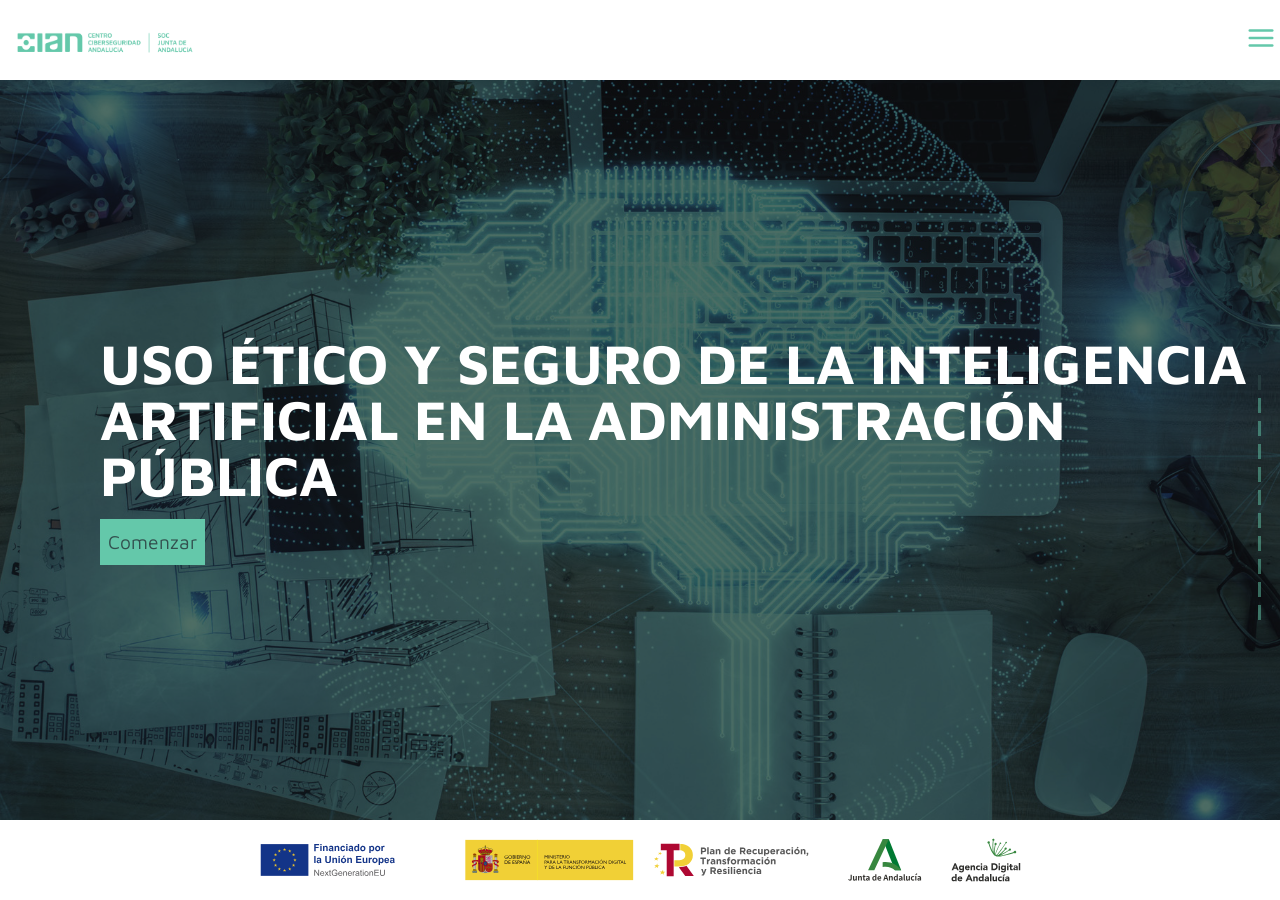
==== 01_uso_etico_y_seguro_de_la_ia/index.html @ 7dee73bc "Revision completa 01 y 02" ====
<!DOCTYPE html>
<html lang="es">

<head>
  <meta charset="UTF-8">
  <meta name="viewport" content="width=device-width, initial-scale=1.0">
  <title>Uso ético y seguro de la inteligencia artificial</title>
  <link rel="stylesheet" href="css/vendor/bootstrap.min.css">
  <link rel="stylesheet" href="css/vendor/animate.min.css" />
  <link rel="stylesheet" href="css/reset.css">
  <link rel="stylesheet" href="css/vertical-carousel.css">
  <link rel="stylesheet" href="css/estilos.css">
  <style>.landing { background-image: url('images/portada.jpg') !important; }</style>
</head>

<body>
  <nav class="navbar fixed-top">
    <a class="navbar-brand" href="#">
      <div class="logo"></div>
    </a>

    <div class="course-description">
    </div>

    <div class="ms-auto">
      <button class="navbar-toggler" type="button" data-bs-toggle="offcanvas" data-bs-target="#offcanvasMenu"
        aria-controls="offcanvasMenu" aria-label="Toggle navigation">
        <svg class="navbar-toggler-icon" xmlns="http://www.w3.org/2000/svg" width="28" height="28" viewBox="0 0 24 24" fill="none" stroke="#64C8AA" stroke-width="2" stroke-linecap="round" stroke-linejoin="round">
          <line x1="3" y1="6" x2="21" y2="6"/>
          <line x1="3" y1="12" x2="21" y2="12"/>
          <line x1="3" y1="18" x2="21" y2="18"/>
        </svg>
      </button>
    </div>
  </nav>

  <div class="offcanvas offcanvas-end" tabindex="-1" id="offcanvasMenu" aria-labelledby="offcanvasMenuLabel">
    <div class="offcanvas-header">
      <h5 class="offcanvas-title" id="offcanvasMenuLabel">Menú</h5>
      <button type="button" class="btn-close" data-bs-dismiss="offcanvas" aria-label="Close"><svg fill="none" height="24" viewBox="0 0 24 24" width="24" xmlns="http://www.w3.org/2000/svg"><path clip-rule="evenodd" d="m5.00073 17.5864c-.3905.3906-.39044 1.0237.00012 1.4142s1.02372.3905 1.41421-.0001l5.58524-5.5862 5.5857 5.5857c.3905.3905 1.0237.3905 1.4142 0s.3905-1.0237 0-1.4142l-5.5858-5.5858 5.5854-5.58638c.3904-.39056.3904-1.02372-.0002-1.41421-.3905-.3905-1.0237-.39044-1.4142.00012l-5.5853 5.58627-5.58572-5.58579c-.39052-.39052-1.02369-.39052-1.41421 0-.39053.39053-.39053 1.02369 0 1.41422l5.58593 5.58587z" fill="#64C8AA" fill-rule="evenodd"></path></svg></button>
    </div>
    <div class="offcanvas-body">
      <ul class="navbar-nav">
        <li class="nav-item"><a class="nav-link active" data-bs-target="#carousel" data-bs-slide-to="0">Inicio</a></li>
        <li class="nav-item"><a class="nav-link" data-bs-target="#carousel" data-bs-slide-to="1">Introducción</a></li>
        <li class="nav-item"><a class="nav-link" data-bs-target="#carousel" data-bs-slide-to="2">Objetivos</a></li>
        <li class="nav-item"><a class="nav-link" data-bs-target="#carousel" data-bs-slide-to="3">1. Fundamentos técnicos</a></li>
        <li class="nav-item"><a class="nav-link" data-bs-target="#carousel" data-bs-slide-to="4">2. Reglamento europeo</a></li>
        <li class="nav-item"><a class="nav-link" data-bs-target="#carousel" data-bs-slide-to="5">3. Ética y gobernanza</a></li>
        <li class="nav-item"><a class="nav-link" data-bs-target="#carousel" data-bs-slide-to="6">4. Modelos de lenguaje pequeños y amenazas</a></li>
        <li class="nav-item"><a class="nav-link" data-bs-target="#carousel" data-bs-slide-to="7">5. Defensa y ENS</a></li>
        <li class="nav-item"><a class="nav-link" data-bs-target="#carousel" data-bs-slide-to="8">6. Conclusiones</a></li>
        <li class="nav-item"><a class="nav-link" data-bs-target="#carousel" data-bs-slide-to="9">7. Webgrafía</a></li>
        <li class="nav-item"><a class="nav-link" data-bs-target="#carousel" data-bs-slide-to="10">Cierre</a></li>
      </ul>
    </div>
  </div>

  <div id="carousel" class="carousel slide vertical">
    <div class="carousel-indicators">
      <button type="button" data-bs-target="#carousel" data-bs-slide-to="0" class="active" aria-current="true" aria-label="Slide 0"></button>
      <button type="button" data-bs-target="#carousel" data-bs-slide-to="1" aria-label="Slide 1"></button>
      <button type="button" data-bs-target="#carousel" data-bs-slide-to="2" aria-label="Slide 2"></button>
      <button type="button" data-bs-target="#carousel" data-bs-slide-to="3" aria-label="Slide 3"></button>
      <button type="button" data-bs-target="#carousel" data-bs-slide-to="4" aria-label="Slide 4"></button>
      <button type="button" data-bs-target="#carousel" data-bs-slide-to="5" aria-label="Slide 5"></button>
      <button type="button" data-bs-target="#carousel" data-bs-slide-to="6" aria-label="Slide 6"></button>
      <button type="button" data-bs-target="#carousel" data-bs-slide-to="7" aria-label="Slide 7"></button>
      <button type="button" data-bs-target="#carousel" data-bs-slide-to="8" aria-label="Slide 8"></button>
      <button type="button" data-bs-target="#carousel" data-bs-slide-to="9" aria-label="Slide 9"></button>
      <button type="button" data-bs-target="#carousel" data-bs-slide-to="10" aria-label="Slide 10"></button>
    </div>
    <div class="carousel-inner">
      <div data-section="0" class="landing carousel-item active">
        <div class="slide-container">
          <div class="overlay" style="
    position: absolute;
    top: 0;
    left: 0;
    background: rgba(0,0,0,.5);
    height: 100%;
    width: 100%;
">
          <div class="animate__animated animate__fadeInRight">
            <p class="landing_title">Uso ético y seguro de la inteligencia artificial en la administración pública</p>
          </div>
          <button class="landing_btn animate__animated animate__fadeInUp" data-bs-target="#carousel"
            data-bs-slide-to="1">Comenzar</button>
        </div>
      </div></div>

      <div data-section="1" class="carousel-item">
        <div class="title-section">
          <h1>Introducción</h1>
        </div>
        <div class="slide-container">
          <div class="row row-cols-1 row-cols-md-2 align-items-stretch">
            <div class="col justify-content-md-center">
              <p>La administración pública se encuentra en un momento de <strong>transición tecnológica</strong> fundamental, donde la integración de la inteligencia artificial no constituye únicamente una mejora de las herramientas informáticas, sino un cambio en el paradigma de la prestación de servicios a la ciudadanía.</p>
              <p>Esta píldora formativa, diseñada desde la perspectiva de la <strong>ciberseguridad</strong>, analiza la convergencia entre la innovación algorítmica y la seguridad, estableciendo las bases para que los profesionales del sector público comprendan, utilicen y protejan estos sistemas bajo un marco de excelencia ética y operativa.</p>
            </div>
            <div class="col d-flex flex-column">
              <img src="images/content/img001.jpg" alt="Introducción a la IA en la administración pública">
            </div>
          </div>
        </div>
      </div>

      <div data-section="2" class="carousel-item">
        <div class="title-section">
          <h1>Objetivos</h1>
        </div>
        <div class="slide-container">
          <div class="row row-cols-1 row-cols-md-2 align-items-stretch">
            <div class="col mb-0 col-img-objetivos">
              <img src="images/content/objetivos.png" alt="Objetivos" class="img-objetivos">
            </div>
            <div class="col objetivos">
              <p>Los objetivos formativos son:</p>
              <ul>
                <li>Identificar qué es la <strong>inteligencia artificial</strong> y diferenciar entre sus ramas principales, como el <strong>aprendizaje automático</strong>, el <strong>aprendizaje profundo</strong> y las capacidades específicas de los sistemas generativos frente a los predictivos.</li>
                <li>Interiorizar los pilares de una inteligencia artificial fiable, que incluyen el <strong>respeto a la autonomía humana</strong>, la prevención de sesgos discriminatorios y la <strong>exigencia de transparencia</strong> y explicabilidad en cualquier actuación administrativa.</li>
                <li>Ser capaz de <strong>detectar riesgos específicos del entorno algorítmico</strong>, como la inyección de instrucciones maliciosas, el envenenamiento de datos y el uso de contenidos ultrafalsos para la suplantación de identidad.</li>
                <li>Adquirir habilidades para el <strong>uso responsable de modelos de lenguaje</strong>, aplicando protocolos que incluyan la <strong>anonimización de información confidencial</strong>, la formulación de comandos precisos y la validación crítica de los resultados para evitar alucinaciones.</li>
              </ul>
            </div>
          </div>
          
        </div>
      </div>

      <div data-section="3" class="carousel-item">
        <div class="title-section">
          <h1>1. Fundamentos técnicos y conceptuales de la inteligencia artificial</h1>
        </div>
        <div class="slide-container">
                <div class="destacado destacado-amarillo p-0">
                <img src="images/vuela_icon_informacion.svg" alt="Información">
                <div class="destacado-contenido">
                  <p class="destacado-titulo">Concepto</p>
                  <p class="destacado-texto">La IA es un conjunto de tecnologías que permiten a los sistemas informáticos analizar información, aprender de patrones de datos y realizar tareas que requerían capacidades cognitivas humanas (interpretación del lenguaje, toma de decisiones, reconocimiento visual).</p>
                </div>
              </div>
          <div class="row">
            <div class="col d-flex flex-column">
              <p>Para una interacción segura con la IA, es clave entender que no es una entidad única, sino una <strong>familia de disciplinas técnicas</strong>. El aprendizaje automático es central, permitiendo que los algoritmos mejoren con la exposición a datos, hallando correlaciones estadísticas más allá de la programación lógica.</p>
            </div>
          </div>
          <div class="row row-cols-1 row-cols-md-2 g-4 align-items-start mt-1">
            <div class="col d-flex flex-column">
              <h2>Taxonomía del aprendizaje algorítmico</h2>
              <p>El entrenamiento de los modelos se divide en diversas modalidades según la naturaleza del conjunto de datos y el objetivo de la intervención. En el sector público, cada modalidad encuentra un nicho específico de utilidad:</p>
              <div class="accordion" id="acordeonTaxonomia">
                <div class="accordion-item">
                  <h2 class="accordion-header">
                    <button class="accordion-button" type="button" data-bs-toggle="collapse" data-bs-target="#tax1" aria-expanded="true" aria-controls="tax1">Aprendizaje supervisado</button>
                  </h2>
                  <div id="tax1" class="accordion-collapse collapse show" data-bs-parent="#acordeonTaxonomia">
                    <div class="accordion-body">Utiliza datos etiquetados para tareas como la detección de fraude fiscal, la clasificación de expedientes y el diagnóstico médico asistido.</div>
                  </div>
                </div>
                <div class="accordion-item">
                  <h2 class="accordion-header">
                    <button class="accordion-button collapsed" type="button" data-bs-toggle="collapse" data-bs-target="#tax2" aria-expanded="false" aria-controls="tax2">Aprendizaje no supervisado</button>
                  </h2>
                  <div id="tax2" class="accordion-collapse collapse" data-bs-parent="#acordeonTaxonomia">
                    <div class="accordion-body">Busca estructuras en datos sin etiquetas, útil para la segmentación de beneficiarios de ayudas, la detección de anomalías y el descubrimiento de patrones de gasto público.</div>
                  </div>
                </div>
                <div class="accordion-item">
                  <h2 class="accordion-header">
                    <button class="accordion-button collapsed" type="button" data-bs-toggle="collapse" data-bs-target="#tax3" aria-expanded="false" aria-controls="tax3">Aprendizaje por refuerzo</button>
                  </h2>
                  <div id="tax3" class="accordion-collapse collapse" data-bs-parent="#acordeonTaxonomia">
                    <div class="accordion-body">El sistema aprende mediante prueba y error (estímulos positivos/negativos), aplicable a la optimización de semáforos, la gestión de redes eléctricas y la coordinación de flotas de transporte público.</div>
                  </div>
                </div>
                <div class="accordion-item">
                  <h2 class="accordion-header">
                    <button class="accordion-button collapsed" type="button" data-bs-toggle="collapse" data-bs-target="#tax4" aria-expanded="false" aria-controls="tax4">Aprendizaje profundo</button>
                  </h2>
                  <div id="tax4" class="accordion-collapse collapse" data-bs-parent="#acordeonTaxonomia">
                    <div class="accordion-body">Emplea redes neuronales multicapa para procesar datos complejos no estructurados, usándose en el reconocimiento de voz, el análisis de imágenes satelitales (urbanismo) y la traducción automática de documentos oficiales.</div>
                  </div>
                </div>
              </div>
              <p class="click mt-3">Pulsa en los botones para ver el contenido.</p>
            </div>
            <div class="col">
              <h2>IA predictiva, IA generativa y modelos de lenguaje</h2>
              <p>Otro concepto clave se basa en distinguir entre la inteligencia artificial (IA) predictiva, la IA generativa y modelos de lenguaje:</p>
              <div class="d-sm-flex align-items-start">
                <div class="nav flex-sm-column me-sm-3 col-sm-4" id="v-pills-tab" role="tablist" aria-orientation="vertical">
                  <button class="tab-link active" id="tab-1" data-bs-toggle="pill" data-bs-target="#tab-1-cont" type="button" role="tab" aria-selected="true">IA predictiva</button>
                  <button class="tab-link" id="tab-2" data-bs-toggle="pill" data-bs-target="#tab-2-cont" type="button" role="tab" aria-selected="false">IA generativa</button>
                  <button class="tab-link" id="tab-3" data-bs-toggle="pill" data-bs-target="#tab-3-cont" type="button" role="tab" aria-selected="false">Modelos de lenguaje</button>
                </div>
                <div class="tab-content" id="v-pills-tabContent">
                  <div class="tab-pane fade show active" id="tab-1-cont" role="tabpanel" tabindex="0">
                    <span class="tab-title">IA predictiva</span><br>
                    <p>Se centra en <strong>clasificar o pronosticar resultados</strong> basándose en datos históricos. Un ejemplo de su aplicación es el cálculo de la <strong>probabilidad</strong> de propagación de un incendio forestal bajo ciertas condiciones meteorológicas.</p>
                  </div>
                  <div class="tab-pane fade" id="tab-2-cont" role="tabpanel" tabindex="0">
                    <span class="tab-title">IA generativa</span><br>
                    <p>Genera <strong>contenido inédito</strong> (texto, imágenes, código o audio) a partir de instrucciones del usuario. Sus principales limitaciones son las <strong>alucinaciones</strong>: producción de información errónea que, por su coherencia gramatical, puede resultar engañosa.</p>
                  </div>
                  <div class="tab-pane fade" id="tab-3-cont" role="tabpanel" tabindex="0">
                    <span class="tab-title">Modelos de lenguaje y procesamiento de la información</span><br>
                    <p>Núcleo de los asistentes conversacionales, predicen secuencias de palabras mediante probabilidad estadística. Operan con <strong>representaciones vectoriales</strong> que permiten interpretación semántica (reconocen "ayuntamiento" y "consistorio" como equivalentes), facilitando la generación de documentos y la traducción en la Administración Pública.</p>
                  </div>
                </div>
              </div>
              <p class="click mt-2">Pulsa en las pestañas para ver el contenido.</p>
            </div>
          </div>
        </div>
      </div>

      <div data-section="4" class="carousel-item">
        <div class="title-section">
          <h1>2. El marco jurídico europeo</h1>
        </div>
        <div class="slide-container">
          <div class="row row-cols-1 row-cols-md-2 align-items-stretch">
            <div class="col">
              <p>La seguridad en el uso de la inteligencia artificial no es opcional, sino que está estrictamente regulada por el <strong>Reglamento (UE) 2024/1689, de inteligencia artificial</strong>, la primera ley integral sobre esta materia a nivel mundial. Este marco normativo adopta un enfoque basado en el riesgo, lo que significa que las obligaciones legales para un organismo público serán más o menos estrictas dependiendo del <strong>impacto potencial del sistema</strong> sobre los derechos de las personas.</p>
              <br>
              <h2>Niveles de riesgo y sistemas prohibidos</h2>
              <p>Todo responsable de su implantación en la administración debe estar al tanto de la clara <strong>progresión</strong> que estipula el Reglamento. Existen sistemas que plantean un riesgo inaceptable y que están prohibidos de forma tajante en la Unión Europea, como aquellos destinados a la <strong>puntuación social</strong> por parte del Estado (similares a los usados en regímenes autoritarios para restringir derechos según el comportamiento) o la <strong>vigilancia biométrica masiva</strong> en tiempo real en espacios públicos, salvo excepciones muy limitadas y bajo control judicial.</p>
            </div>
            <div class="col">
              <h2>Obligaciones específicas para la administración pública</h2>
              <p>Dado que la mayoría de las IA en el sector público son de alto riesgo, las administraciones (locales, autonómicas y estatales) deben implementar un <strong>sistema continuo de gestión de riesgos</strong>.</p>
              <p>Además, el Reglamento exige la <strong>alfabetización en IA del personal</strong>, que debe formarse sobre sus capacidades, limitaciones y riesgos. En España, la AESIA supervisa el cumplimiento mediante guías técnicas para autodiagnósticos y planes de adaptación, buscando asegurar la legalidad y la confianza ciudadana.</p>
              <img src="images/content/img008.jpg" alt="Marco jurídico europeo e inteligencia artificial" class="img-contenido" >
            </div>
          
          
          </div>
        </div>
      </div>

      <div data-section="5" class="carousel-item">
        <div class="title-section">
          <h1>3. Ética y responsabilidad en el uso de algoritmos públicos</h1>
        </div>
        <div class="slide-container">
          <div class="row">
            <div class="col">
              <p>La aplicación de la inteligencia artificial en la administración pública no puede limitarse a la simple búsqueda de la eficiencia técnica. Es imperativo que se sustente en principios éticos ineludibles. La ética en la IA exige que su uso esté orientado a promover el bienestar social, previniendo activamente cualquier riesgo de perjuicio o discriminación.</p>
            </div>
          </div>
          <div class="row row-cols-1 row-cols-md-2 g-4">
            <div class="col">
              <div class="flip-card">
                <div class="flip-card-inner">
                  <div class="flip-card-front">
                    <div class="card">
                      <img src="images/content/img002.jpg" class="card-img-top" alt="Autonomía humana">
                      <div class="card-body">
                        <h5 class="card-title">Respeto a la autonomía humana</h5>
                      </div>
                    </div>
                  </div>
                  <div class="flip-card-back">
                    <div class="card">
                      <div class="card-body d-flex flex-column align-items-center">
                        <h5 class="card-title">Respeto a la autonomía humana</h5>
                        <p>La tecnología debe estar siempre subordinada a la supervisión de personas físicas. No se deben delegar decisiones administrativas finales en un algoritmo; la inteligencia artificial es una <strong>herramienta de apoyo</strong>, no un sustituto de la autoridad legal y moral del servidor público.</p>
                      </div>
                    </div>
                  </div>
                </div>
              </div>
            </div>
            <div class="col">
              <div class="flip-card">
                <div class="flip-card-inner">
                  <div class="flip-card-front">
                    <div class="card">
                      <img src="images/content/img003.jpg" class="card-img-top" alt="Prevencion del dano">
                      <div class="card-body">
                        <h5 class="card-title">Prevencion del daño</h5>
                      </div>
                    </div>
                  </div>
                  <div class="flip-card-back">
                    <div class="card">
                      <div class="card-body d-flex flex-column align-items-center">
                        <h5 class="card-title">Prevencion del daño</h5>
                        <p>Los sistemas deben ser técnicamente sólidos y seguros frente a intentos de <strong>manipulación o ataques</strong>. Esto incluye la protección frente a sesgos que puedan llevar a decisiones injustas o discriminatorias para colectivos vulnerables.</p>
                      </div>
                    </div>
                  </div>
                </div>
              </div>
            </div>
            <div class="col">
              <div class="flip-card">
                <div class="flip-card-inner">
                  <div class="flip-card-front">
                    <div class="card">
                      <img src="images/content/img004.jpg" class="card-img-top" alt="Equidad y justicia">
                      <div class="card-body">
                        <h5 class="card-title">Equidad y justicia</h5>
                      </div>
                    </div>
                  </div>
                  <div class="flip-card-back">
                    <div class="card">
                      <div class="card-body d-flex flex-column align-items-center">
                        <h5 class="card-title">Equidad y justicia</h5>
                        <p>Es fundamental que los datos de entrenamiento utilizados sean representativos y estén libres de sesgos históricos. Un algoritmo alimentado con <strong>datos sesgados</strong> inevitablemente perpetuará e incluso amplificará la discriminación en la adjudicación de servicios públicos, tales como ayudas, becas o la prestación de otros servicios.</p>
                      </div>
                    </div>
                  </div>
                </div>
              </div>
            </div>
            <div class="col">
              <div class="flip-card">
                <div class="flip-card-inner">
                  <div class="flip-card-front">
                    <div class="card">
                      <img src="images/content/img005.jpg" class="card-img-top" alt="Explicabilidad y transparencia">
                      <div class="card-body">
                        <h5 class="card-title">Explicabilidad y transparencia</h5>
                      </div>
                    </div>
                  </div>
                  <div class="flip-card-back">
                    <div class="card">
                      <div class="card-body d-flex flex-column align-items-center">
                        <h5 class="card-title">Explicabilidad y transparencia</h5>
                        <p>Cualquier persona afectada por una actuación administrativa automatizada tiene el derecho de <strong>conocer la lógica que subyace a esa decisión</strong>. La opacidad de las “cajas negras” algorítmicas es incompatible con el Estado de derecho.</p>
                      </div>
                    </div>
                  </div>
                </div>
              </div>
            </div>
          </div>
          <div class="row mt-2">
            <p class="click">Pulsa sobre las tarjetas para ver el contenido.</p>
          </div>
          <div class="row mt-2">
            <div class="col">
              <h2>Gobernanza de datos: La base de la confianza</h2>
              <p>La calidad de un sistema de inteligencia artificial está intrínsecamente ligada a la excelencia de los datos que lo alimentan. Por ello, la gobernanza de datos en el ámbito de la administración pública se establece como una <strong>exigencia ética y de seguridad</strong> fundamental. Es imprescindible que la gestión de estos datos siga rigurosamente el ciclo de integridad DICAT, asegurando:</p>
              <ul>
                <li>Disponibilidad.</li>
                <li>Integridad.</li>
                <li>Confidencialidad.</li>
                <li>Autenticidad.</li>
                <li>Trazabilidad.</li>
              </ul>
              <p>La fragmentación de la información entre distintos silos departamentales es uno de los mayores obstáculos para una inteligencia artificial segura. La creación de una <strong>oficina del dato</strong> y la aprobación de políticas de gobierno del dato en cada organismo son medidas organizativas necesarias para asegurar que la privacidad desde el diseño y por defecto no sea una frase vacía, sino una realidad técnica protegida por el Esquema Nacional de Seguridad.</p>
            <br>
            </div>
          </div>
        </div>
      </div>

      <div data-section="6" class="carousel-item">
        <div class="title-section">
          <h1>4. Modelos de lenguaje pequeños y principales amenazas digitales basadas en IA</h1>
        </div>
        <div class="slide-container">
          <div class="row row-cols-1 row-cols-md-2 align-items-stretch">
            <div class="col d-flex flex-column">
              <h2>Modelos de lenguaje pequeños y soberanía tecnológica</h2>
              <p>La estrategia nacional de IA 2024 de España prioriza los modelos de lenguaje pequeños. Estos, aunque con menos parámetros que los comerciales, están muy <strong>especializados</strong> en tareas de la administración. Su ventaja clave es la seguridad: al poder <strong>ejecutarse en infraestructura pública</strong> (nube privada o local), garantizan que los datos de la ciudadanía permanezcan bajo control estatal.</p>
              <img src="images/content/img007.jpg" alt="Modelos de lenguaje pequeños y soberanía tecnológica" class="img-contenido img-contenido--top-pad" >
            </div>
            
            <div class="col d-flex flex-column">
              <h2>Principales amenazas digitales basadas en IA</h2>
              <p>La ciberseguridad es la base de la confianza en la administración digital. Actores maliciosos usan la IA para automatizar y sofisticar ataques. Es vital que la Administración Pública identifique y mitigue agresiones digitales que explotan vulnerabilidades de los algoritmos de IA:</p>
              <div class="row">
                <div class="col d-flex justify-content-center">
                  <button type="button" class="btn-modal info" data-bs-toggle="modal" data-bs-target="#exampleModal">
                    <strong>Amenazas</strong>
                  </button>

                </div>
              </div>
              <p class="click mt-3">Pulsa en el botón para ampliar el contenido.</p>
              <div class="row mt-auto pt-3">
                <div class="col px-0">
                  <img src="images/content/img006.jpg" alt="Amenazas digitales basadas en IA" class="img-contenido" >
                </div>
              </div>
              
            </div>
          </div>
        </div>

        <div class="modal fade" id="exampleModal" tabindex="-1" aria-labelledby="exampleModalLabel" aria-hidden="true">
          <div class="modal-dialog modal-dialog-centered">
            <div class="modal-content">
              <div class="modal-header">
                <h1 class="modal-title" id="exampleModalLabel">Principales amenazas basadas en IA</h1>
                <button type="button" class="btn-close btn-close-modal" data-bs-dismiss="modal" aria-label="Close"></button>
              </div>
              <div class="modal-body">
                <ul>
                  <li><strong>Inyección de instrucciones:</strong> el atacante camufla comandos maliciosos en consultas para robar información o forzar operaciones no autorizadas.</li>
                  <li><strong>Envenenamiento de datos:</strong> compromiso de los datos de entrenamiento para introducir sesgos o crear "puertas traseras" activables por palabras clave.</li>
                  <li><strong>Ataques adversarios:</strong> alteraciones mínimas en datos de entrada (imágenes, audio) que confunden al sistema de IA y provocan clasificaciones erróneas.</li>
                  <li><strong><i>Deepfakes</i> (contenidos falsificados mediante IA) y suplantación de identidad:</strong> creación de imitaciones realistas de voces de funcionarios para autorizar fraudes o difundir desinformación.</li>
                </ul>
              </div>
            </div>
          </div>
        </div>
      </div>
      <div data-section="7" class="carousel-item">
        <div class="title-section">
          <h1>5. Defensa proactiva y aplicación del ENS</h1>
        </div>
        <div class="slide-container">
          <div class="row">
            <div class="col">
              <p>Ante este panorama, la defensa debe evolucionar de una postura reactiva a una proactiva. La inteligencia artificial también es una aliada en la protección: permite <strong>analizar billones de eventos de red en tiempo real</strong> para detectar anomalías que podrían indicar un ataque en curso.</p>
              <p>En España, el Centro Criptológico Nacional (CCN-CERT) lidera esta defensa a través de la Red Nacional de SOC (Centros de Operaciones de Ciberseguridad), que integra las capacidades de todas las administraciones para <strong>bloquear amenazas de forma inmediata</strong> en todo el territorio nacional.</p>
              <p>La implementación de cualquier sistema de inteligencia artificial en la administración pública española debe cumplir rigurosamente con el Esquema Nacional de Seguridad (ENS), regulado por el Real Decreto 311/2022. El ENS no es una recomendación, es un marco legal obligatorio que garantiza que los servicios electrónicos públicos sean seguros y confiables.</p>
              <p>Para que un organismo público pueda desplegar una herramienta inteligente con garantías, debe seguir un procedimiento estructurado en cinco fases.</p>
            </div>
          </div>
          <div class="img-mapa-container col-md-8 mx-auto mt-4 mb-2">
            <img src="images/12345.png" width="100%" alt="Fases">

            <button type="button" class="btn-modal-number btn-pos-1"
              data-bs-toggle="modal" data-bs-target="#ens1">&nbsp;</button>
            <div class="modal fade" id="ens1" tabindex="-1" aria-labelledby="ens1Label" aria-hidden="true">
              <div class="modal-dialog modal-dialog-centered">
                <div class="modal-content">
                  <div class="modal-header">
                    <h1 class="modal-title" id="ens1Label">1. Preparación y diagnóstico</h1>
                    <button type="button" class="btn-close btn-close-modal" data-bs-dismiss="modal" aria-label="Close"></button>
                  </div>
                  <div class="modal-body">
                    <p>Comienza identificando y registrando de manera exhaustiva todos los <strong>activos</strong> vinculados al sistema de inteligencia artificial, lo que incluye los modelos algorítmicos utilizados, el origen de los conjuntos de datos y los proveedores involucrados.</p>
                    <p>Delimitar con precisión el <strong>alcance</strong> técnico y organizativo de la herramienta te permitirá asentar las bases del proyecto bajo el amparo directo de la Política de Seguridad de la Información de tu organización.</p>
                  </div>
                </div>
              </div>
            </div>

            <button type="button" class="btn-modal-number btn-pos-2"
              data-bs-toggle="modal" data-bs-target="#ens2">&nbsp;</button>
            <div class="modal fade" id="ens2" tabindex="-1" aria-labelledby="ens2Label" aria-hidden="true">
              <div class="modal-dialog modal-dialog-centered">
                <div class="modal-content">
                  <div class="modal-header">
                    <h1 class="modal-title" id="ens2Label">2. Categorización del sistema</h1>
                    <button type="button" class="btn-close btn-close-modal" data-bs-dismiss="modal" aria-label="Close"></button>
                  </div>
                  <div class="modal-body">
                    <p>Clasifica la herramienta inteligente en los <strong>niveles</strong> Básico, Medio o Alto. Esta catalogación se determina evaluando rigurosamente el <strong>impacto potencial</strong> que un fallo de disponibilidad, una pérdida de confidencialidad o un incidente de seguridad podría llegar a tener sobre los derechos y la vida de la ciudadanía.</p>
                    <p>Todo este proceso de evaluación debe quedar formalizado y fundamentado en el Informe de categorización del sistema.</p>
                  </div>
                </div>
              </div>
            </div>

            <button type="button" class="btn-modal-number btn-pos-3"
              data-bs-toggle="modal" data-bs-target="#ens3">&nbsp;</button>
            <div class="modal fade" id="ens3" tabindex="-1" aria-labelledby="ens3Label" aria-hidden="true">
              <div class="modal-dialog modal-dialog-centered">
                <div class="modal-content">
                  <div class="modal-header">
                    <h1 class="modal-title" id="ens3Label">3. Análisis de riesgos</h1>
                    <button type="button" class="btn-close btn-close-modal" data-bs-dismiss="modal" aria-label="Close"></button>
                  </div>
                  <div class="modal-body">
                    <p>Identifica de forma proactiva las <strong>amenazas</strong> específicas asociadas a los entornos de inteligencia artificial, tales como la inyección de instrucciones no autorizadas (<i>prompt injection</i>), la presencia de sesgos discriminatorios en los resultados o las fugas de datos confidenciales.</p>
                    <p>Evalúa minuciosamente su <strong>probabilidad</strong> de ocurrencia y el impacto de su daño, documentando los hallazgos en la Matriz de Riesgos y el correspondiente Informe de Análisis de Riesgos.</p>
                  </div>
                </div>
              </div>
            </div>

            <button type="button" class="btn-modal-number btn-pos-4"
              data-bs-toggle="modal" data-bs-target="#ens4">&nbsp;</button>
            <div class="modal fade" id="ens4" tabindex="-1" aria-labelledby="ens4Label" aria-hidden="true">
              <div class="modal-dialog modal-dialog-centered">
                <div class="modal-content">
                  <div class="modal-header">
                    <h1 class="modal-title" id="ens4Label">4. Implementación de medidas</h1>
                    <button type="button" class="btn-close btn-close-modal" data-bs-dismiss="modal" aria-label="Close"></button>
                  </div>
                  <div class="modal-body">
                    <p>Aplica de manera práctica los <strong>controles</strong> técnicos y organizativos requeridos para mitigar los riesgos detectados previamente. Esto incluye salvaguardas esenciales como el <strong>cifrado</strong> avanzado de la información, la gestión estricta de perfiles y controles de acceso, la programación de auditorías periódicas y el establecimiento de mecanismos permanentes de supervisión y vigilancia humana.</p>
                    <p>Los documentos clave en esta etapa son la Declaración de Aplicabilidad (DdA) y el Manual de procedimientos de seguridad.</p>
                  </div>
                </div>
              </div>
            </div>

            <button type="button" class="btn-modal-number btn-pos-5"
              data-bs-toggle="modal" data-bs-target="#ens5">&nbsp;</button>
            <div class="modal fade" id="ens5" tabindex="-1" aria-labelledby="ens5Label" aria-hidden="true">
              <div class="modal-dialog modal-dialog-centered">
                <div class="modal-content">
                  <div class="modal-header">
                    <h1 class="modal-title" id="ens5Label">5. Auditoría y certificación</h1>
                    <button type="button" class="btn-close btn-close-modal" data-bs-dismiss="modal" aria-label="Close"></button>
                  </div>
                  <div class="modal-body">
                    <p>Somete el sistema a una rigurosa <strong>verificación externa</strong> ejecutada por una entidad independiente y formalmente acreditada.</p>
                    <p>Esta prueba valida de forma objetiva que el despliegue de la inteligencia artificial cumple de principio a fin con todas las exigencias legales y operativas del Esquema Nacional de Seguridad (ENS), culminando con la exitosa obtención del Certificado de conformidad con el ENS.</p>
                  </div>
                </div>
              </div>
            </div>
          </div>
          <p class="click mt-4">Pulsa en los botones para ver el contenido.</p>
          <div class="destacado destacado-amarillo p-0 mt-4 mb-3">
            <img src="images/vuela_icon_informacion.svg" alt="Aviso">
            <div class="destacado-contenido">
              <p class="destacado-titulo">Recuerda</p>
              <p class="destacado-texto">La ejecución rigurosa de estas cinco fases garantiza que la implantación de la inteligencia artificial en la administración pública no se perciba como un elemento de riesgo descontrolado, sino como un proceso supervisado, transparente y alineado con las garantías democráticas.</p>
            </div>
          </div>
        
        </div>
      </div>

      <div data-section="8" class="carousel-item">
        <div class="title-section">
          <h1>6. Conclusiones</h1>
        </div>
        <div class="slide-container">
          <div class="row row-cols-1 row-cols-md-2 align-items-stretch">
            <div class="col">
              <p>La inteligencia artificial no es el futuro de la administración pública española; es su presente. Su capacidad para <strong>procesar información, predecir necesidades y optimizar recursos</strong> ofrece un potencial transformador que puede llevar los servicios públicos a cotas de eficiencia nunca vistas. No obstante, este poder debe ser gestionado con una responsabilidad proporcional a su impacto.</p>
              <p>La ciberseguridad, lejos de ser un obstáculo para la innovación, es el cimiento sobre el cual se construye el edificio deg la administración digital. El cumplimiento del Esquema Nacional de Seguridad, el respeto al Reglamento Europeo de Inteligencia Artificial y la adopción de una ética algorítmica centrada en el ser humano no son solo obligaciones legales, sino compromisos con la ciudadanía.</p>
            </div>
            <div class="col">
              <img src="images/content/resumen.png" alt="Resumen" class="imagen">
            </div>
          </div>
        </div>
      </div>

      <div data-section="9" class="carousel-item">
        <div class="title-section">
          <h1>7. Webgrafía</h1>
        </div>
        <div class="slide-container">
          <div class="row">
            <div class="col">
              <ul>
                <li><a href="https://www.ehu.eus/es/web/adimen-artifiziala/glosario-esencial-de-t%C3%A9rminos-sobre-ia" target="_blank">Glosario esencial sobre terminos IA - Inteligencia artificial - EHU</a></li>
                <li><a href="https://laboratorio.aepd.es/novedades/guia-practica-y-politicas-uso-ia-en-las-entidades-ocales" target="_blank">Guía práctica y políticas de uso de la IA en las entidades locales | LAB</a></li>
                <li><a href="https://digitalrevolution.info/wp-content/uploads/2020/11/guia-uso-de-la-ia_en-el-sector-publico.pdf" target="_blank">Guía de uso de la Inteligencia Artificial en el Sector Público - DiGital ReVolution</a></li>
                <li><a href="https://www.gobierto.es/blog/20190920-inteligencia-artificial-administracion-publica" target="_blank">Inteligencia Artificial en la Administración pública: casos de uso - Gobierto</a></li>
                <li><a href="https://avance.digital.gob.es/sandbox-IA/Paginas/reglamento-IA.aspx" target="_blank">Reglamento IA - S.E. de Digitalización e Inteligencia Artificial y S.E. de Telecomunicaciones e Infraestructuras Digitales</a></li>
                <li><a href="https://datos.gob.es/es/blog/slm-llm-rag-y-fine-tuning-pilares-de-la-ia-generativa-moderna" target="_blank">SLM, LLM, RAG y Fine-tuning: Pilares de la IA Generativa Moderna | datos.gob.es</a></li>
                <li><a href="https://www.ionos.com/es-us/digitalguide/servidores/know-how/fine-tuning-vs-rag/" target="_blank">Fine tuning vs. RAG (Retrieval-Augmented Generation) - IONOS</a></li>
                <li><a href="https://protecciondatos-lopd.com/empresas/esquema-nacional-de-seguridad/" target="_blank">Esquema Nacional de Seguridad (ENS): ¿Qué es y qué objetivo tiene? | Grupo Atico34</a></li>
                <li><a href="https://www.boe.es/diario_boe/txt.php?id=BOE-A-2023-22767" target="_blank">BOE-A-2023-22767 Real Decreto 817/2023, de 8 de noviembre, que establece un entorno controlado de pruebas para el ensayo del cumplimiento de la propuesta de Reglamento del Parlamento Europeo y del Consejo por el que se establecen normas armonizadas en materia de inteligencia artificial.</a></li>
              </ul>
              <p class="click mt-3">Pulsa en los enlaces para ampliar contenido.</p>
            </div>
          </div>
        </div>
      </div>

      <div data-section="10" class="carousel-item">
        <div class="title-section">
          <img src="images/vuela_bg_warning_decoration.svg" alt="Cierre" width="60">
          <h1>Cierre</h1>
        </div>
        <div class="slide-container">
          <div class="container">
            <div class="row cierre align-items-center row-cols-1 row-cols-md-2">
              <div class="col p-4 cierre-texto">
                <h1 class="text-center">Enhorabuena</h1>
                <h2 class="text-center mt-4">Has finalizado la píldora formativa.</h2>
                <p class="text-center mt-4">Has recorrido el contenido completo del documento sobre uso ético y seguro de la inteligencia artificial en la administración pública, manteniendo su enfoque técnico, jurídico y de ciberseguridad.</p>
                <p class="text-center mt-4"><strong>Recuerda: la innovación pública con IA solo genera confianza cuando se apoya en seguridad, transparencia, supervisión humana y buen gobierno del dato.</strong></p>
              </div>
              <div class="col align-self-end">
                <img src="images/img_cierre.png" alt="Cierre">
              </div>
            </div>
          </div>
        </div>
      </div>
    </div>
  </div>

  <div class="carousel-controls">
    <button class="control-prev" type="button" data-bs-target="#carousel" data-bs-slide="prev">
      <span class="visually-hidden">Anterior</span>
    </button>
    <button class="control-next" type="button" data-bs-target="#carousel" data-bs-slide="next">
      <span class="visually-hidden">Siguiente</span>
    </button>
  </div>

  <div class="footer"><img src="images/vuela_pastilla_logos.svg" alt=""></div>

  <script src="../js/vendor/popper.min.js"></script>
  <script src="../js/vendor/bootstrap.min.js"></script>
  <script src="../js/config.js"></script>
  <script src="../js/ejercicios.js"></script>
</body>

</html>
---- 01_uso_etico_y_seguro_de_la_ia/css/vertical-carousel.css ----
/**
 * User: Alessandro Battaglia
 * Date: 17/05/2022
 * Url: https://github.com/alessandrobattaglia/vertical-carousel
 */

/**
 * User: Alessandro Battaglia
 * Date: 17/05/2022
 * Time: 15:24
 */

 .vertical.carousel .carousel-item {
    overflow: hidden;
}

.vertical.carousel .carousel-item-next:not(.carousel-item-start),
.vertical.carousel .active.carousel-item-end {
    transform: translateY(100%);
}

.vertical.carousel .carousel-item-prev:not(.carousel-item-end),
.vertical.carousel .active.carousel-item-start {
    transform: translateY(-100%);
}

.vertical.carousel .carousel-indicators {
    top: 0;
    left: unset;

    margin-left: unset !important;
    margin-right: 1rem;

    flex-direction: column;
}

.vertical.carousel .carousel-indicators [data-bs-target] {
    height: 30px;
    width: 3px;
}

.vertical.carousel .carousel-control-prev,
.vertical.carousel .carousel-control-next {
    width: 100%;
    height: 60px;
}

.vertical.carousel .carousel-control-prev-icon,
.vertical.carousel .carousel-control-next-icon {
    transform: rotateZ(90deg);
}

.vertical.carousel .carousel-control-next {
    top: unset;
    bottom: 0;
}
---- 01_uso_etico_y_seguro_de_la_ia/css/estilos.css ----
/* TIPOS */
/* MAVEN PRO */
@font-face {
  font-family: 'Maven Pro';
  src: url('../fonts/Maven/MavenPro-Regular.woff2') format('woff2');
  font-weight: normal;
  font-style: normal;
}

@font-face {
  font-family: 'Maven Pro';
  src: url('../fonts/Maven/MavenPro-Bold.woff2') format('woff2');
  font-weight: 600;
  font-style: normal;
}

@font-face {
  font-family: 'Maven Pro';
  src: url('../fonts/Maven/MavenPro-Regular.woff2') format('woff2');
  font-weight: normal;
  font-style: italic;
}

@font-face {
  font-family: 'Maven Pro';
  src: url('../fonts/Maven/MavenPro-Bold.woff2') format('woff2');
  font-weight: 600;
  font-style: italic;
}


:root {
  --blanco: #ffffff;
  --negro: #000;
  --color-primario: #64C8AA;
  --color-primario-claro: #EDEDED;
  --color-secundario-claro: #f8f8f8;
  --color-secundario-oscuro: #33514f;

  /* Neutros adicionales */
  --color-negro: #000000;
  --gris-borde: #aaaaaa;
  --gris-scroll: #dee2e6;
  --rojo: red;

  /* Colores con transparencia (derivados de la paleta) */
  --sombra-oscura: rgba(0, 0, 0, 0.8);
  --blanco-translucido: rgba(255, 255, 255, 0.7);
  --primario-translucido: rgba(100, 200, 170, 0.5); /* --color-primario al 50% */
  --secundario-translucido: rgba(90, 16, 144, 0.35); /* --color-secundario-oscuro al 35% */
}

html,
body,
#carousel,
.carousel-inner,
.carousel-item {
  height: 100%;
}

body {
  background-color: var(--blanco);
  color: var(--negro);
  font-family: 'Maven Pro' !important;
  font-weight: 400;
}

h1 {
  font-family: 'Maven Pro';
  color: var(--blanco);
}

h2,
h3 {
  font-family: 'Maven Pro';
  color: var(--color-primario);
}

h4,
h5,
h6 {
  font-family: 'Maven Pro';
}

p {
  font-family: 'Maven Pro';
  font-size: 1.2rem;
  color: var(--negro);
}

a {
  color: var(--color-secundario-oscuro) !important;
}

ul {
  font-size: 1.2rem;
  list-style: disc !important;
}

ol {
  font-size: 1.2rem;
  list-style: decimal !important;
}

.pie-imagen {
  font-size: 0.8rem;
  font-style: italic;
}

.imagen {
  margin-bottom: 1rem;
}

table {
    border-collapse: collapse;
    border-spacing: 0;
    width: 100%;
}

th, td {
  border: 1px solid var(--gris-borde) !important;
  padding: 10px !important; 
}

/* Estilo para las imágenes ampliables */
.ampliable {
  cursor: zoom-in;
  transition: transform 0.3s;
  max-width: 100%;
  height: auto;
}

/* Estilos para el visor de imagen ampliada */
.visor {
  opacity: 0;
  pointer-events: none;
  position: fixed;
  top: 0;
  left: 0;
  width: 100vw;
  height: 100vh;
  background: var(--sombra-oscura);
  justify-content: center;
  align-items: center;
  z-index: 9999;
  transition: opacity 0.4s ease;
  display: flex;
}

.visor.activo {
  opacity: 1;
  pointer-events: auto;
}

.visor img {
  max-width: 90%;
  max-height: 90%;
  cursor: zoom-out;
}

.cerrar {
  position: absolute;
  top: 20px;
  right: 30px;
  font-size: 40px;
  color: var(--blanco);
  cursor: pointer;
  font-weight: 600;
}

button {
  background-color: var(--color-primario);
}

.footer {
  position: fixed;
  left: 0;
  bottom: 0;
  width: 100%;
  background-color: var(--blanco);
  z-index: 999;
}

.footer img {
  max-height: 80px;
  margin: 0 auto;
}

.logo {
  background-image: url('../images/logo_positivo_.png');
  height: 80px;
  width: 210px;
  background-repeat: no-repeat;
  background-size: cover;
}


/* Navbar */

.navbar-nav {
  list-style: none !important;
}

.navbar {
  height: 80px;
  background-color: var(--blanco);
}

.navbar-end {
  margin-right: 10px;
}

.course-description {
  text-align: center;
  width: 50%;
}

.course-title,
.course-subtitle {
  overflow: hidden;
  white-space: nowrap;
  text-overflow: ellipsis;
  text-transform: uppercase;
}

.course-title {
  font-size: 1.8rem;
  color: var(--color-primario);
  font-family: 'Maven Pro';
  font-weight: 700;
}

.course-subtitle {
  font-size: 1rem;
}

/* Separador */
.separador-amarillo {
  height: 20px;
  width: 100%;
  background-color: var(--color-primario);
}

/* Controls */
.carousel-controls {
  display: flex;
  justify-content: space-evenly;
  align-items: center;
  position: fixed;
  bottom: 100px;
  left: calc(50% - 50px);
  height: 40px;
  width: 100px;
  background-color: var(--blanco-translucido);
  border-radius: 0.5rem;
  z-index: 999;
}

.control-prev,
.control-next {
  background: 0 0;
  display: none;
  border: 0;
  padding: 0;
  outline: none;
  width: 32px;
  height: 22px;
  background-repeat: no-repeat;
  animation: fadeOut 2s ease-out;
}

.control-prev {
  background-image: url('../images/vuela_icon_chevron_up_primary.svg');
  transition: background-image 200ms ease;
}

.control-prev:hover {
  background-image: url('../images/vuela_icon_chevron_up_dark.svg');
}

.control-next {
  background-image: url('../images/vuela_icon_chevron_down_primary.svg');
  transition: background-image 200ms ease;
}

.control-next:hover {
  background-image: url('../images/vuela_icon_chevron_down_dark.svg');
}

.control-next.show,
.control-prev.show {
  display: flex;
  animation: fadeIn 0.2s ease-in;
}

/* Carousel */
.carousel {
  position: relative;
  overflow: hidden;
  overflow-x: hidden;
  overflow-y: hidden;
}

.carousel-item {
  height: 100%;
  padding-top: 100px;
}

.carousel-item .slide-container {
  padding: 50px 50px 170px 50px;
  height: calc(100vh - 170px);
  overflow-y: auto;
  scrollbar-color: var(--gris-scroll) transparent;
  scrollbar-width: thin;
}

/* carousel-indicators */
.carousel-indicators [data-bs-target] {
  background-color: var(--color-primario) !important;
  border-top: 4px solid transparent !important;
  border-bottom: 4px solid transparent !important;
}

.carousel-indicators .active {
  opacity: 0.5 !important;
  background-color: var(--color-secundario-oscuro) !important;
}

.vertical.carousel .carousel-indicators [data-bs-target] {
  height: 15px !important;
}

.vertical.carousel .carousel-indicators {
  top: 110px !important;
}

.img-fondo {
  position: absolute;
  background-image: url("../images/content/img012.jpg");
  background-size: cover;
  background-position: center;
  top: 190px;
  bottom: 0;
  left: 0;
  right: 0;
  width: 100%;
  filter: opacity(0.5);
}

.txt-img-fondo {
  position: relative;
  z-index: 1;
}

/* paginador */
.slider-container {
  display: flex;
  overflow: hidden;
  position: relative;
  width: 100%;
}

.slider-group {
  display: flex;
  transition: transform 0.5s ease-in-out;
  width: 100%;
}

.slider {
  flex: 0 0 100%;
  margin: 0;
  height: 100%;
  padding: 1rem;
  background-color: var(--color-primario-claro);
  border-radius: 1rem;
}

.slider-body {
  overflow: hidden;
}

.active-slide {
  display: block;
}

/* Mensaje click */
.click {
  display: flex;
  align-items: center;
  justify-content: center;
  font-family: 'Maven Pro', sans-serif;
  font-size: 1rem;
}


.click::before {
  content: '';
  background: url('../images/vuela_icon_click.svg');
  height: 2.6rem;
  width: 3.2rem;
  background-size: 2.6rem;
  background-repeat: no-repeat;
  background-position: right;
  margin-right: 0.5rem;
  padding: 1rem;
}

/* Slide */
.landing .slide-container {
  background-size: auto calc(100% - 100px);
}

/* Landing */
.landing {
  background-image: url('../images/portada.jpg');
  background-size: cover;
  background-position: center;
  background-repeat: no-repeat;
}

.landing div {
  display: flex;
  flex-direction: column;
  align-items: flex-start;
  justify-content: center;
  text-align: left;
}

.landing_title {
  font-family: 'Maven Pro', sans-serif;
  font-weight: 600;
  padding: 0;
  margin-left: 100px;
  font-size: 3.5rem;
  line-height: 3.5rem;
  color: var(--blanco);
  text-transform: uppercase;
}



/* Alerta dentro de acordeones */
.alerta {
  border-left: 4px solid var(--color-primario);
  padding: 0.5rem 0.75rem;
  margin-top: 0.75rem;
}

.landing_btn {
  font-family: 'Maven Pro', sans-serif;
  font-size: 1.2rem;
  background-color: var(--color-primario);
  color: var(--color-secundario-oscuro);
  padding: 0.5rem;
  margin-left: 100px;
  transition: background-color, color ease-in 0.2s;
}

.landing_btn:hover {
  background-color: var(--color-secundario-oscuro);
  color: var(--color-secundario-claro);
  transition: background-color, color ease-in 0.2s;
}

/* Secciones */
.title-section,
.subtitle-section {
  display: flex;
  align-items: center;
  justify-content: flex-start;
}

.title-section {
  padding: 1rem;
  background-color: var(--color-primario);
}

.subtitle-section {
  padding: 0.5rem;
  background-color: var(--color-primario-claro);
}

.subtitle-section h2 {
  font-family: 'Maven Pro', sans-serif;
  font-size: 2rem;
  text-align: center;
}

.title-section h1 {
  font-family: 'Maven Pro', sans-serif;
  font-size: 2.5rem;
  color: var(--blanco);
  text-align: center;
}

.title-section img,
.subtitle-section img {
  margin-right: 10px;
}

/* Objetivos */
/* .objetivos {
  display: flex;
} */

/* Imagen del apartado Objetivos */
.col-img-objetivos {
  display: flex;
  flex-direction: column;
  align-items: center;
  justify-content: center;
}

.img-objetivos,
.objetivos-img {
  display: block;
  width: 100%;
  max-width: 360px;
  height: auto;
  margin: auto;
  object-fit: contain;
}

.objetivos ul {
  list-style-type: none !important;
  padding: 0;
}

.objetivos li {
  position: relative;
  padding-left: 35px;
  font-family: 'Maven Pro', sans-serif;
  font-size: 1.2rem;
  margin-bottom: 0.5rem;
}

.objetivos li::before {
  content: '';
  position: absolute;
  left: 0;
  top: 0;
  width: 30px;
  height: 30px;
  background-image: url('../images/vuela_icon_list_1.svg');
  background-size: contain;
  background-repeat: no-repeat;
}

.objetivos li:nth-child(2)::before {
  background-image: url('../images/vuela_icon_list_2.svg');
}

.objetivos li:nth-child(3)::before {
  background-image: url('../images/vuela_icon_list_3.svg');
}

.objetivos li:nth-child(4)::before {
  background-image: url('../images/vuela_icon_list_4.svg');
}

.objetivos li:nth-child(5)::before {
  background-image: url('../images/vuela_icon_list_5.svg');
}

.objetivos li:nth-child(6)::before {
  background-image: url('../images/vuela_icon_list_6.svg');
}

.objetivos li:nth-child(7)::before {
  background-image: url('../images/vuela_icon_list_7.svg');
}

.objetivos li:nth-child(8)::before {
  background-image: url('../images/vuela_icon_list_8.svg');
}

.objetivos li:nth-child(9)::before {
  background-image: url('../images/vuela_icon_list_9.svg');
}

/* Pestañas */
.tab-link {
  font-family: 'Maven Pro', sans-serif;
  font-size: 1.5rem;
  line-height: 1.6rem;
  cursor: pointer;
  background-color: var(--color-primario) !important;
  color: var(--color-secundario-oscuro) !important;
  padding: 0.5rem !important;
  opacity: 1;
  flex: 1;
  transition: opacity 500ms ease !important;
}

.tab-link:hover {
  opacity: 0.5 !important;
  transition: opacity 500ms ease !important;
}

.tab-link.active {
  background-color: var(--color-secundario-oscuro) !important;
  color: var(--color-primario) !important;
  transition: opacity 500ms ease !important;
}

.tab-title {
  font-family: 'Maven Pro', sans-serif;
  font-size: 1.5rem;
}

/* Icons */
.icons-group {
  display: flex;
  justify-content: space-around;
  flex-direction: row;
  text-wrap: wrap;
  flex-wrap: wrap;
}

.icons-group img {
  max-width: 6rem;
}

.icons-group dt {
  border-right: 1px solid var(--color-secundario-oscuro);
  padding: 0 2rem;
}

.icons-group dl:last-child dt {
  border-right: none;
}

.icons-group dd {
  opacity: 0;
  transition: opacity 500ms ease;
  padding: 1rem 2rem 0;
}

.icons-group dl {
  flex: 1;
}

.icons-group dt {
  cursor: pointer;
}

.icons-group .visited dt {
  cursor: default;
}

.icons-group .visited img {
  opacity: 0.7;
}

.icons-group .visited dd {
  opacity: 1;
}

.icons-group dt {
  display: flex;
  flex-direction: column;
  align-items: center;
}

.icons-group dt p {
  font-family: 'Maven Pro';
  text-align: center;
  font-weight: 700;
  font-size: 1.5rem;
  color: var(--color-secundario-oscuro);
  margin: 1rem 0;
}

/* Destacado */
.destacado {
  display: flex;
  align-items: center;
  padding: 1rem;
  margin: 30px 0;
}

.destacado-gris {
  background-color: var(--color-secundario-claro);
}

.destacado-amarillo {
  background-color: var(--color-secundario-oscuro);
  color: var(--blanco);
}

.destacado-amarillo .destacado-titulo,
.destacado-amarillo .destacado-texto,
.destacado-amarillo p {
  color: var(--blanco);
}

.destacado-contenido {
  margin-left: 0.5rem;
  overflow: auto;
}

.destacado img {
  width: 75%;
  min-width: 150px;
  max-width: 200px;
  padding: 1rem 2rem;
}

.destacado-titulo {
  font-family: 'Maven Pro', sans-serif;
  font-size: 2rem;
  margin: 0;
}

.destacado-texto {
  font-family: 'Maven Pro', sans-serif;
  font-size: 1.5rem;
  margin: 0;
}

/* Caja */
.caja {
  border: 2px solid var(--color-secundario-oscuro);
  border-radius: 1rem;
  padding: 1rem;
}

/* Test */
.question-section {
  display: none;
}

.question-section.active {
  display: block;
}

.feedback {
  margin-top: 20px;
  font-family: 'Maven Pro', sans-serif;
  font-size: 1.2rem;
  display: none;
}

.feedback.correct {
  display: block;
  color: green;
}

.feedback.incorrect {
  display: block;
  color: var(--rojo);
}

input {
  font-family: 'Maven Pro', sans-serif !important;
}

.test-btn {
  font-family: 'Maven Pro', sans-serif;
  font-size: 1.2rem;
  background-color: var(--color-primario);
  color: var(--color-secundario-oscuro);
  padding: 0.5rem;
}

.test-btn:disabled {
  cursor: auto;
  background-color: var(--color-secundario-claro);
}

.form-check-input {
  cursor: pointer;
  background-image: none !important;
}

.form-check-input:checked {
  background-color: var(--color-primario) !important;
  border-color: var(--color-secundario-oscuro) !important;
}

.form-check-label {
  font-size: 1.1rem !important;
}

/* Ejercicio Arrastrar */
.drop-zone {
  width: 150px;
  min-height: 180px;
  border: 2px solid var(--color-negro);
  display: flex;
  flex-direction: column;
  align-items: center;
  justify-content: center;
  background-color: var(--color-secundario-claro);
  position: relative;
  padding: 10px;
  border-radius: 1rem;
}

.drop-zone img {
  max-width: 100%;
  height: auto;
}

.drop-zone p {
  font-size: 1rem;
  text-align: center;
}

.drop-zone .draggable {
  width: 100%;
}

.drop-zone.correct {
  background-color: lightgreen !important;
}

.drop-zone.incorrect {
  background-color: lightcoral !important;
}

.draggable {
  width: 100%;
  text-align: center;
  margin-top: 5px;
  background-color: var(--color-primario);
  border-radius: 1rem;
}


/* Page nav */
.page-link {
  color: var(--color-secundario-oscuro) !important;
}

.page-link.active {
  background-color: var(--color-primario) !important;
  border-color: var(--color-secundario-oscuro) !important;
}

.page-link:focus {
  box-shadow: none !important;
  background-color: var(--color-primario) !important;
}

.pagination {
  box-shadow: none !important;
  list-style: none !important;
}

/* Animations */
@keyframes fadeIn {
  0% {
    opacity: 0;
    display: none;
  }

  100% {
    opacity: 1;
    display: flex;
  }
}

@keyframes fadeOut {
  0% {
    opacity: 1;
    display: flex;
  }

  100% {
    opacity: 0;
    display: none;
  }
}

/* Bootstrap Override*/
.nav {
  gap: 0.5rem;
  margin-bottom: 0.5rem !important;
}

.navbar {
  flex-wrap: nowrap !important;
}

.nav-link {
  font-family: 'Maven Pro', sans-serif;
  font-size: 1rem !important;
  cursor: pointer;
  background-color: var(--color-primario) !important;
  color: var(--color-secundario-oscuro) !important;
  padding: 0.5rem !important;
  margin-bottom: 0.5rem !important;
  opacity: 1;
  transition: opacity 500ms ease;
}

.nav-link-children {
  list-style: none !important;
}

.nav-link:hover {
  background-color: var(--color-secundario-oscuro) !important;
  color: var(--blanco) !important;
  transition: background 500ms ease;
}

.nav-link.active {
  background-color: var(--color-secundario-oscuro) !important;
  color: var(--color-secundario-claro) !important;
}

.nav-pills .nav-link.active,
.nav-pills .show>.nav-link {
  background-color: var(--color-secundario-oscuro) !important;
  color: var(--color-primario) !important;
}

.btn-close {
  background-image: url('../images/vuela_icon_close.svg') !important;
  opacity: 1 !important;
  background-size: 2rem !important;
  transition: opacity 500ms ease;
  width: 1.5rem !important;
}

.btn-close-modal {
  background-image: url('../images/vuela_icon_close_white.svg') !important;
}

.btn-close:hover {
  opacity: 1 !important;
}

.navbar-toggler {
  border: none !important;
  background: none !important;
  padding: 0.25rem !important;
  transition: none !important;
}

.navbar-toggler:hover .navbar-toggler-icon line {
  stroke: #33514f;
}

.navbar-toggler:focus {
  box-shadow: none !important;
}

.navbar-toggler-icon {
  background-image: none !important;
  display: block;
  transition: stroke 300ms ease;
}

.navbar-toggler-icon line {
  transition: stroke 300ms ease;
}

/* Pestañas */
.tab-content {
  font-family: 'Maven Pro', sans-serif;
  font-size: 1.2rem;
  border: 2px solid var(--color-secundario-oscuro);
  padding: 1rem;
  width: 100%;
}

/* Menu Lateral */
.offcanvas-header {
  background-color: var(--blanco);
}

.offcanvas-title {
  font-family: 'Maven Pro', sans-serif;
  color: var(--color-secundario-oscuro);
}

.offcanvas-header .btn-close {
  background-image: none !important;
  display: flex;
  align-items: center;
  justify-content: center;
  transition: background-color 300ms ease;
}

.offcanvas-header .btn-close:hover svg path {
  fill: #33514f;
  transition: fill 300ms ease;
}

.offcanvas.offcanvas-end {
  width: 300px !important;
}

/* Accordion */
.accordion-item {
  color: var(--negro) !important;
  background-color: var(--color-secundario-claro) !important;
  border: 2px solid var(--color-secundario-oscuro) !important;
}

.accordion-button:not(.collapsed) {
  background-color: var(--color-primario) !important;
  color: var(--blanco) !important;
}

.accordion-button {
  font-family: 'Maven Pro', sans-serif !important;
  font-size: 1.5rem !important;
  color: var(--color-primario) !important;
  background-color: var(--blanco) !important;
}

.accordion-button:focus {
  box-shadow: none !important;
}

.accordion-button::after {
  background-image: url('../images/vuela_icon_chevron_down.svg') !important;
}

.accordion-button:not(.collapsed)::after {
  background-image: url('../images/vuela_icon_chevron_down_white.svg') !important;
}

.accordion-body {
  font-family: 'Maven Pro', sans-serif !important;
  font-size: 1.2rem !important;
}


/* Modal */
.btn-modal {
  font-family: 'Maven Pro', sans-serif !important;
  font-size: 1.2rem !important;
  color: var(--negro) !important;
  background-color: var(--color-primario) !important;
  padding: 1rem;
  display: flex;
  align-items: center;
  transition: opacity 500ms ease;
}

.btn-modal::before {
  content: '';
  background: url('../images/vuela_icon_plus.svg');
  background-repeat: no-repeat;
  height: 1.6rem;
  width: 1.6rem;
  display: inline-block;
  margin-right: 0.5rem;
  padding: 1rem;
}

.btn-modal.sabias::before {
  background: url('../images/vuela_icon_objetivos.svg');
}

.btn-modal.info {
  color: var(--blanco) !important;
}

.btn-modal.info::before {
  background: url('../images/vuela_icon_plus_white.svg');
  background-repeat: no-repeat;
}

.btn-modal:hover {
  opacity: 0.5;
  transition: opacity 500ms ease;
}

.btn-modal-number {
  position: absolute;
  top: 24%;
  width: 9%;
  height: 47%;
  border-radius: 1rem;
  background-color: transparent !important;
  border: none !important;
}
.btn-pos-1 { left: 21%; }
.btn-pos-2 { left: 33%; }
.btn-pos-3 { left: 45%; }
.btn-pos-4 { left: 57%; }
.btn-pos-5 { left: 69%; }

.img-mapa-container {
  position: relative;
}

.img-contenido {
  display: block;
  width: 100%;
  height: auto;
}
.img-contenido--top-pad {
  margin-top: auto;
  padding-top: 16px;
}

.modal-header {
  background-color: var(--color-primario) !important;
  padding: 1rem !important;
}

.modal-header h1 {
  font-family: 'Maven Pro', sans-serif !important;
  font-size: 2rem !important;
  color: var(--blanco) !important;
  line-height: 2.2rem;
}

.modal-body {
  font-family: 'Maven Pro', sans-serif !important;
  font-size: 1.2rem !important;
  padding: 1.2rem !important;
}

/* Tarjetas */
.flip-card {
  perspective: 1000px;
  cursor: pointer;
}

.flip-card-inner {
  position: relative;
  width: 100%;
  height: 100%;
  text-align: center;
  transition: transform 0.6s;
  transform-style: preserve-3d;
  border: 1px solid var(--color-secundario-oscuro);
  border-radius: 0.500rem;
}

.flip-card-inner.flipped {
  transform: rotateY(180deg);
}

.flip-card-front,
.flip-card-back {
  
  backface-visibility: hidden;
  overflow: auto;
  scrollbar-color: var(--gris-scroll) transparent;
  scrollbar-width: thin;
}

.flip-card-front {
  color: var(--color-negro);
}

.flip-card-back {
  position: absolute;
  top: 0;
  width: 100%;
  height: 100%;
  color: var(--blanco);
  transform: rotateY(180deg);
}

.card-img-top {
  max-height: 280px;
  object-fit: cover;
  border-top-left-radius: none !important;
  border-top-right-radius: none !important;
}

.card-body {
  flex: 1;
  overflow-y: auto;
  padding: 15px;
  box-sizing: border-box;
}

.card {
  border: none !important;
  background-color: transparent !important;
}
.card.shadow-lg {
  box-shadow: 0 1rem 3rem var(--secundario-translucido) !important;
}

.card p,
.card p strong,
.card .form-check-label,
.card ul,
.card li,
.card li strong {
  color: var(--color-secundario-oscuro) !important;
}

.card ul,
.card li {
  text-align: left;
}

.card-title {
  font-family: 'Maven Pro', sans-serif;
  font-size: 1.5rem;
  color: var(--color-secundario-oscuro) !important;
}

.card-text {
  text-align: left;
}

/* Cierre */
.cierre {
  background-color: var(--color-secundario-oscuro);
}

.cierre-texto,
.cierre-texto h1,
.cierre-texto h2,
.cierre-texto p {
  color: var(--blanco) !important;
}

@media (max-width: 768px) {

  .logo {
    width: 200px;
    height: 75px;
  }

  .nav-link {
    font-size: 1rem !important;
  }

  .navbar {
    height: 76px;
  }

  .carousel-item {
    height: 100%;
    padding-top: 75px;
  }

  .carousel-controls {
    bottom: 75px;
  }

  .course-description {
    width: 33%;
  }

  .landing .slide-container {
    background-size: auto calc(100% - 75px);
  }

  /* Landing */
  .landing {
    background-image: url('../images/portada.jpg');
    background-size: cover;
    background-position: center;
    background-repeat: no-repeat;
  }

  .icons-group {
    flex-direction: column;
  }

  .icons-group dt {
    border-right: none;
  }

  .destacado {
    flex-direction: column;
  }

  .destacado-titulo,
  .destacado-texto {
    text-align: center;
  }

  .landing div {
    align-items: center;
    justify-content: center;
    text-align: center;
  }

  .course-title {
    font-size: 1rem;
  }

  .course-subtitle {
    font-size: 0.9rem;
  }

  .title-section h1 {
    font-size: 2.2rem;
    margin-bottom: 0;
  }

  .subtitle-section h2 {
    font-size: 1.8rem;
    margin-bottom: 0;
  }

  .navbar-toggler {
    font-size: 1.5rem !important;
  }

  .objetivos img {
    width: 100%;
  }

  .img-fondo {
    top: 165px;
  }

}

@media (max-width: 576px) {

  .carousel-controls {
    bottom: 55px;
  }
  
  .title-section {
    padding: 0.5rem
  }

  .title-section h1 {
    font-size: 1.8rem;
    margin-bottom: 0;
  }

  .title-section img {
    display: none;
  }

  .subtitle-section h2 {
    font-size: 1.5rem;
    margin-bottom: 0;
  }

  .landing_title {
    font-size: 3rem;
    line-height: 2.8rem;
  }



}

@media (max-width: 385px) {
  .logo {
    width: 107px;
    height: 75px;
    background-image: url('../images/vuela_logo_solo.svg');
  }

  .course-description {
    width: 30%;
  }
}

@media (min-width: 576px) {
  .modal-dialog {
    max-width: 75% !important;
  }
}
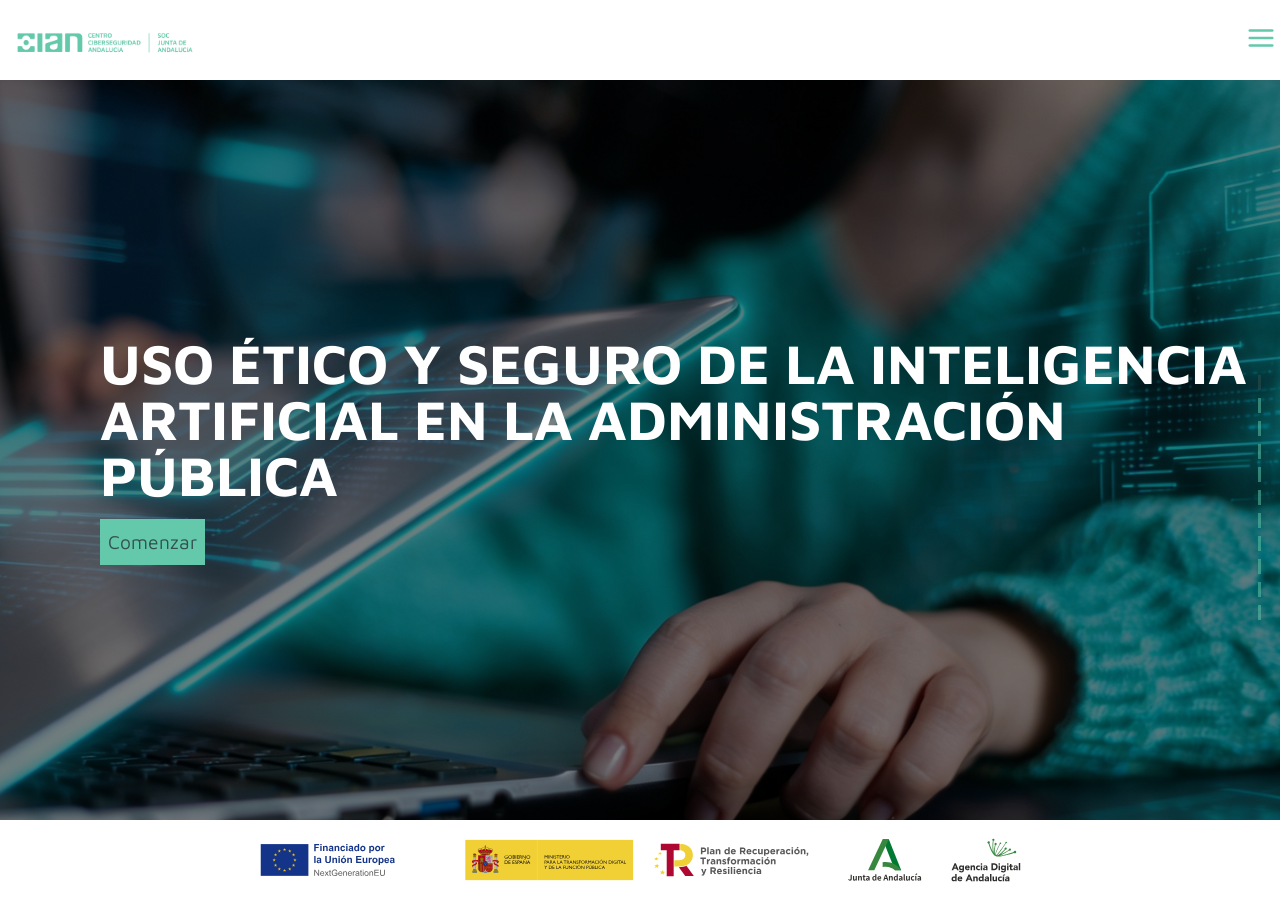
==== commit b6695253: "restaurado" ====
--- a/01_uso_etico_y_seguro_de_la_ia/index.html
+++ b/01_uso_etico_y_seguro_de_la_ia/index.html
@@ -5,12 +5,12 @@
   <meta charset="UTF-8">
   <meta name="viewport" content="width=device-width, initial-scale=1.0">
   <title>Uso ético y seguro de la inteligencia artificial</title>
-  <link rel="stylesheet" href="css/vendor/bootstrap.min.css">
-  <link rel="stylesheet" href="css/vendor/animate.min.css" />
-  <link rel="stylesheet" href="css/reset.css">
-  <link rel="stylesheet" href="css/vertical-carousel.css">
-  <link rel="stylesheet" href="css/estilos.css">
-  <style>.landing { background-image: url('images/portada.jpg') !important; }</style>
+  <link rel="stylesheet" href="../css/vendor/bootstrap.min.css">
+  <link rel="stylesheet" href="../css/vendor/animate.min.css" />
+  <link rel="stylesheet" href="../css/reset.css">
+  <link rel="stylesheet" href="../css/vertical-carousel.css">
+  <link rel="stylesheet" href="../css/estilos.css">
+  <style>.landing { background-image: url('../images/portada_uso_etico.jpg') !important; }</style>
 </head>
 
 <body>
@@ -100,7 +100,7 @@
               <p>Esta píldora formativa, diseñada desde la perspectiva de la <strong>ciberseguridad</strong>, analiza la convergencia entre la innovación algorítmica y la seguridad, estableciendo las bases para que los profesionales del sector público comprendan, utilicen y protejan estos sistemas bajo un marco de excelencia ética y operativa.</p>
             </div>
             <div class="col d-flex flex-column">
-              <img src="images/content/img001.jpg" alt="Introducción a la IA en la administración pública">
+              <img src="../images/content/img001.jpg" alt="Introducción a la IA en la administración pública">
             </div>
           </div>
         </div>
@@ -113,7 +113,7 @@
         <div class="slide-container">
           <div class="row row-cols-1 row-cols-md-2 align-items-stretch">
             <div class="col mb-0 col-img-objetivos">
-              <img src="images/content/objetivos.png" alt="Objetivos" class="img-objetivos">
+              <img src="../images/content/objetivos.png" alt="Objetivos" class="img-objetivos">
             </div>
             <div class="col objetivos">
               <p>Los objetivos formativos son:</p>
@@ -135,7 +135,7 @@
         </div>
         <div class="slide-container">
                 <div class="destacado destacado-amarillo p-0">
-                <img src="images/vuela_icon_informacion.svg" alt="Información">
+                <img src="../images/vuela_icon_informacion.svg" alt="Información">
                 <div class="destacado-contenido">
                   <p class="destacado-titulo">Concepto</p>
                   <p class="destacado-texto">La IA es un conjunto de tecnologías que permiten a los sistemas informáticos analizar información, aprender de patrones de datos y realizar tareas que requerían capacidades cognitivas humanas (interpretación del lenguaje, toma de decisiones, reconocimiento visual).</p>
@@ -232,7 +232,7 @@
               <h2>Obligaciones específicas para la administración pública</h2>
               <p>Dado que la mayoría de las IA en el sector público son de alto riesgo, las administraciones (locales, autonómicas y estatales) deben implementar un <strong>sistema continuo de gestión de riesgos</strong>.</p>
               <p>Además, el Reglamento exige la <strong>alfabetización en IA del personal</strong>, que debe formarse sobre sus capacidades, limitaciones y riesgos. En España, la AESIA supervisa el cumplimiento mediante guías técnicas para autodiagnósticos y planes de adaptación, buscando asegurar la legalidad y la confianza ciudadana.</p>
-              <img src="images/content/img008.jpg" alt="Marco jurídico europeo e inteligencia artificial" class="img-contenido" >
+              <img src="../images/content/img008.jpg" alt="Marco jurídico europeo e inteligencia artificial" class="img-contenido" >
             </div>
           
           
@@ -256,7 +256,7 @@
                 <div class="flip-card-inner">
                   <div class="flip-card-front">
                     <div class="card">
-                      <img src="images/content/img002.jpg" class="card-img-top" alt="Autonomía humana">
+                      <img src="../images/content/img002.jpg" class="card-img-top" alt="Autonomía humana">
                       <div class="card-body">
                         <h5 class="card-title">Respeto a la autonomía humana</h5>
                       </div>
@@ -278,7 +278,7 @@
                 <div class="flip-card-inner">
                   <div class="flip-card-front">
                     <div class="card">
-                      <img src="images/content/img003.jpg" class="card-img-top" alt="Prevencion del dano">
+                      <img src="../images/content/img003.jpg" class="card-img-top" alt="Prevencion del dano">
                       <div class="card-body">
                         <h5 class="card-title">Prevencion del daño</h5>
                       </div>
@@ -300,7 +300,7 @@
                 <div class="flip-card-inner">
                   <div class="flip-card-front">
                     <div class="card">
-                      <img src="images/content/img004.jpg" class="card-img-top" alt="Equidad y justicia">
+                      <img src="../images/content/img004.jpg" class="card-img-top" alt="Equidad y justicia">
                       <div class="card-body">
                         <h5 class="card-title">Equidad y justicia</h5>
                       </div>
@@ -322,7 +322,7 @@
                 <div class="flip-card-inner">
                   <div class="flip-card-front">
                     <div class="card">
-                      <img src="images/content/img005.jpg" class="card-img-top" alt="Explicabilidad y transparencia">
+                      <img src="../images/content/img005.jpg" class="card-img-top" alt="Explicabilidad y transparencia">
                       <div class="card-body">
                         <h5 class="card-title">Explicabilidad y transparencia</h5>
                       </div>
@@ -370,7 +370,7 @@
             <div class="col d-flex flex-column">
               <h2>Modelos de lenguaje pequeños y soberanía tecnológica</h2>
               <p>La estrategia nacional de IA 2024 de España prioriza los modelos de lenguaje pequeños. Estos, aunque con menos parámetros que los comerciales, están muy <strong>especializados</strong> en tareas de la administración. Su ventaja clave es la seguridad: al poder <strong>ejecutarse en infraestructura pública</strong> (nube privada o local), garantizan que los datos de la ciudadanía permanezcan bajo control estatal.</p>
-              <img src="images/content/img007.jpg" alt="Modelos de lenguaje pequeños y soberanía tecnológica" class="img-contenido img-contenido--top-pad" >
+              <img src="../images/content/img007.jpg" alt="Modelos de lenguaje pequeños y soberanía tecnológica" class="img-contenido img-contenido--top-pad" >
             </div>
             
             <div class="col d-flex flex-column">
@@ -387,7 +387,7 @@
               <p class="click mt-3">Pulsa en el botón para ampliar el contenido.</p>
               <div class="row mt-auto pt-3">
                 <div class="col px-0">
-                  <img src="images/content/img006.jpg" alt="Amenazas digitales basadas en IA" class="img-contenido" >
+                  <img src="../images/content/img006.jpg" alt="Amenazas digitales basadas en IA" class="img-contenido" >
                 </div>
               </div>
               
@@ -428,7 +428,7 @@
             </div>
           </div>
           <div class="img-mapa-container col-md-8 mx-auto mt-4 mb-2">
-            <img src="images/12345.png" width="100%" alt="Fases">
+            <img src="../images/12345.png" width="100%" alt="Fases">
 
             <button type="button" class="btn-modal-number btn-pos-1"
               data-bs-toggle="modal" data-bs-target="#ens1">&nbsp;</button>
@@ -517,7 +517,7 @@
           </div>
           <p class="click mt-4">Pulsa en los botones para ver el contenido.</p>
           <div class="destacado destacado-amarillo p-0 mt-4 mb-3">
-            <img src="images/vuela_icon_informacion.svg" alt="Aviso">
+            <img src="../images/vuela_icon_informacion.svg" alt="Aviso">
             <div class="destacado-contenido">
               <p class="destacado-titulo">Recuerda</p>
               <p class="destacado-texto">La ejecución rigurosa de estas cinco fases garantiza que la implantación de la inteligencia artificial en la administración pública no se perciba como un elemento de riesgo descontrolado, sino como un proceso supervisado, transparente y alineado con las garantías democráticas.</p>
@@ -538,7 +538,7 @@
               <p>La ciberseguridad, lejos de ser un obstáculo para la innovación, es el cimiento sobre el cual se construye el edificio deg la administración digital. El cumplimiento del Esquema Nacional de Seguridad, el respeto al Reglamento Europeo de Inteligencia Artificial y la adopción de una ética algorítmica centrada en el ser humano no son solo obligaciones legales, sino compromisos con la ciudadanía.</p>
             </div>
             <div class="col">
-              <img src="images/content/resumen.png" alt="Resumen" class="imagen">
+              <img src="../images/content/resumen.png" alt="Resumen" class="imagen">
             </div>
           </div>
         </div>
@@ -570,7 +570,7 @@
 
       <div data-section="10" class="carousel-item">
         <div class="title-section">
-          <img src="images/vuela_bg_warning_decoration.svg" alt="Cierre" width="60">
+          <img src="../images/vuela_bg_warning_decoration.svg" alt="Cierre" width="60">
           <h1>Cierre</h1>
         </div>
         <div class="slide-container">
@@ -583,7 +583,7 @@
                 <p class="text-center mt-4"><strong>Recuerda: la innovación pública con IA solo genera confianza cuando se apoya en seguridad, transparencia, supervisión humana y buen gobierno del dato.</strong></p>
               </div>
               <div class="col align-self-end">
-                <img src="images/img_cierre.png" alt="Cierre">
+                <img src="../images/img_cierre_uso_etico.png" alt="Cierre">
               </div>
             </div>
           </div>
@@ -601,7 +601,7 @@
     </button>
   </div>
 
-  <div class="footer"><img src="images/vuela_pastilla_logos.svg" alt=""></div>
+  <div class="footer"><img src="../images/vuela_pastilla_logos.svg" alt=""></div>
 
   <script src="../js/vendor/popper.min.js"></script>
   <script src="../js/vendor/bootstrap.min.js"></script>
--- a/css/vertical-carousel.css
+++ b/css/vertical-carousel.css
@@ -0,0 +1,56 @@
+/**
+ * User: Alessandro Battaglia
+ * Date: 17/05/2022
+ * Url: https://github.com/alessandrobattaglia/vertical-carousel
+ */
+
+/**
+ * User: Alessandro Battaglia
+ * Date: 17/05/2022
+ * Time: 15:24
+ */
+
+ .vertical.carousel .carousel-item {
+    overflow: hidden;
+}
+
+.vertical.carousel .carousel-item-next:not(.carousel-item-start),
+.vertical.carousel .active.carousel-item-end {
+    transform: translateY(100%);
+}
+
+.vertical.carousel .carousel-item-prev:not(.carousel-item-end),
+.vertical.carousel .active.carousel-item-start {
+    transform: translateY(-100%);
+}
+
+.vertical.carousel .carousel-indicators {
+    top: 0;
+    left: unset;
+
+    margin-left: unset !important;
+    margin-right: 1rem;
+
+    flex-direction: column;
+}
+
+.vertical.carousel .carousel-indicators [data-bs-target] {
+    height: 30px;
+    width: 3px;
+}
+
+.vertical.carousel .carousel-control-prev,
+.vertical.carousel .carousel-control-next {
+    width: 100%;
+    height: 60px;
+}
+
+.vertical.carousel .carousel-control-prev-icon,
+.vertical.carousel .carousel-control-next-icon {
+    transform: rotateZ(90deg);
+}
+
+.vertical.carousel .carousel-control-next {
+    top: unset;
+    bottom: 0;
+}
--- a/css/estilos.css
+++ b/css/estilos.css
@@ -0,0 +1,1365 @@
+/* TIPOS */
+/* MAVEN PRO */
+@font-face {
+  font-family: 'Maven Pro';
+  src: url('../fonts/Maven/MavenPro-Regular.woff2') format('woff2');
+  font-weight: normal;
+  font-style: normal;
+}
+
+@font-face {
+  font-family: 'Maven Pro';
+  src: url('../fonts/Maven/MavenPro-Bold.woff2') format('woff2');
+  font-weight: 600;
+  font-style: normal;
+}
+
+@font-face {
+  font-family: 'Maven Pro';
+  src: url('../fonts/Maven/MavenPro-Regular.woff2') format('woff2');
+  font-weight: normal;
+  font-style: italic;
+}
+
+@font-face {
+  font-family: 'Maven Pro';
+  src: url('../fonts/Maven/MavenPro-Bold.woff2') format('woff2');
+  font-weight: 600;
+  font-style: italic;
+}
+
+
+:root {
+  --blanco: #ffffff;
+  --negro: #000;
+  --color-primario: #64C8AA;
+  --color-primario-claro: #EDEDED;
+  --color-secundario-claro: #f8f8f8;
+  --color-secundario-oscuro: #33514f;
+
+  /* Neutros adicionales */
+  --color-negro: #000000;
+  --gris-borde: #aaaaaa;
+  --gris-scroll: #dee2e6;
+  --rojo: red;
+
+  /* Colores con transparencia (derivados de la paleta) */
+  --sombra-oscura: rgba(0, 0, 0, 0.8);
+  --blanco-translucido: rgba(255, 255, 255, 0.7);
+  --primario-translucido: rgba(100, 200, 170, 0.5); /* --color-primario al 50% */
+  --secundario-translucido: rgba(90, 16, 144, 0.35); /* --color-secundario-oscuro al 35% */
+}
+
+html,
+body,
+#carousel,
+.carousel-inner,
+.carousel-item {
+  height: 100%;
+}
+
+body {
+  background-color: var(--blanco);
+  color: var(--negro);
+  font-family: 'Maven Pro' !important;
+  font-weight: 400;
+}
+
+h1 {
+  font-family: 'Maven Pro';
+  color: var(--blanco);
+}
+
+h2,
+h3 {
+  font-family: 'Maven Pro';
+  color: var(--color-primario);
+}
+
+h4,
+h5,
+h6 {
+  font-family: 'Maven Pro';
+}
+
+p {
+  font-family: 'Maven Pro';
+  font-size: 1.2rem;
+  color: var(--negro);
+}
+
+a {
+  color: var(--color-secundario-oscuro) !important;
+}
+
+ul {
+  font-size: 1.2rem;
+  list-style: disc !important;
+}
+
+ol {
+  font-size: 1.2rem;
+  list-style: decimal !important;
+}
+
+.pie-imagen {
+  font-size: 0.8rem;
+  font-style: italic;
+}
+
+.imagen {
+  margin-bottom: 1rem;
+}
+
+table {
+    border-collapse: collapse;
+    border-spacing: 0;
+    width: 100%;
+}
+
+th, td {
+  border: 1px solid var(--gris-borde) !important;
+  padding: 10px !important; 
+}
+
+/* Estilo para las imágenes ampliables */
+.ampliable {
+  cursor: zoom-in;
+  transition: transform 0.3s;
+  max-width: 100%;
+  height: auto;
+}
+
+/* Estilos para el visor de imagen ampliada */
+.visor {
+  opacity: 0;
+  pointer-events: none;
+  position: fixed;
+  top: 0;
+  left: 0;
+  width: 100vw;
+  height: 100vh;
+  background: var(--sombra-oscura);
+  justify-content: center;
+  align-items: center;
+  z-index: 9999;
+  transition: opacity 0.4s ease;
+  display: flex;
+}
+
+.visor.activo {
+  opacity: 1;
+  pointer-events: auto;
+}
+
+.visor img {
+  max-width: 90%;
+  max-height: 90%;
+  cursor: zoom-out;
+}
+
+.cerrar {
+  position: absolute;
+  top: 20px;
+  right: 30px;
+  font-size: 40px;
+  color: var(--blanco);
+  cursor: pointer;
+  font-weight: 600;
+}
+
+button {
+  background-color: var(--color-primario);
+}
+
+.footer {
+  position: fixed;
+  left: 0;
+  bottom: 0;
+  width: 100%;
+  background-color: var(--blanco);
+  z-index: 999;
+}
+
+.footer img {
+  max-height: 80px;
+  margin: 0 auto;
+}
+
+.logo {
+  background-image: url('../images/logo_positivo_.png');
+  height: 80px;
+  width: 210px;
+  background-repeat: no-repeat;
+  background-size: cover;
+}
+
+
+/* Navbar */
+
+.navbar-nav {
+  list-style: none !important;
+}
+
+.navbar {
+  height: 80px;
+  background-color: var(--blanco);
+}
+
+.navbar-end {
+  margin-right: 10px;
+}
+
+.course-description {
+  text-align: center;
+  width: 50%;
+}
+
+.course-title,
+.course-subtitle {
+  overflow: hidden;
+  white-space: nowrap;
+  text-overflow: ellipsis;
+  text-transform: uppercase;
+}
+
+.course-title {
+  font-size: 1.8rem;
+  color: var(--color-primario);
+  font-family: 'Maven Pro';
+  font-weight: 700;
+}
+
+.course-subtitle {
+  font-size: 1rem;
+}
+
+/* Separador */
+.separador-amarillo {
+  height: 20px;
+  width: 100%;
+  background-color: var(--color-primario);
+}
+
+/* Controls */
+.carousel-controls {
+  display: flex;
+  justify-content: space-evenly;
+  align-items: center;
+  position: fixed;
+  bottom: 100px;
+  left: calc(50% - 50px);
+  height: 40px;
+  width: 100px;
+  background-color: var(--blanco-translucido);
+  border-radius: 0.5rem;
+  z-index: 999;
+}
+
+.control-prev,
+.control-next {
+  background: 0 0;
+  display: none;
+  border: 0;
+  padding: 0;
+  outline: none;
+  width: 32px;
+  height: 22px;
+  background-repeat: no-repeat;
+  animation: fadeOut 2s ease-out;
+}
+
+.control-prev {
+  background-image: url('../images/vuela_icon_chevron_up_primary.svg');
+  transition: background-image 200ms ease;
+}
+
+.control-prev:hover {
+  background-image: url('../images/vuela_icon_chevron_up_dark.svg');
+}
+
+.control-next {
+  background-image: url('../images/vuela_icon_chevron_down_primary.svg');
+  transition: background-image 200ms ease;
+}
+
+.control-next:hover {
+  background-image: url('../images/vuela_icon_chevron_down_dark.svg');
+}
+
+.control-next.show,
+.control-prev.show {
+  display: flex;
+  animation: fadeIn 0.2s ease-in;
+}
+
+/* Carousel */
+.carousel {
+  position: relative;
+  overflow: hidden;
+  overflow-x: hidden;
+  overflow-y: hidden;
+}
+
+.carousel-item {
+  height: 100%;
+  padding-top: 100px;
+}
+
+.carousel-item .slide-container {
+  padding: 50px 50px 170px 50px;
+  height: calc(100vh - 170px);
+  overflow-y: auto;
+  scrollbar-color: var(--gris-scroll) transparent;
+  scrollbar-width: thin;
+}
+
+/* carousel-indicators */
+.carousel-indicators [data-bs-target] {
+  background-color: var(--color-primario) !important;
+  border-top: 4px solid transparent !important;
+  border-bottom: 4px solid transparent !important;
+}
+
+.carousel-indicators .active {
+  opacity: 0.5 !important;
+  background-color: var(--color-secundario-oscuro) !important;
+}
+
+.vertical.carousel .carousel-indicators [data-bs-target] {
+  height: 15px !important;
+}
+
+.vertical.carousel .carousel-indicators {
+  top: 110px !important;
+}
+
+.img-fondo {
+  position: absolute;
+  background-image: url("../images/content/img012.jpg");
+  background-size: cover;
+  background-position: center;
+  top: 190px;
+  bottom: 0;
+  left: 0;
+  right: 0;
+  width: 100%;
+  filter: opacity(0.5);
+}
+
+.txt-img-fondo {
+  position: relative;
+  z-index: 1;
+}
+
+/* paginador */
+.slider-container {
+  display: flex;
+  overflow: hidden;
+  position: relative;
+  width: 100%;
+}
+
+.slider-group {
+  display: flex;
+  transition: transform 0.5s ease-in-out;
+  width: 100%;
+}
+
+.slider {
+  flex: 0 0 100%;
+  margin: 0;
+  height: 100%;
+  padding: 1rem;
+  background-color: var(--color-primario-claro);
+  border-radius: 1rem;
+}
+
+.slider-body {
+  overflow: hidden;
+}
+
+.active-slide {
+  display: block;
+}
+
+/* Mensaje click */
+.click {
+  display: flex;
+  align-items: center;
+  justify-content: center;
+  font-family: 'Maven Pro', sans-serif;
+  font-size: 1rem;
+}
+
+
+.click::before {
+  content: '';
+  background: url('../images/vuela_icon_click.svg');
+  height: 2.6rem;
+  width: 3.2rem;
+  background-size: 2.6rem;
+  background-repeat: no-repeat;
+  background-position: right;
+  margin-right: 0.5rem;
+  padding: 1rem;
+}
+
+/* Slide */
+.landing .slide-container {
+  background-size: auto calc(100% - 100px);
+}
+
+/* Landing */
+.landing {
+  /* La portada la fija cada píldora en su <style> inline (background-image) */
+  background-size: cover;
+  background-position: center;
+  background-repeat: no-repeat;
+}
+
+.landing div {
+  display: flex;
+  flex-direction: column;
+  align-items: flex-start;
+  justify-content: center;
+  text-align: left;
+}
+
+.landing_title {
+  font-family: 'Maven Pro', sans-serif;
+  font-weight: 600;
+  padding: 0;
+  margin-left: 100px;
+  font-size: 3.5rem;
+  line-height: 3.5rem;
+  color: var(--blanco);
+  text-transform: uppercase;
+}
+
+
+
+/* Alerta dentro de acordeones */
+.alerta {
+  border-left: 4px solid var(--color-primario);
+  padding: 0.5rem 0.75rem;
+  margin-top: 0.75rem;
+}
+
+.landing_btn {
+  font-family: 'Maven Pro', sans-serif;
+  font-size: 1.2rem;
+  background-color: var(--color-primario);
+  color: var(--color-secundario-oscuro);
+  padding: 0.5rem;
+  margin-left: 100px;
+  transition: background-color, color ease-in 0.2s;
+}
+
+.landing_btn:hover {
+  background-color: var(--color-secundario-oscuro);
+  color: var(--color-secundario-claro);
+  transition: background-color, color ease-in 0.2s;
+}
+
+/* Secciones */
+.title-section,
+.subtitle-section {
+  display: flex;
+  align-items: center;
+  justify-content: flex-start;
+}
+
+.title-section {
+  padding: 1rem;
+  background-color: var(--color-primario);
+}
+
+.subtitle-section {
+  padding: 0.5rem;
+  background-color: var(--color-primario-claro);
+}
+
+.subtitle-section h2 {
+  font-family: 'Maven Pro', sans-serif;
+  font-size: 2rem;
+  text-align: center;
+}
+
+.title-section h1 {
+  font-family: 'Maven Pro', sans-serif;
+  font-size: 2.5rem;
+  color: var(--blanco);
+  text-align: center;
+}
+
+.title-section img,
+.subtitle-section img {
+  margin-right: 10px;
+}
+
+/* Objetivos */
+/* .objetivos {
+  display: flex;
+} */
+
+/* Imagen del apartado Objetivos */
+.col-img-objetivos {
+  display: flex;
+  flex-direction: column;
+  align-items: center;
+  justify-content: center;
+}
+
+.img-objetivos,
+.objetivos-img {
+  display: block;
+  width: 100%;
+  max-width: 360px;
+  height: auto;
+  margin: auto;
+  object-fit: contain;
+}
+
+.objetivos ul {
+  list-style-type: none !important;
+  padding: 0;
+}
+
+.objetivos li {
+  position: relative;
+  padding-left: 35px;
+  font-family: 'Maven Pro', sans-serif;
+  font-size: 1.2rem;
+  margin-bottom: 0.5rem;
+}
+
+.objetivos li::before {
+  content: '';
+  position: absolute;
+  left: 0;
+  top: 0;
+  width: 30px;
+  height: 30px;
+  background-image: url('../images/vuela_icon_list_1.svg');
+  background-size: contain;
+  background-repeat: no-repeat;
+}
+
+.objetivos li:nth-child(2)::before {
+  background-image: url('../images/vuela_icon_list_2.svg');
+}
+
+.objetivos li:nth-child(3)::before {
+  background-image: url('../images/vuela_icon_list_3.svg');
+}
+
+.objetivos li:nth-child(4)::before {
+  background-image: url('../images/vuela_icon_list_4.svg');
+}
+
+.objetivos li:nth-child(5)::before {
+  background-image: url('../images/vuela_icon_list_5.svg');
+}
+
+.objetivos li:nth-child(6)::before {
+  background-image: url('../images/vuela_icon_list_6.svg');
+}
+
+.objetivos li:nth-child(7)::before {
+  background-image: url('../images/vuela_icon_list_7.svg');
+}
+
+.objetivos li:nth-child(8)::before {
+  background-image: url('../images/vuela_icon_list_8.svg');
+}
+
+.objetivos li:nth-child(9)::before {
+  background-image: url('../images/vuela_icon_list_9.svg');
+}
+
+/* Pestañas */
+.tab-link {
+  font-family: 'Maven Pro', sans-serif;
+  font-size: 1.5rem;
+  line-height: 1.6rem;
+  cursor: pointer;
+  background-color: var(--color-primario) !important;
+  color: var(--color-secundario-oscuro) !important;
+  padding: 0.5rem !important;
+  opacity: 1;
+  flex: 1;
+  transition: opacity 500ms ease !important;
+}
+
+.tab-link:hover {
+  opacity: 0.5 !important;
+  transition: opacity 500ms ease !important;
+}
+
+.tab-link.active {
+  background-color: var(--color-secundario-oscuro) !important;
+  color: var(--color-primario) !important;
+  transition: opacity 500ms ease !important;
+}
+
+.tab-title {
+  font-family: 'Maven Pro', sans-serif;
+  font-size: 1.5rem;
+}
+
+/* Icons */
+.icons-group {
+  display: flex;
+  justify-content: space-around;
+  flex-direction: row;
+  text-wrap: wrap;
+  flex-wrap: wrap;
+}
+
+.icons-group img {
+  max-width: 6rem;
+}
+
+.icons-group dt {
+  border-right: 1px solid var(--color-secundario-oscuro);
+  padding: 0 2rem;
+}
+
+.icons-group dl:last-child dt {
+  border-right: none;
+}
+
+.icons-group dd {
+  opacity: 0;
+  transition: opacity 500ms ease;
+  padding: 1rem 2rem 0;
+}
+
+.icons-group dl {
+  flex: 1;
+}
+
+.icons-group dt {
+  cursor: pointer;
+}
+
+.icons-group .visited dt {
+  cursor: default;
+}
+
+.icons-group .visited img {
+  opacity: 0.7;
+}
+
+.icons-group .visited dd {
+  opacity: 1;
+}
+
+.icons-group dt {
+  display: flex;
+  flex-direction: column;
+  align-items: center;
+}
+
+.icons-group dt p {
+  font-family: 'Maven Pro';
+  text-align: center;
+  font-weight: 700;
+  font-size: 1.5rem;
+  color: var(--color-secundario-oscuro);
+  margin: 1rem 0;
+}
+
+/* Destacado */
+.destacado {
+  display: flex;
+  align-items: center;
+  padding: 1rem;
+  margin: 30px 0;
+}
+
+.destacado-gris {
+  background-color: var(--color-secundario-claro);
+}
+
+.destacado-amarillo {
+  background-color: var(--color-secundario-oscuro);
+  color: var(--blanco);
+}
+
+.destacado-amarillo .destacado-titulo,
+.destacado-amarillo .destacado-texto,
+.destacado-amarillo p {
+  color: var(--blanco);
+}
+
+.destacado-contenido {
+  margin-left: 0.5rem;
+  overflow: auto;
+}
+
+.destacado img {
+  width: 75%;
+  min-width: 150px;
+  max-width: 200px;
+  padding: 1rem 2rem;
+}
+
+.destacado-titulo {
+  font-family: 'Maven Pro', sans-serif;
+  font-size: 2rem;
+  margin: 0;
+}
+
+.destacado-texto {
+  font-family: 'Maven Pro', sans-serif;
+  font-size: 1.5rem;
+  margin: 0;
+}
+
+/* Caja */
+.caja {
+  border: 2px solid var(--color-secundario-oscuro);
+  border-radius: 1rem;
+  padding: 1rem;
+}
+
+/* Test */
+.question-section {
+  display: none;
+}
+
+.question-section.active {
+  display: block;
+}
+
+.feedback {
+  margin-top: 20px;
+  font-family: 'Maven Pro', sans-serif;
+  font-size: 1.2rem;
+  display: none;
+}
+
+.feedback.correct {
+  display: block;
+  color: green;
+}
+
+.feedback.incorrect {
+  display: block;
+  color: var(--rojo);
+}
+
+input {
+  font-family: 'Maven Pro', sans-serif !important;
+}
+
+.test-btn {
+  font-family: 'Maven Pro', sans-serif;
+  font-size: 1.2rem;
+  background-color: var(--color-primario);
+  color: var(--color-secundario-oscuro);
+  padding: 0.5rem;
+}
+
+.test-btn:disabled {
+  cursor: auto;
+  background-color: var(--color-secundario-claro);
+}
+
+.form-check-input {
+  cursor: pointer;
+  background-image: none !important;
+}
+
+.form-check-input:checked {
+  background-color: var(--color-primario) !important;
+  border-color: var(--color-secundario-oscuro) !important;
+}
+
+.form-check-label {
+  font-size: 1.1rem !important;
+}
+
+/* Ejercicio Arrastrar */
+.drop-zone {
+  width: 150px;
+  min-height: 180px;
+  border: 2px solid var(--color-negro);
+  display: flex;
+  flex-direction: column;
+  align-items: center;
+  justify-content: center;
+  background-color: var(--color-secundario-claro);
+  position: relative;
+  padding: 10px;
+  border-radius: 1rem;
+}
+
+.drop-zone img {
+  max-width: 100%;
+  height: auto;
+}
+
+.drop-zone p {
+  font-size: 1rem;
+  text-align: center;
+}
+
+.drop-zone .draggable {
+  width: 100%;
+}
+
+.drop-zone.correct {
+  background-color: lightgreen !important;
+}
+
+.drop-zone.incorrect {
+  background-color: lightcoral !important;
+}
+
+.draggable {
+  width: 100%;
+  text-align: center;
+  margin-top: 5px;
+  background-color: var(--color-primario);
+  border-radius: 1rem;
+}
+
+
+/* Page nav */
+.page-link {
+  color: var(--color-secundario-oscuro) !important;
+}
+
+.page-link.active {
+  background-color: var(--color-primario) !important;
+  border-color: var(--color-secundario-oscuro) !important;
+}
+
+.page-link:focus {
+  box-shadow: none !important;
+  background-color: var(--color-primario) !important;
+}
+
+.pagination {
+  box-shadow: none !important;
+  list-style: none !important;
+}
+
+/* Animations */
+@keyframes fadeIn {
+  0% {
+    opacity: 0;
+    display: none;
+  }
+
+  100% {
+    opacity: 1;
+    display: flex;
+  }
+}
+
+@keyframes fadeOut {
+  0% {
+    opacity: 1;
+    display: flex;
+  }
+
+  100% {
+    opacity: 0;
+    display: none;
+  }
+}
+
+/* Bootstrap Override*/
+.nav {
+  gap: 0.5rem;
+  margin-bottom: 0.5rem !important;
+}
+
+.navbar {
+  flex-wrap: nowrap !important;
+}
+
+.nav-link {
+  font-family: 'Maven Pro', sans-serif;
+  font-size: 1rem !important;
+  cursor: pointer;
+  background-color: var(--color-primario) !important;
+  color: var(--color-secundario-oscuro) !important;
+  padding: 0.5rem !important;
+  margin-bottom: 0.5rem !important;
+  opacity: 1;
+  transition: opacity 500ms ease;
+}
+
+.nav-link-children {
+  list-style: none !important;
+}
+
+.nav-link:hover {
+  background-color: var(--color-secundario-oscuro) !important;
+  color: var(--blanco) !important;
+  transition: background 500ms ease;
+}
+
+.nav-link.active {
+  background-color: var(--color-secundario-oscuro) !important;
+  color: var(--color-secundario-claro) !important;
+}
+
+.nav-pills .nav-link.active,
+.nav-pills .show>.nav-link {
+  background-color: var(--color-secundario-oscuro) !important;
+  color: var(--color-primario) !important;
+}
+
+.btn-close {
+  background-image: url('../images/vuela_icon_close.svg') !important;
+  opacity: 1 !important;
+  background-size: 2rem !important;
+  transition: opacity 500ms ease;
+  width: 1.5rem !important;
+}
+
+.btn-close-modal {
+  background-image: url('../images/vuela_icon_close_white.svg') !important;
+}
+
+.btn-close:hover {
+  opacity: 1 !important;
+}
+
+.navbar-toggler {
+  border: none !important;
+  background: none !important;
+  padding: 0.25rem !important;
+  transition: none !important;
+}
+
+.navbar-toggler:hover .navbar-toggler-icon line {
+  stroke: #33514f;
+}
+
+.navbar-toggler:focus {
+  box-shadow: none !important;
+}
+
+.navbar-toggler-icon {
+  background-image: none !important;
+  display: block;
+  transition: stroke 300ms ease;
+}
+
+.navbar-toggler-icon line {
+  transition: stroke 300ms ease;
+}
+
+/* Pestañas */
+.tab-content {
+  font-family: 'Maven Pro', sans-serif;
+  font-size: 1.2rem;
+  border: 2px solid var(--color-secundario-oscuro);
+  padding: 1rem;
+  width: 100%;
+}
+
+/* Menu Lateral */
+.offcanvas-header {
+  background-color: var(--blanco);
+}
+
+.offcanvas-title {
+  font-family: 'Maven Pro', sans-serif;
+  color: var(--color-secundario-oscuro);
+}
+
+.offcanvas-header .btn-close {
+  background-image: none !important;
+  display: flex;
+  align-items: center;
+  justify-content: center;
+  transition: background-color 300ms ease;
+}
+
+.offcanvas-header .btn-close:hover svg path {
+  fill: #33514f;
+  transition: fill 300ms ease;
+}
+
+.offcanvas.offcanvas-end {
+  width: 300px !important;
+}
+
+/* Accordion */
+.accordion-item {
+  color: var(--negro) !important;
+  background-color: var(--color-secundario-claro) !important;
+  border: 2px solid var(--color-secundario-oscuro) !important;
+}
+
+.accordion-button:not(.collapsed) {
+  background-color: var(--color-primario) !important;
+  color: var(--blanco) !important;
+}
+
+.accordion-button {
+  font-family: 'Maven Pro', sans-serif !important;
+  font-size: 1.5rem !important;
+  color: var(--color-primario) !important;
+  background-color: var(--blanco) !important;
+}
+
+.accordion-button:focus {
+  box-shadow: none !important;
+}
+
+.accordion-button::after {
+  background-image: url('../images/vuela_icon_chevron_down.svg') !important;
+}
+
+.accordion-button:not(.collapsed)::after {
+  background-image: url('../images/vuela_icon_chevron_down_white.svg') !important;
+}
+
+.accordion-body {
+  font-family: 'Maven Pro', sans-serif !important;
+  font-size: 1.2rem !important;
+}
+
+
+/* Modal */
+.btn-modal {
+  font-family: 'Maven Pro', sans-serif !important;
+  font-size: 1.2rem !important;
+  color: var(--negro) !important;
+  background-color: var(--color-primario) !important;
+  padding: 1rem;
+  display: flex;
+  align-items: center;
+  transition: opacity 500ms ease;
+}
+
+.btn-modal::before {
+  content: '';
+  background: url('../images/vuela_icon_plus.svg');
+  background-repeat: no-repeat;
+  height: 1.6rem;
+  width: 1.6rem;
+  display: inline-block;
+  margin-right: 0.5rem;
+  padding: 1rem;
+}
+
+.btn-modal.sabias::before {
+  background: url('../images/vuela_icon_objetivos.svg');
+}
+
+.btn-modal.info {
+  color: var(--blanco) !important;
+}
+
+.btn-modal.info::before {
+  background: url('../images/vuela_icon_plus_white.svg');
+  background-repeat: no-repeat;
+}
+
+.btn-modal:hover {
+  opacity: 0.5;
+  transition: opacity 500ms ease;
+}
+
+.btn-modal-number {
+  position: absolute;
+  top: 24%;
+  width: 9%;
+  height: 47%;
+  border-radius: 1rem;
+  background-color: transparent !important;
+  border: none !important;
+}
+.btn-pos-1 { left: 21%; }
+.btn-pos-2 { left: 33%; }
+.btn-pos-3 { left: 45%; }
+.btn-pos-4 { left: 57%; }
+.btn-pos-5 { left: 69%; }
+
+.img-mapa-container {
+  position: relative;
+}
+
+.img-contenido {
+  display: block;
+  width: 100%;
+  height: auto;
+}
+.img-contenido--top-pad {
+  margin-top: auto;
+  padding-top: 16px;
+}
+
+.modal-header {
+  background-color: var(--color-primario) !important;
+  padding: 1rem !important;
+}
+
+.modal-header h1 {
+  font-family: 'Maven Pro', sans-serif !important;
+  font-size: 2rem !important;
+  color: var(--blanco) !important;
+  line-height: 2.2rem;
+}
+
+.modal-body {
+  font-family: 'Maven Pro', sans-serif !important;
+  font-size: 1.2rem !important;
+  padding: 1.2rem !important;
+}
+
+/* Tarjetas */
+.flip-card {
+  perspective: 1000px;
+  cursor: pointer;
+}
+
+.flip-card-inner {
+  position: relative;
+  width: 100%;
+  height: 100%;
+  text-align: center;
+  transition: transform 0.6s;
+  transform-style: preserve-3d;
+  border: 1px solid var(--color-secundario-oscuro);
+  border-radius: 0.500rem;
+}
+
+.flip-card-inner.flipped {
+  transform: rotateY(180deg);
+}
+
+.flip-card-front,
+.flip-card-back {
+  
+  backface-visibility: hidden;
+  overflow: auto;
+  scrollbar-color: var(--gris-scroll) transparent;
+  scrollbar-width: thin;
+}
+
+.flip-card-front {
+  color: var(--color-negro);
+}
+
+.flip-card-back {
+  position: absolute;
+  top: 0;
+  width: 100%;
+  height: 100%;
+  color: var(--blanco);
+  transform: rotateY(180deg);
+}
+
+.card-img-top {
+  max-height: 280px;
+  object-fit: cover;
+  border-top-left-radius: none !important;
+  border-top-right-radius: none !important;
+}
+
+.card-body {
+  flex: 1;
+  overflow-y: auto;
+  padding: 15px;
+  box-sizing: border-box;
+}
+
+.card {
+  border: none !important;
+  background-color: transparent !important;
+}
+.card.shadow-lg {
+  box-shadow: 0 1rem 3rem var(--secundario-translucido) !important;
+}
+
+.card p,
+.card p strong,
+.card .form-check-label,
+.card ul,
+.card li,
+.card li strong {
+  color: var(--color-secundario-oscuro) !important;
+}
+
+.card ul,
+.card li {
+  text-align: left;
+}
+
+.card-title {
+  font-family: 'Maven Pro', sans-serif;
+  font-size: 1.5rem;
+  color: var(--color-secundario-oscuro) !important;
+}
+
+.card-text {
+  text-align: left;
+}
+
+/* Cierre */
+.cierre {
+  background-color: var(--color-secundario-oscuro);
+}
+
+.cierre-texto,
+.cierre-texto h1,
+.cierre-texto h2,
+.cierre-texto p {
+  color: var(--blanco) !important;
+}
+
+@media (max-width: 768px) {
+
+  .logo {
+    width: 200px;
+    height: 75px;
+  }
+
+  .nav-link {
+    font-size: 1rem !important;
+  }
+
+  .navbar {
+    height: 76px;
+  }
+
+  .carousel-item {
+    height: 100%;
+    padding-top: 75px;
+  }
+
+  .carousel-controls {
+    bottom: 75px;
+  }
+
+  .course-description {
+    width: 33%;
+  }
+
+  .landing .slide-container {
+    background-size: auto calc(100% - 75px);
+  }
+
+  /* Landing */
+  .landing {
+    background-size: cover;
+    background-position: center;
+    background-repeat: no-repeat;
+  }
+
+  .icons-group {
+    flex-direction: column;
+  }
+
+  .icons-group dt {
+    border-right: none;
+  }
+
+  .destacado {
+    flex-direction: column;
+  }
+
+  .destacado-titulo,
+  .destacado-texto {
+    text-align: center;
+  }
+
+  .landing div {
+    align-items: center;
+    justify-content: center;
+    text-align: center;
+  }
+
+  .course-title {
+    font-size: 1rem;
+  }
+
+  .course-subtitle {
+    font-size: 0.9rem;
+  }
+
+  .title-section h1 {
+    font-size: 2.2rem;
+    margin-bottom: 0;
+  }
+
+  .subtitle-section h2 {
+    font-size: 1.8rem;
+    margin-bottom: 0;
+  }
+
+  .navbar-toggler {
+    font-size: 1.5rem !important;
+  }
+
+  .objetivos img {
+    width: 100%;
+  }
+
+  .img-fondo {
+    top: 165px;
+  }
+
+}
+
+@media (max-width: 576px) {
+
+  .carousel-controls {
+    bottom: 55px;
+  }
+  
+  .title-section {
+    padding: 0.5rem
+  }
+
+  .title-section h1 {
+    font-size: 1.8rem;
+    margin-bottom: 0;
+  }
+
+  .title-section img {
+    display: none;
+  }
+
+  .subtitle-section h2 {
+    font-size: 1.5rem;
+    margin-bottom: 0;
+  }
+
+  .landing_title {
+    font-size: 3rem;
+    line-height: 2.8rem;
+  }
+
+
+
+}
+
+@media (max-width: 385px) {
+  .logo {
+    width: 107px;
+    height: 75px;
+    background-image: url('../images/vuela_logo_solo.svg');
+  }
+
+  .course-description {
+    width: 30%;
+  }
+}
+
+@media (min-width: 576px) {
+  .modal-dialog {
+    max-width: 75% !important;
+  }
+}
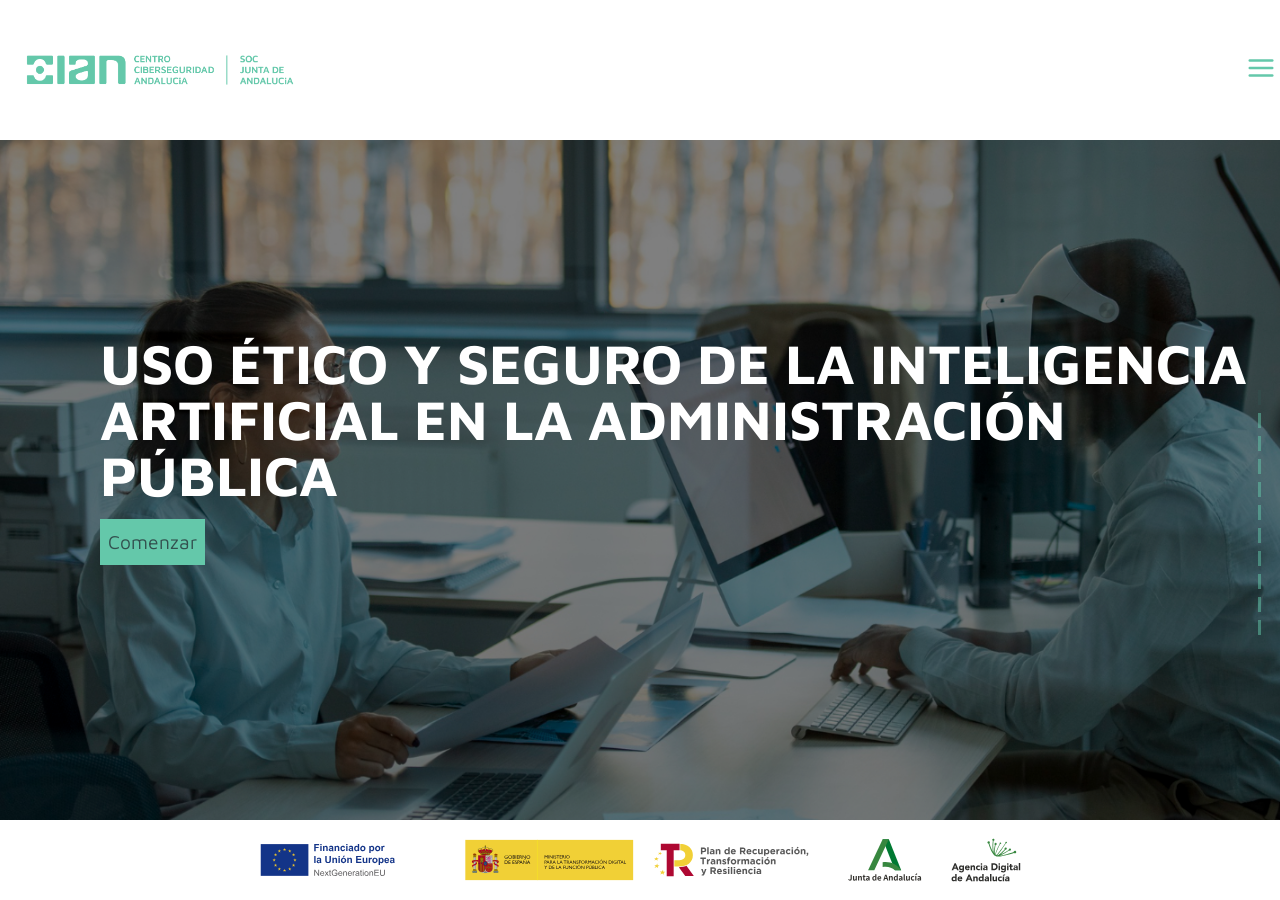
==== commit 048ae99e: "Correcciones excel" ====
--- a/01_uso_etico_y_seguro_de_la_ia/index.html
+++ b/01_uso_etico_y_seguro_de_la_ia/index.html
@@ -5,12 +5,12 @@
   <meta charset="UTF-8">
   <meta name="viewport" content="width=device-width, initial-scale=1.0">
   <title>Uso ético y seguro de la inteligencia artificial</title>
-  <link rel="stylesheet" href="../css/vendor/bootstrap.min.css">
-  <link rel="stylesheet" href="../css/vendor/animate.min.css" />
-  <link rel="stylesheet" href="../css/reset.css">
-  <link rel="stylesheet" href="../css/vertical-carousel.css">
-  <link rel="stylesheet" href="../css/estilos.css">
-  <style>.landing { background-image: url('../images/portada_uso_etico.jpg') !important; }</style>
+  <link rel="stylesheet" href="css/vendor/bootstrap.min.css">
+  <link rel="stylesheet" href="css/vendor/animate.min.css" />
+  <link rel="stylesheet" href="css/reset.css">
+  <link rel="stylesheet" href="css/vertical-carousel.css">
+  <link rel="stylesheet" href="css/estilos.css">
+  <style>.landing { background-image: url('images/portada_uso_etico.jpg') !important; }</style>
 </head>
 
 <body>
@@ -100,7 +100,7 @@
               <p>Esta píldora formativa, diseñada desde la perspectiva de la <strong>ciberseguridad</strong>, analiza la convergencia entre la innovación algorítmica y la seguridad, estableciendo las bases para que los profesionales del sector público comprendan, utilicen y protejan estos sistemas bajo un marco de excelencia ética y operativa.</p>
             </div>
             <div class="col d-flex flex-column">
-              <img src="../images/content/img001.jpg" alt="Introducción a la IA en la administración pública">
+              <img src="images/content/img001.jpg" alt="Introducción a la IA en la administración pública">
             </div>
           </div>
         </div>
@@ -113,15 +113,15 @@
         <div class="slide-container">
           <div class="row row-cols-1 row-cols-md-2 align-items-stretch">
             <div class="col mb-0 col-img-objetivos">
-              <img src="../images/content/objetivos.png" alt="Objetivos" class="img-objetivos">
+              <img src="images/content/objetivos.png" alt="Objetivos" class="img-objetivos">
             </div>
             <div class="col objetivos">
               <p>Los objetivos formativos son:</p>
               <ul>
-                <li>Identificar qué es la <strong>inteligencia artificial</strong> y diferenciar entre sus ramas principales, como el <strong>aprendizaje automático</strong>, el <strong>aprendizaje profundo</strong> y las capacidades específicas de los sistemas generativos frente a los predictivos.</li>
-                <li>Interiorizar los pilares de una inteligencia artificial fiable, que incluyen el <strong>respeto a la autonomía humana</strong>, la prevención de sesgos discriminatorios y la <strong>exigencia de transparencia</strong> y explicabilidad en cualquier actuación administrativa.</li>
+                <li>Identificar qué es la <strong>inteligencia artificial</strong> y diferenciar entre sus ramas principales, como el aprendizaje automático, el aprendizaje profundo y las capacidades específicas de los sistemas generativos frente a los predictivos.</li>
+                <li>Interiorizar los pilares de una inteligencia artificial fiable, que incluyen el <strong>respeto a la autonomía humana</strong>, la prevención de sesgos discriminatorios y la exigencia de transparencia y explicabilidad en cualquier actuación administrativa.</li>
                 <li>Ser capaz de <strong>detectar riesgos específicos del entorno algorítmico</strong>, como la inyección de instrucciones maliciosas, el envenenamiento de datos y el uso de contenidos ultrafalsos para la suplantación de identidad.</li>
-                <li>Adquirir habilidades para el <strong>uso responsable de modelos de lenguaje</strong>, aplicando protocolos que incluyan la <strong>anonimización de información confidencial</strong>, la formulación de comandos precisos y la validación crítica de los resultados para evitar alucinaciones.</li>
+                <li>Adquirir habilidades para el <strong>uso responsable de modelos de lenguaje</strong>, aplicando protocolos que incluyan la anonimización de información confidencial, la formulación de comandos precisos y la validación crítica de los resultados para evitar alucinaciones.</li>
               </ul>
             </div>
           </div>
@@ -135,7 +135,7 @@
         </div>
         <div class="slide-container">
                 <div class="destacado destacado-amarillo p-0">
-                <img src="../images/vuela_icon_informacion.svg" alt="Información">
+                <img src="images/vuela_icon_informacion.svg" alt="Información">
                 <div class="destacado-contenido">
                   <p class="destacado-titulo">Concepto</p>
                   <p class="destacado-texto">La IA es un conjunto de tecnologías que permiten a los sistemas informáticos analizar información, aprender de patrones de datos y realizar tareas que requerían capacidades cognitivas humanas (interpretación del lenguaje, toma de decisiones, reconocimiento visual).</p>
@@ -198,11 +198,11 @@
                 <div class="tab-content" id="v-pills-tabContent">
                   <div class="tab-pane fade show active" id="tab-1-cont" role="tabpanel" tabindex="0">
                     <span class="tab-title">IA predictiva</span><br>
-                    <p>Se centra en <strong>clasificar o pronosticar resultados</strong> basándose en datos históricos. Un ejemplo de su aplicación es el cálculo de la <strong>probabilidad</strong> de propagación de un incendio forestal bajo ciertas condiciones meteorológicas.</p>
+                    <p>Se centra en <strong>clasificar o pronosticar resultados</strong> basándose en datos históricos. Un ejemplo de su aplicación es el cálculo de la probabilidad de propagación de un incendio forestal bajo ciertas condiciones meteorológicas.</p>
                   </div>
                   <div class="tab-pane fade" id="tab-2-cont" role="tabpanel" tabindex="0">
                     <span class="tab-title">IA generativa</span><br>
-                    <p>Genera <strong>contenido inédito</strong> (texto, imágenes, código o audio) a partir de instrucciones del usuario. Sus principales limitaciones son las <strong>alucinaciones</strong>: producción de información errónea que, por su coherencia gramatical, puede resultar engañosa.</p>
+                    <p>Genera contenido inédito (texto, imágenes, código o audio) a partir de instrucciones del usuario. Su principal limitación son las <strong>alucinaciones</strong>: producción de información errónea que, por su coherencia gramatical, puede resultar engañosa.</p>
                   </div>
                   <div class="tab-pane fade" id="tab-3-cont" role="tabpanel" tabindex="0">
                     <span class="tab-title">Modelos de lenguaje y procesamiento de la información</span><br>
@@ -223,16 +223,16 @@
         <div class="slide-container">
           <div class="row row-cols-1 row-cols-md-2 align-items-stretch">
             <div class="col">
-              <p>La seguridad en el uso de la inteligencia artificial no es opcional, sino que está estrictamente regulada por el <strong>Reglamento (UE) 2024/1689, de inteligencia artificial</strong>, la primera ley integral sobre esta materia a nivel mundial. Este marco normativo adopta un enfoque basado en el riesgo, lo que significa que las obligaciones legales para un organismo público serán más o menos estrictas dependiendo del <strong>impacto potencial del sistema</strong> sobre los derechos de las personas.</p>
+              <p>La seguridad en el uso de la inteligencia artificial no es opcional, sino que está estrictamente regulada por el <strong>Reglamento (UE) 2024/1689, de inteligencia artificial</strong>, la primera ley integral sobre esta materia a nivel mundial. Este marco normativo adopta un enfoque basado en el riesgo, lo que significa que las obligaciones legales para un organismo público serán más o menos estrictas dependiendo del impacto potencial del sistema sobre los derechos de las personas.</p>
               <br>
               <h2>Niveles de riesgo y sistemas prohibidos</h2>
-              <p>Todo responsable de su implantación en la administración debe estar al tanto de la clara <strong>progresión</strong> que estipula el Reglamento. Existen sistemas que plantean un riesgo inaceptable y que están prohibidos de forma tajante en la Unión Europea, como aquellos destinados a la <strong>puntuación social</strong> por parte del Estado (similares a los usados en regímenes autoritarios para restringir derechos según el comportamiento) o la <strong>vigilancia biométrica masiva</strong> en tiempo real en espacios públicos, salvo excepciones muy limitadas y bajo control judicial.</p>
+              <p>Todo responsable de su implantación en la administración debe estar al tanto de la progresión que estipula el Reglamento. Existen sistemas que plantean un riesgo inaceptable y que están prohibidos de forma tajante en la Unión Europea, como aquellos destinados a la puntuación social por parte del Estado (similares a los usados en regímenes autoritarios para restringir derechos según el comportamiento) o la <strong>vigilancia biométrica masiva en tiempo real en espacios públicos</strong>, salvo excepciones muy limitadas y bajo control judicial.</p>
             </div>
             <div class="col">
               <h2>Obligaciones específicas para la administración pública</h2>
               <p>Dado que la mayoría de las IA en el sector público son de alto riesgo, las administraciones (locales, autonómicas y estatales) deben implementar un <strong>sistema continuo de gestión de riesgos</strong>.</p>
               <p>Además, el Reglamento exige la <strong>alfabetización en IA del personal</strong>, que debe formarse sobre sus capacidades, limitaciones y riesgos. En España, la AESIA supervisa el cumplimiento mediante guías técnicas para autodiagnósticos y planes de adaptación, buscando asegurar la legalidad y la confianza ciudadana.</p>
-              <img src="../images/content/img008.jpg" alt="Marco jurídico europeo e inteligencia artificial" class="img-contenido" >
+              <img src="images/content/img008.jpg" alt="Marco jurídico europeo e inteligencia artificial" class="img-contenido" >
             </div>
           
           
@@ -256,7 +256,7 @@
                 <div class="flip-card-inner">
                   <div class="flip-card-front">
                     <div class="card">
-                      <img src="../images/content/img002.jpg" class="card-img-top" alt="Autonomía humana">
+                      <img src="images/content/img002.jpg" class="card-img-top" alt="Autonomía humana">
                       <div class="card-body">
                         <h5 class="card-title">Respeto a la autonomía humana</h5>
                       </div>
@@ -278,16 +278,16 @@
                 <div class="flip-card-inner">
                   <div class="flip-card-front">
                     <div class="card">
-                      <img src="../images/content/img003.jpg" class="card-img-top" alt="Prevencion del dano">
+                      <img src="images/content/img003.jpg" class="card-img-top" alt="Prevención del daño">
                       <div class="card-body">
-                        <h5 class="card-title">Prevencion del daño</h5>
+                        <h5 class="card-title">Prevención del daño</h5>
                       </div>
                     </div>
                   </div>
                   <div class="flip-card-back">
                     <div class="card">
                       <div class="card-body d-flex flex-column align-items-center">
-                        <h5 class="card-title">Prevencion del daño</h5>
+                        <h5 class="card-title">Prevención del daño</h5>
                         <p>Los sistemas deben ser técnicamente sólidos y seguros frente a intentos de <strong>manipulación o ataques</strong>. Esto incluye la protección frente a sesgos que puedan llevar a decisiones injustas o discriminatorias para colectivos vulnerables.</p>
                       </div>
                     </div>
@@ -300,7 +300,7 @@
                 <div class="flip-card-inner">
                   <div class="flip-card-front">
                     <div class="card">
-                      <img src="../images/content/img004.jpg" class="card-img-top" alt="Equidad y justicia">
+                      <img src="images/content/img004.jpg" class="card-img-top" alt="Equidad y justicia">
                       <div class="card-body">
                         <h5 class="card-title">Equidad y justicia</h5>
                       </div>
@@ -322,7 +322,7 @@
                 <div class="flip-card-inner">
                   <div class="flip-card-front">
                     <div class="card">
-                      <img src="../images/content/img005.jpg" class="card-img-top" alt="Explicabilidad y transparencia">
+                      <img src="images/content/img005.jpg" class="card-img-top" alt="Explicabilidad y transparencia">
                       <div class="card-body">
                         <h5 class="card-title">Explicabilidad y transparencia</h5>
                       </div>
@@ -369,8 +369,8 @@
           <div class="row row-cols-1 row-cols-md-2 align-items-stretch">
             <div class="col d-flex flex-column">
               <h2>Modelos de lenguaje pequeños y soberanía tecnológica</h2>
-              <p>La estrategia nacional de IA 2024 de España prioriza los modelos de lenguaje pequeños. Estos, aunque con menos parámetros que los comerciales, están muy <strong>especializados</strong> en tareas de la administración. Su ventaja clave es la seguridad: al poder <strong>ejecutarse en infraestructura pública</strong> (nube privada o local), garantizan que los datos de la ciudadanía permanezcan bajo control estatal.</p>
-              <img src="../images/content/img007.jpg" alt="Modelos de lenguaje pequeños y soberanía tecnológica" class="img-contenido img-contenido--top-pad" >
+              <p>La estrategia nacional de IA 2024 de España prioriza los modelos de lenguaje pequeños. Estos, aunque con menos parámetros que los comerciales, están muy especializados en tareas de la administración. Su ventaja clave es la seguridad: al poder <strong>ejecutarse en infraestructura pública</strong> (nube privada o local), garantizan que los datos de la ciudadanía permanezcan bajo control estatal.</p>
+              <img src="images/content/img007.jpg" alt="Modelos de lenguaje pequeños y soberanía tecnológica" class="img-contenido img-contenido--top-pad" >
             </div>
             
             <div class="col d-flex flex-column">
@@ -387,7 +387,7 @@
               <p class="click mt-3">Pulsa en el botón para ampliar el contenido.</p>
               <div class="row mt-auto pt-3">
                 <div class="col px-0">
-                  <img src="../images/content/img006.jpg" alt="Amenazas digitales basadas en IA" class="img-contenido" >
+                  <img src="images/content/img006.jpg" alt="Amenazas digitales basadas en IA" class="img-contenido" >
                 </div>
               </div>
               
@@ -428,7 +428,7 @@
             </div>
           </div>
           <div class="img-mapa-container col-md-8 mx-auto mt-4 mb-2">
-            <img src="../images/12345.png" width="100%" alt="Fases">
+            <img src="images/12345.png" width="100%" alt="Fases">
 
             <button type="button" class="btn-modal-number btn-pos-1"
               data-bs-toggle="modal" data-bs-target="#ens1">&nbsp;</button>
@@ -517,7 +517,7 @@
           </div>
           <p class="click mt-4">Pulsa en los botones para ver el contenido.</p>
           <div class="destacado destacado-amarillo p-0 mt-4 mb-3">
-            <img src="../images/vuela_icon_informacion.svg" alt="Aviso">
+            <img src="images/vuela_icon_informacion.svg" alt="Aviso">
             <div class="destacado-contenido">
               <p class="destacado-titulo">Recuerda</p>
               <p class="destacado-texto">La ejecución rigurosa de estas cinco fases garantiza que la implantación de la inteligencia artificial en la administración pública no se perciba como un elemento de riesgo descontrolado, sino como un proceso supervisado, transparente y alineado con las garantías democráticas.</p>
@@ -535,10 +535,10 @@
           <div class="row row-cols-1 row-cols-md-2 align-items-stretch">
             <div class="col">
               <p>La inteligencia artificial no es el futuro de la administración pública española; es su presente. Su capacidad para <strong>procesar información, predecir necesidades y optimizar recursos</strong> ofrece un potencial transformador que puede llevar los servicios públicos a cotas de eficiencia nunca vistas. No obstante, este poder debe ser gestionado con una responsabilidad proporcional a su impacto.</p>
-              <p>La ciberseguridad, lejos de ser un obstáculo para la innovación, es el cimiento sobre el cual se construye el edificio deg la administración digital. El cumplimiento del Esquema Nacional de Seguridad, el respeto al Reglamento Europeo de Inteligencia Artificial y la adopción de una ética algorítmica centrada en el ser humano no son solo obligaciones legales, sino compromisos con la ciudadanía.</p>
-            </div>
-            <div class="col">
-              <img src="../images/content/resumen.png" alt="Resumen" class="imagen">
+              <p>La ciberseguridad, lejos de ser un obstáculo para la innovación, es el cimiento sobre el cual se construye el edificio de la administración digital. El cumplimiento del Esquema Nacional de Seguridad, el respeto al Reglamento Europeo de Inteligencia Artificial y la adopción de una ética algorítmica centrada en el ser humano no son solo obligaciones legales, sino compromisos con la ciudadanía.</p>
+            </div>
+            <div class="col">
+              <img src="images/content/resumen.png" alt="Resumen" class="imagen">
             </div>
           </div>
         </div>
@@ -552,7 +552,7 @@
           <div class="row">
             <div class="col">
               <ul>
-                <li><a href="https://www.ehu.eus/es/web/adimen-artifiziala/glosario-esencial-de-t%C3%A9rminos-sobre-ia" target="_blank">Glosario esencial sobre terminos IA - Inteligencia artificial - EHU</a></li>
+                <li><a href="https://www.ehu.eus/es/web/adimen-artifiziala/glosario-esencial-de-t%C3%A9rminos-sobre-ia" target="_blank">Glosario esencial sobre términos IA - Inteligencia artificial - EHU</a></li>
                 <li><a href="https://laboratorio.aepd.es/novedades/guia-practica-y-politicas-uso-ia-en-las-entidades-ocales" target="_blank">Guía práctica y políticas de uso de la IA en las entidades locales | LAB</a></li>
                 <li><a href="https://digitalrevolution.info/wp-content/uploads/2020/11/guia-uso-de-la-ia_en-el-sector-publico.pdf" target="_blank">Guía de uso de la Inteligencia Artificial en el Sector Público - DiGital ReVolution</a></li>
                 <li><a href="https://www.gobierto.es/blog/20190920-inteligencia-artificial-administracion-publica" target="_blank">Inteligencia Artificial en la Administración pública: casos de uso - Gobierto</a></li>
@@ -569,8 +569,7 @@
       </div>
 
       <div data-section="10" class="carousel-item">
-        <div class="title-section">
-          <img src="../images/vuela_bg_warning_decoration.svg" alt="Cierre" width="60">
+        <div class="title-section">          
           <h1>Cierre</h1>
         </div>
         <div class="slide-container">
@@ -583,7 +582,7 @@
                 <p class="text-center mt-4"><strong>Recuerda: la innovación pública con IA solo genera confianza cuando se apoya en seguridad, transparencia, supervisión humana y buen gobierno del dato.</strong></p>
               </div>
               <div class="col align-self-end">
-                <img src="../images/img_cierre_uso_etico.png" alt="Cierre">
+                <img src="images/img_cierre_uso_etico.png" alt="Cierre">
               </div>
             </div>
           </div>
@@ -601,12 +600,12 @@
     </button>
   </div>
 
-  <div class="footer"><img src="../images/vuela_pastilla_logos.svg" alt=""></div>
-
-  <script src="../js/vendor/popper.min.js"></script>
-  <script src="../js/vendor/bootstrap.min.js"></script>
-  <script src="../js/config.js"></script>
-  <script src="../js/ejercicios.js"></script>
+  <div class="footer"><img src="images/vuela_pastilla_logos.svg" alt=""></div>
+
+  <script src="js/vendor/popper.min.js"></script>
+  <script src="js/vendor/bootstrap.min.js"></script>
+  <script src="js/config.js"></script>
+  <script src="js/ejercicios.js"></script>
 </body>
 
 </html>
--- a/01_uso_etico_y_seguro_de_la_ia/css/vertical-carousel.css
+++ b/01_uso_etico_y_seguro_de_la_ia/css/vertical-carousel.css
@@ -0,0 +1,56 @@
+/**
+ * User: Alessandro Battaglia
+ * Date: 17/05/2022
+ * Url: https://github.com/alessandrobattaglia/vertical-carousel
+ */
+
+/**
+ * User: Alessandro Battaglia
+ * Date: 17/05/2022
+ * Time: 15:24
+ */
+
+ .vertical.carousel .carousel-item {
+    overflow: hidden;
+}
+
+.vertical.carousel .carousel-item-next:not(.carousel-item-start),
+.vertical.carousel .active.carousel-item-end {
+    transform: translateY(100%);
+}
+
+.vertical.carousel .carousel-item-prev:not(.carousel-item-end),
+.vertical.carousel .active.carousel-item-start {
+    transform: translateY(-100%);
+}
+
+.vertical.carousel .carousel-indicators {
+    top: 0;
+    left: unset;
+
+    margin-left: unset !important;
+    margin-right: 1rem;
+
+    flex-direction: column;
+}
+
+.vertical.carousel .carousel-indicators [data-bs-target] {
+    height: 30px;
+    width: 3px;
+}
+
+.vertical.carousel .carousel-control-prev,
+.vertical.carousel .carousel-control-next {
+    width: 100%;
+    height: 60px;
+}
+
+.vertical.carousel .carousel-control-prev-icon,
+.vertical.carousel .carousel-control-next-icon {
+    transform: rotateZ(90deg);
+}
+
+.vertical.carousel .carousel-control-next {
+    top: unset;
+    bottom: 0;
+}
--- a/01_uso_etico_y_seguro_de_la_ia/css/estilos.css
+++ b/01_uso_etico_y_seguro_de_la_ia/css/estilos.css
@@ -0,0 +1,1366 @@
+/* TIPOS */
+/* MAVEN PRO */
+@font-face {
+  font-family: 'Maven Pro';
+  src: url('../fonts/Maven/MavenPro-Regular.woff2') format('woff2');
+  font-weight: normal;
+  font-style: normal;
+}
+
+@font-face {
+  font-family: 'Maven Pro';
+  src: url('../fonts/Maven/MavenPro-Bold.woff2') format('woff2');
+  font-weight: 600;
+  font-style: normal;
+}
+
+@font-face {
+  font-family: 'Maven Pro';
+  src: url('../fonts/Maven/MavenPro-Regular.woff2') format('woff2');
+  font-weight: normal;
+  font-style: italic;
+}
+
+@font-face {
+  font-family: 'Maven Pro';
+  src: url('../fonts/Maven/MavenPro-Bold.woff2') format('woff2');
+  font-weight: 600;
+  font-style: italic;
+}
+
+
+:root {
+  --blanco: #ffffff;
+  --negro: #000;
+  --color-primario: #64C8AA;
+  --color-primario-claro: #EDEDED;
+  --color-secundario-claro: #f8f8f8;
+  --color-secundario-oscuro: #33514f;
+
+  /* Neutros adicionales */
+  --color-negro: #000000;
+  --gris-borde: #aaaaaa;
+  --gris-scroll: #dee2e6;
+  --rojo: red;
+
+  /* Colores con transparencia (derivados de la paleta) */
+  --sombra-oscura: rgba(0, 0, 0, 0.8);
+  --blanco-translucido: rgba(255, 255, 255, 0.7);
+  --primario-translucido: rgba(100, 200, 170, 0.5); /* --color-primario al 50% */
+  --secundario-translucido: rgba(90, 16, 144, 0.35); /* --color-secundario-oscuro al 35% */
+}
+
+html,
+body,
+#carousel,
+.carousel-inner,
+.carousel-item {
+  height: 100%;
+}
+
+body {
+  background-color: var(--blanco);
+  color: var(--negro);
+  font-family: 'Maven Pro' !important;
+  font-weight: 400;
+}
+
+h1 {
+  font-family: 'Maven Pro';
+  color: var(--blanco);
+}
+
+h2,
+h3 {
+  font-family: 'Maven Pro';
+  color: var(--color-primario);
+}
+
+h4,
+h5,
+h6 {
+  font-family: 'Maven Pro';
+}
+
+p {
+  font-family: 'Maven Pro';
+  font-size: 1.2rem;
+  color: var(--negro);
+}
+
+a {
+  color: var(--color-secundario-oscuro) !important;
+}
+
+ul {
+  font-size: 1.2rem;
+  list-style: disc !important;
+}
+
+ol {
+  font-size: 1.2rem;
+  list-style: decimal !important;
+}
+
+.pie-imagen {
+  font-size: 0.8rem;
+  font-style: italic;
+}
+
+.imagen {
+  margin-bottom: 1rem;
+}
+
+table {
+    border-collapse: collapse;
+    border-spacing: 0;
+    width: 100%;
+}
+
+th, td {
+  border: 1px solid var(--gris-borde) !important;
+  padding: 10px !important; 
+}
+
+/* Estilo para las imágenes ampliables */
+.ampliable {
+  cursor: zoom-in;
+  transition: transform 0.3s;
+  max-width: 100%;
+  height: auto;
+}
+
+/* Estilos para el visor de imagen ampliada */
+.visor {
+  opacity: 0;
+  pointer-events: none;
+  position: fixed;
+  top: 0;
+  left: 0;
+  width: 100vw;
+  height: 100vh;
+  background: var(--sombra-oscura);
+  justify-content: center;
+  align-items: center;
+  z-index: 9999;
+  transition: opacity 0.4s ease;
+  display: flex;
+}
+
+.visor.activo {
+  opacity: 1;
+  pointer-events: auto;
+}
+
+.visor img {
+  max-width: 90%;
+  max-height: 90%;
+  cursor: zoom-out;
+}
+
+.cerrar {
+  position: absolute;
+  top: 20px;
+  right: 30px;
+  font-size: 40px;
+  color: var(--blanco);
+  cursor: pointer;
+  font-weight: 600;
+}
+
+button {
+  background-color: var(--color-primario);
+}
+
+.footer {
+  position: fixed;
+  left: 0;
+  bottom: 0;
+  width: 100%;
+  background-color: var(--blanco);
+  z-index: 999;
+}
+
+.footer img {
+  max-height: 80px;
+  margin: 0 auto;
+}
+
+.logo {
+  background-image: url('../images/logo_positivo_.png');
+  height: 130px;
+  width: 340px;
+  background-repeat: no-repeat;
+  background-size: contain;
+  background-position: left center;
+}
+
+
+/* Navbar */
+
+.navbar-nav {
+  list-style: none !important;
+}
+
+.navbar {
+  height: 140px;
+  background-color: var(--blanco);
+}
+
+.navbar-end {
+  margin-right: 10px;
+}
+
+.course-description {
+  text-align: center;
+  width: 50%;
+}
+
+.course-title,
+.course-subtitle {
+  overflow: hidden;
+  white-space: nowrap;
+  text-overflow: ellipsis;
+  text-transform: uppercase;
+}
+
+.course-title {
+  font-size: 1.8rem;
+  color: var(--color-primario);
+  font-family: 'Maven Pro';
+  font-weight: 700;
+}
+
+.course-subtitle {
+  font-size: 1rem;
+}
+
+/* Separador */
+.separador-amarillo {
+  height: 20px;
+  width: 100%;
+  background-color: var(--color-primario);
+}
+
+/* Controls */
+.carousel-controls {
+  display: flex;
+  justify-content: space-evenly;
+  align-items: center;
+  position: fixed;
+  bottom: 100px;
+  left: calc(50% - 50px);
+  height: 40px;
+  width: 100px;
+  background-color: var(--blanco-translucido);
+  border-radius: 0.5rem;
+  z-index: 999;
+}
+
+.control-prev,
+.control-next {
+  background: 0 0;
+  display: none;
+  border: 0;
+  padding: 0;
+  outline: none;
+  width: 32px;
+  height: 22px;
+  background-repeat: no-repeat;
+  animation: fadeOut 2s ease-out;
+}
+
+.control-prev {
+  background-image: url('../images/vuela_icon_chevron_up_primary.svg');
+  transition: background-image 200ms ease;
+}
+
+.control-prev:hover {
+  background-image: url('../images/vuela_icon_chevron_up_dark.svg');
+}
+
+.control-next {
+  background-image: url('../images/vuela_icon_chevron_down_primary.svg');
+  transition: background-image 200ms ease;
+}
+
+.control-next:hover {
+  background-image: url('../images/vuela_icon_chevron_down_dark.svg');
+}
+
+.control-next.show,
+.control-prev.show {
+  display: flex;
+  animation: fadeIn 0.2s ease-in;
+}
+
+/* Carousel */
+.carousel {
+  position: relative;
+  overflow: hidden;
+  overflow-x: hidden;
+  overflow-y: hidden;
+}
+
+.carousel-item {
+  height: 100%;
+  padding-top: 130px;
+}
+
+.carousel-item .slide-container {
+  padding: 50px 50px 170px 50px;
+  height: calc(100vh - 170px);
+  overflow-y: auto;
+  scrollbar-color: var(--gris-scroll) transparent;
+  scrollbar-width: thin;
+}
+
+/* carousel-indicators */
+.carousel-indicators [data-bs-target] {
+  background-color: var(--color-primario) !important;
+  border-top: 4px solid transparent !important;
+  border-bottom: 4px solid transparent !important;
+}
+
+.carousel-indicators .active {
+  opacity: 0.5 !important;
+  background-color: var(--color-secundario-oscuro) !important;
+}
+
+.vertical.carousel .carousel-indicators [data-bs-target] {
+  height: 15px !important;
+}
+
+.vertical.carousel .carousel-indicators {
+  top: 140px !important;
+}
+
+.img-fondo {
+  position: absolute;
+  background-image: url("../images/content/img012.jpg");
+  background-size: cover;
+  background-position: center;
+  top: 190px;
+  bottom: 0;
+  left: 0;
+  right: 0;
+  width: 100%;
+  filter: opacity(0.5);
+}
+
+.txt-img-fondo {
+  position: relative;
+  z-index: 1;
+}
+
+/* paginador */
+.slider-container {
+  display: flex;
+  overflow: hidden;
+  position: relative;
+  width: 100%;
+}
+
+.slider-group {
+  display: flex;
+  transition: transform 0.5s ease-in-out;
+  width: 100%;
+}
+
+.slider {
+  flex: 0 0 100%;
+  margin: 0;
+  height: 100%;
+  padding: 1rem;
+  background-color: var(--color-primario-claro);
+  border-radius: 1rem;
+}
+
+.slider-body {
+  overflow: hidden;
+}
+
+.active-slide {
+  display: block;
+}
+
+/* Mensaje click */
+.click {
+  display: flex;
+  align-items: center;
+  justify-content: center;
+  font-family: 'Maven Pro', sans-serif;
+  font-size: 1rem;
+}
+
+
+.click::before {
+  content: '';
+  background: url('../images/vuela_icon_click.svg');
+  height: 2.6rem;
+  width: 3.2rem;
+  background-size: 2.6rem;
+  background-repeat: no-repeat;
+  background-position: right;
+  margin-right: 0.5rem;
+  padding: 1rem;
+}
+
+/* Slide */
+.landing .slide-container {
+  background-size: auto calc(100% - 100px);
+}
+
+/* Landing */
+.landing {
+  /* La portada la fija cada píldora en su <style> inline (background-image) */
+  background-size: cover;
+  background-position: center;
+  background-repeat: no-repeat;
+}
+
+.landing div {
+  display: flex;
+  flex-direction: column;
+  align-items: flex-start;
+  justify-content: center;
+  text-align: left;
+}
+
+.landing_title {
+  font-family: 'Maven Pro', sans-serif;
+  font-weight: 600;
+  padding: 0;
+  margin-left: 100px;
+  font-size: 3.5rem;
+  line-height: 3.5rem;
+  color: var(--blanco);
+  text-transform: uppercase;
+}
+
+
+
+/* Alerta dentro de acordeones */
+.alerta {
+  border-left: 4px solid var(--color-primario);
+  padding: 0.5rem 0.75rem;
+  margin-top: 0.75rem;
+}
+
+.landing_btn {
+  font-family: 'Maven Pro', sans-serif;
+  font-size: 1.2rem;
+  background-color: var(--color-primario);
+  color: var(--color-secundario-oscuro);
+  padding: 0.5rem;
+  margin-left: 100px;
+  transition: background-color, color ease-in 0.2s;
+}
+
+.landing_btn:hover {
+  background-color: var(--color-secundario-oscuro);
+  color: var(--color-secundario-claro);
+  transition: background-color, color ease-in 0.2s;
+}
+
+/* Secciones */
+.title-section,
+.subtitle-section {
+  display: flex;
+  align-items: center;
+  justify-content: flex-start;
+}
+
+.title-section {
+  padding: 1rem;
+  background-color: var(--color-primario);
+}
+
+.subtitle-section {
+  padding: 0.5rem;
+  background-color: var(--color-primario-claro);
+}
+
+.subtitle-section h2 {
+  font-family: 'Maven Pro', sans-serif;
+  font-size: 2rem;
+  text-align: center;
+}
+
+.title-section h1 {
+  font-family: 'Maven Pro', sans-serif;
+  font-size: 2.5rem;
+  color: var(--blanco);
+  text-align: center;
+}
+
+.title-section img,
+.subtitle-section img {
+  margin-right: 10px;
+}
+
+/* Objetivos */
+/* .objetivos {
+  display: flex;
+} */
+
+/* Imagen del apartado Objetivos */
+.col-img-objetivos {
+  display: flex;
+  flex-direction: column;
+  align-items: center;
+  justify-content: center;
+}
+
+.img-objetivos,
+.objetivos-img {
+  display: block;
+  width: 100%;
+  max-width: 360px;
+  height: auto;
+  margin: auto;
+  object-fit: contain;
+}
+
+.objetivos ul {
+  list-style-type: none !important;
+  padding: 0;
+}
+
+.objetivos li {
+  position: relative;
+  padding-left: 35px;
+  font-family: 'Maven Pro', sans-serif;
+  font-size: 1.2rem;
+  margin-bottom: 0.5rem;
+}
+
+.objetivos li::before {
+  content: '';
+  position: absolute;
+  left: 0;
+  top: 0;
+  width: 30px;
+  height: 30px;
+  background-image: url('../images/vuela_icon_list_1.svg');
+  background-size: contain;
+  background-repeat: no-repeat;
+}
+
+.objetivos li:nth-child(2)::before {
+  background-image: url('../images/vuela_icon_list_2.svg');
+}
+
+.objetivos li:nth-child(3)::before {
+  background-image: url('../images/vuela_icon_list_3.svg');
+}
+
+.objetivos li:nth-child(4)::before {
+  background-image: url('../images/vuela_icon_list_4.svg');
+}
+
+.objetivos li:nth-child(5)::before {
+  background-image: url('../images/vuela_icon_list_5.svg');
+}
+
+.objetivos li:nth-child(6)::before {
+  background-image: url('../images/vuela_icon_list_6.svg');
+}
+
+.objetivos li:nth-child(7)::before {
+  background-image: url('../images/vuela_icon_list_7.svg');
+}
+
+.objetivos li:nth-child(8)::before {
+  background-image: url('../images/vuela_icon_list_8.svg');
+}
+
+.objetivos li:nth-child(9)::before {
+  background-image: url('../images/vuela_icon_list_9.svg');
+}
+
+/* Pestañas */
+.tab-link {
+  font-family: 'Maven Pro', sans-serif;
+  font-size: 1.5rem;
+  line-height: 1.6rem;
+  cursor: pointer;
+  background-color: var(--color-primario) !important;
+  color: var(--color-secundario-oscuro) !important;
+  padding: 0.5rem !important;
+  opacity: 1;
+  flex: 1;
+  transition: opacity 500ms ease !important;
+}
+
+.tab-link:hover {
+  opacity: 0.5 !important;
+  transition: opacity 500ms ease !important;
+}
+
+.tab-link.active {
+  background-color: var(--color-secundario-oscuro) !important;
+  color: var(--color-primario) !important;
+  transition: opacity 500ms ease !important;
+}
+
+.tab-title {
+  font-family: 'Maven Pro', sans-serif;
+  font-size: 1.5rem;
+}
+
+/* Icons */
+.icons-group {
+  display: flex;
+  justify-content: space-around;
+  flex-direction: row;
+  text-wrap: wrap;
+  flex-wrap: wrap;
+}
+
+.icons-group img {
+  max-width: 6rem;
+}
+
+.icons-group dt {
+  border-right: 1px solid var(--color-secundario-oscuro);
+  padding: 0 2rem;
+}
+
+.icons-group dl:last-child dt {
+  border-right: none;
+}
+
+.icons-group dd {
+  opacity: 0;
+  transition: opacity 500ms ease;
+  padding: 1rem 2rem 0;
+}
+
+.icons-group dl {
+  flex: 1;
+}
+
+.icons-group dt {
+  cursor: pointer;
+}
+
+.icons-group .visited dt {
+  cursor: default;
+}
+
+.icons-group .visited img {
+  opacity: 0.7;
+}
+
+.icons-group .visited dd {
+  opacity: 1;
+}
+
+.icons-group dt {
+  display: flex;
+  flex-direction: column;
+  align-items: center;
+}
+
+.icons-group dt p {
+  font-family: 'Maven Pro';
+  text-align: center;
+  font-weight: 700;
+  font-size: 1.5rem;
+  color: var(--color-secundario-oscuro);
+  margin: 1rem 0;
+}
+
+/* Destacado */
+.destacado {
+  display: flex;
+  align-items: center;
+  padding: 1rem;
+  margin: 30px 0;
+}
+
+.destacado-gris {
+  background-color: var(--color-secundario-claro);
+}
+
+.destacado-amarillo {
+  background-color: var(--color-secundario-oscuro);
+  color: var(--blanco);
+}
+
+.destacado-amarillo .destacado-titulo,
+.destacado-amarillo .destacado-texto,
+.destacado-amarillo p {
+  color: var(--blanco);
+}
+
+.destacado-contenido {
+  margin-left: 0.5rem;
+  overflow: auto;
+}
+
+.destacado img {
+  width: 75%;
+  min-width: 150px;
+  max-width: 200px;
+  padding: 1rem 2rem;
+}
+
+.destacado-titulo {
+  font-family: 'Maven Pro', sans-serif;
+  font-size: 2rem;
+  margin: 0;
+}
+
+.destacado-texto {
+  font-family: 'Maven Pro', sans-serif;
+  font-size: 1.5rem;
+  margin: 0;
+}
+
+/* Caja */
+.caja {
+  border: 2px solid var(--color-secundario-oscuro);
+  border-radius: 1rem;
+  padding: 1rem;
+}
+
+/* Test */
+.question-section {
+  display: none;
+}
+
+.question-section.active {
+  display: block;
+}
+
+.feedback {
+  margin-top: 20px;
+  font-family: 'Maven Pro', sans-serif;
+  font-size: 1.2rem;
+  display: none;
+}
+
+.feedback.correct {
+  display: block;
+  color: green;
+}
+
+.feedback.incorrect {
+  display: block;
+  color: var(--rojo);
+}
+
+input {
+  font-family: 'Maven Pro', sans-serif !important;
+}
+
+.test-btn {
+  font-family: 'Maven Pro', sans-serif;
+  font-size: 1.2rem;
+  background-color: var(--color-primario);
+  color: var(--color-secundario-oscuro);
+  padding: 0.5rem;
+}
+
+.test-btn:disabled {
+  cursor: auto;
+  background-color: var(--color-secundario-claro);
+}
+
+.form-check-input {
+  cursor: pointer;
+  background-image: none !important;
+}
+
+.form-check-input:checked {
+  background-color: var(--color-primario) !important;
+  border-color: var(--color-secundario-oscuro) !important;
+}
+
+.form-check-label {
+  font-size: 1.1rem !important;
+}
+
+/* Ejercicio Arrastrar */
+.drop-zone {
+  width: 150px;
+  min-height: 180px;
+  border: 2px solid var(--color-negro);
+  display: flex;
+  flex-direction: column;
+  align-items: center;
+  justify-content: center;
+  background-color: var(--color-secundario-claro);
+  position: relative;
+  padding: 10px;
+  border-radius: 1rem;
+}
+
+.drop-zone img {
+  max-width: 100%;
+  height: auto;
+}
+
+.drop-zone p {
+  font-size: 1rem;
+  text-align: center;
+}
+
+.drop-zone .draggable {
+  width: 100%;
+}
+
+.drop-zone.correct {
+  background-color: lightgreen !important;
+}
+
+.drop-zone.incorrect {
+  background-color: lightcoral !important;
+}
+
+.draggable {
+  width: 100%;
+  text-align: center;
+  margin-top: 5px;
+  background-color: var(--color-primario);
+  border-radius: 1rem;
+}
+
+
+/* Page nav */
+.page-link {
+  color: var(--color-secundario-oscuro) !important;
+}
+
+.page-link.active {
+  background-color: var(--color-primario) !important;
+  border-color: var(--color-secundario-oscuro) !important;
+}
+
+.page-link:focus {
+  box-shadow: none !important;
+  background-color: var(--color-primario) !important;
+}
+
+.pagination {
+  box-shadow: none !important;
+  list-style: none !important;
+}
+
+/* Animations */
+@keyframes fadeIn {
+  0% {
+    opacity: 0;
+    display: none;
+  }
+
+  100% {
+    opacity: 1;
+    display: flex;
+  }
+}
+
+@keyframes fadeOut {
+  0% {
+    opacity: 1;
+    display: flex;
+  }
+
+  100% {
+    opacity: 0;
+    display: none;
+  }
+}
+
+/* Bootstrap Override*/
+.nav {
+  gap: 0.5rem;
+  margin-bottom: 0.5rem !important;
+}
+
+.navbar {
+  flex-wrap: nowrap !important;
+}
+
+.nav-link {
+  font-family: 'Maven Pro', sans-serif;
+  font-size: 1rem !important;
+  cursor: pointer;
+  background-color: var(--color-primario) !important;
+  color: var(--color-secundario-oscuro) !important;
+  padding: 0.5rem !important;
+  margin-bottom: 0.5rem !important;
+  opacity: 1;
+  transition: opacity 500ms ease;
+}
+
+.nav-link-children {
+  list-style: none !important;
+}
+
+.nav-link:hover {
+  background-color: var(--color-secundario-oscuro) !important;
+  color: var(--blanco) !important;
+  transition: background 500ms ease;
+}
+
+.nav-link.active {
+  background-color: var(--color-secundario-oscuro) !important;
+  color: var(--color-secundario-claro) !important;
+}
+
+.nav-pills .nav-link.active,
+.nav-pills .show>.nav-link {
+  background-color: var(--color-secundario-oscuro) !important;
+  color: var(--color-primario) !important;
+}
+
+.btn-close {
+  background-image: url('../images/vuela_icon_close.svg') !important;
+  opacity: 1 !important;
+  background-size: 2rem !important;
+  transition: opacity 500ms ease;
+  width: 1.5rem !important;
+}
+
+.btn-close-modal {
+  background-image: url('../images/vuela_icon_close_white.svg') !important;
+}
+
+.btn-close:hover {
+  opacity: 1 !important;
+}
+
+.navbar-toggler {
+  border: none !important;
+  background: none !important;
+  padding: 0.25rem !important;
+  transition: none !important;
+}
+
+.navbar-toggler:hover .navbar-toggler-icon line {
+  stroke: #33514f;
+}
+
+.navbar-toggler:focus {
+  box-shadow: none !important;
+}
+
+.navbar-toggler-icon {
+  background-image: none !important;
+  display: block;
+  transition: stroke 300ms ease;
+}
+
+.navbar-toggler-icon line {
+  transition: stroke 300ms ease;
+}
+
+/* Pestañas */
+.tab-content {
+  font-family: 'Maven Pro', sans-serif;
+  font-size: 1.2rem;
+  border: 2px solid var(--color-secundario-oscuro);
+  padding: 1rem;
+  width: 100%;
+}
+
+/* Menu Lateral */
+.offcanvas-header {
+  background-color: var(--blanco);
+}
+
+.offcanvas-title {
+  font-family: 'Maven Pro', sans-serif;
+  color: var(--color-secundario-oscuro);
+}
+
+.offcanvas-header .btn-close {
+  background-image: none !important;
+  display: flex;
+  align-items: center;
+  justify-content: center;
+  transition: background-color 300ms ease;
+}
+
+.offcanvas-header .btn-close:hover svg path {
+  fill: #33514f;
+  transition: fill 300ms ease;
+}
+
+.offcanvas.offcanvas-end {
+  width: 300px !important;
+}
+
+/* Accordion */
+.accordion-item {
+  color: var(--negro) !important;
+  background-color: var(--color-secundario-claro) !important;
+  border: 2px solid var(--color-secundario-oscuro) !important;
+}
+
+.accordion-button:not(.collapsed) {
+  background-color: var(--color-primario) !important;
+  color: var(--blanco) !important;
+}
+
+.accordion-button {
+  font-family: 'Maven Pro', sans-serif !important;
+  font-size: 1.5rem !important;
+  color: var(--color-primario) !important;
+  background-color: var(--blanco) !important;
+}
+
+.accordion-button:focus {
+  box-shadow: none !important;
+}
+
+.accordion-button::after {
+  background-image: url('../images/vuela_icon_chevron_down.svg') !important;
+}
+
+.accordion-button:not(.collapsed)::after {
+  background-image: url('../images/vuela_icon_chevron_down_white.svg') !important;
+}
+
+.accordion-body {
+  font-family: 'Maven Pro', sans-serif !important;
+  font-size: 1.2rem !important;
+}
+
+
+/* Modal */
+.btn-modal {
+  font-family: 'Maven Pro', sans-serif !important;
+  font-size: 1.2rem !important;
+  color: var(--negro) !important;
+  background-color: var(--color-primario) !important;
+  padding: 1rem;
+  display: flex;
+  align-items: center;
+  transition: opacity 500ms ease;
+}
+
+.btn-modal::before {
+  content: '';
+  background: url('../images/vuela_icon_plus.svg');
+  background-repeat: no-repeat;
+  height: 1.6rem;
+  width: 1.6rem;
+  display: inline-block;
+  margin-right: 0.5rem;
+  padding: 1rem;
+}
+
+.btn-modal.sabias::before {
+  background: url('../images/vuela_icon_objetivos.svg');
+}
+
+.btn-modal.info {
+  color: var(--blanco) !important;
+}
+
+.btn-modal.info::before {
+  background: url('../images/vuela_icon_plus_white.svg');
+  background-repeat: no-repeat;
+}
+
+.btn-modal:hover {
+  opacity: 0.5;
+  transition: opacity 500ms ease;
+}
+
+.btn-modal-number {
+  position: absolute;
+  top: 24%;
+  width: 9%;
+  height: 47%;
+  border-radius: 1rem;
+  background-color: transparent !important;
+  border: none !important;
+}
+.btn-pos-1 { left: 21%; }
+.btn-pos-2 { left: 33%; }
+.btn-pos-3 { left: 45%; }
+.btn-pos-4 { left: 57%; }
+.btn-pos-5 { left: 69%; }
+
+.img-mapa-container {
+  position: relative;
+}
+
+.img-contenido {
+  display: block;
+  width: 100%;
+  height: auto;
+}
+.img-contenido--top-pad {
+  margin-top: auto;
+  padding-top: 16px;
+}
+
+.modal-header {
+  background-color: var(--color-primario) !important;
+  padding: 1rem !important;
+}
+
+.modal-header h1 {
+  font-family: 'Maven Pro', sans-serif !important;
+  font-size: 2rem !important;
+  color: var(--blanco) !important;
+  line-height: 2.2rem;
+}
+
+.modal-body {
+  font-family: 'Maven Pro', sans-serif !important;
+  font-size: 1.2rem !important;
+  padding: 1.2rem !important;
+}
+
+/* Tarjetas */
+.flip-card {
+  perspective: 1000px;
+  cursor: pointer;
+}
+
+.flip-card-inner {
+  position: relative;
+  width: 100%;
+  height: 100%;
+  text-align: center;
+  transition: transform 0.6s;
+  transform-style: preserve-3d;
+  border: 1px solid var(--color-secundario-oscuro);
+  border-radius: 0.500rem;
+}
+
+.flip-card-inner.flipped {
+  transform: rotateY(180deg);
+}
+
+.flip-card-front,
+.flip-card-back {
+  
+  backface-visibility: hidden;
+  overflow: auto;
+  scrollbar-color: var(--gris-scroll) transparent;
+  scrollbar-width: thin;
+}
+
+.flip-card-front {
+  color: var(--color-negro);
+}
+
+.flip-card-back {
+  position: absolute;
+  top: 0;
+  width: 100%;
+  height: 100%;
+  color: var(--blanco);
+  transform: rotateY(180deg);
+}
+
+.card-img-top {
+  max-height: 280px;
+  object-fit: cover;
+  border-top-left-radius: none !important;
+  border-top-right-radius: none !important;
+}
+
+.card-body {
+  flex: 1;
+  overflow-y: auto;
+  padding: 15px;
+  box-sizing: border-box;
+}
+
+.card {
+  border: none !important;
+  background-color: transparent !important;
+}
+.card.shadow-lg {
+  box-shadow: 0 1rem 3rem var(--secundario-translucido) !important;
+}
+
+.card p,
+.card p strong,
+.card .form-check-label,
+.card ul,
+.card li,
+.card li strong {
+  color: var(--color-secundario-oscuro) !important;
+}
+
+.card ul,
+.card li {
+  text-align: left;
+}
+
+.card-title {
+  font-family: 'Maven Pro', sans-serif;
+  font-size: 1.5rem;
+  color: var(--color-secundario-oscuro) !important;
+}
+
+.card-text {
+  text-align: left;
+}
+
+/* Cierre */
+.cierre {
+  background-color: var(--color-secundario-oscuro);
+}
+
+.cierre-texto,
+.cierre-texto h1,
+.cierre-texto h2,
+.cierre-texto p {
+  color: var(--blanco) !important;
+}
+
+@media (max-width: 768px) {
+
+  .logo {
+    width: 270px;
+    height: 110px;
+  }
+
+  .nav-link {
+    font-size: 1rem !important;
+  }
+
+  .navbar {
+    height: 120px;
+  }
+
+  .carousel-item {
+    height: 100%;
+    padding-top: 100px;
+  }
+
+  .carousel-controls {
+    bottom: 75px;
+  }
+
+  .course-description {
+    width: 33%;
+  }
+
+  .landing .slide-container {
+    background-size: auto calc(100% - 100px);
+  }
+
+  /* Landing */
+  .landing {
+    background-size: cover;
+    background-position: center;
+    background-repeat: no-repeat;
+  }
+
+  .icons-group {
+    flex-direction: column;
+  }
+
+  .icons-group dt {
+    border-right: none;
+  }
+
+  .destacado {
+    flex-direction: column;
+  }
+
+  .destacado-titulo,
+  .destacado-texto {
+    text-align: center;
+  }
+
+  .landing div {
+    align-items: center;
+    justify-content: center;
+    text-align: center;
+  }
+
+  .course-title {
+    font-size: 1rem;
+  }
+
+  .course-subtitle {
+    font-size: 0.9rem;
+  }
+
+  .title-section h1 {
+    font-size: 2.2rem;
+    margin-bottom: 0;
+  }
+
+  .subtitle-section h2 {
+    font-size: 1.8rem;
+    margin-bottom: 0;
+  }
+
+  .navbar-toggler {
+    font-size: 1.5rem !important;
+  }
+
+  .objetivos img {
+    width: 100%;
+  }
+
+  .img-fondo {
+    top: 165px;
+  }
+
+}
+
+@media (max-width: 576px) {
+
+  .carousel-controls {
+    bottom: 55px;
+  }
+  
+  .title-section {
+    padding: 0.5rem
+  }
+
+  .title-section h1 {
+    font-size: 1.8rem;
+    margin-bottom: 0;
+  }
+
+  .title-section img {
+    display: none;
+  }
+
+  .subtitle-section h2 {
+    font-size: 1.5rem;
+    margin-bottom: 0;
+  }
+
+  .landing_title {
+    font-size: 3rem;
+    line-height: 2.8rem;
+  }
+
+
+
+}
+
+@media (max-width: 385px) {
+  .logo {
+    width: 130px;
+    height: 90px;
+    background-image: url('../images/vuela_logo_solo.svg');
+  }
+
+  .course-description {
+    width: 30%;
+  }
+}
+
+@media (min-width: 576px) {
+  .modal-dialog {
+    max-width: 75% !important;
+  }
+}
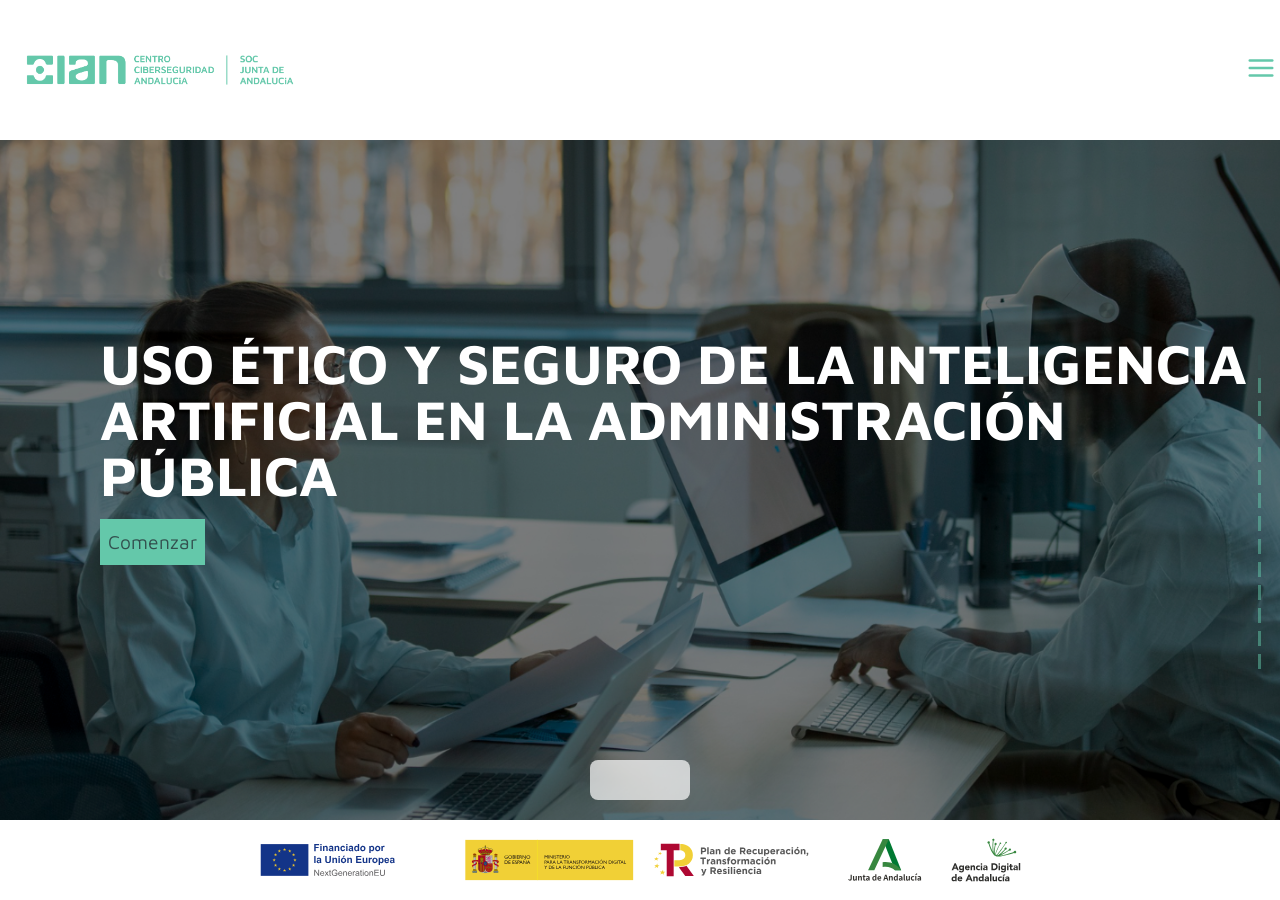
==== commit 3c6b0610: "Mejoras responsive móvil y división de slides sobrecargadas - Corrige márgenes del landing (margin-l" ====
--- a/01_uso_etico_y_seguro_de_la_ia/index.html
+++ b/01_uso_etico_y_seguro_de_la_ia/index.html
@@ -44,14 +44,17 @@
         <li class="nav-item"><a class="nav-link active" data-bs-target="#carousel" data-bs-slide-to="0">Inicio</a></li>
         <li class="nav-item"><a class="nav-link" data-bs-target="#carousel" data-bs-slide-to="1">Introducción</a></li>
         <li class="nav-item"><a class="nav-link" data-bs-target="#carousel" data-bs-slide-to="2">Objetivos</a></li>
-        <li class="nav-item"><a class="nav-link" data-bs-target="#carousel" data-bs-slide-to="3">1. Fundamentos técnicos</a></li>
-        <li class="nav-item"><a class="nav-link" data-bs-target="#carousel" data-bs-slide-to="4">2. Reglamento europeo</a></li>
-        <li class="nav-item"><a class="nav-link" data-bs-target="#carousel" data-bs-slide-to="5">3. Ética y gobernanza</a></li>
-        <li class="nav-item"><a class="nav-link" data-bs-target="#carousel" data-bs-slide-to="6">4. Modelos de lenguaje pequeños y amenazas</a></li>
-        <li class="nav-item"><a class="nav-link" data-bs-target="#carousel" data-bs-slide-to="7">5. Defensa y ENS</a></li>
-        <li class="nav-item"><a class="nav-link" data-bs-target="#carousel" data-bs-slide-to="8">6. Conclusiones</a></li>
-        <li class="nav-item"><a class="nav-link" data-bs-target="#carousel" data-bs-slide-to="9">7. Webgrafía</a></li>
-        <li class="nav-item"><a class="nav-link" data-bs-target="#carousel" data-bs-slide-to="10">Cierre</a></li>
+        <li class="nav-item"><a class="nav-link" data-bs-target="#carousel" data-bs-slide-to="3">1. Fundamentos técnicos (I)</a></li>
+        <li class="nav-item"><a class="nav-link" data-bs-target="#carousel" data-bs-slide-to="4">1. Fundamentos técnicos (II)</a></li>
+        <li class="nav-item"><a class="nav-link" data-bs-target="#carousel" data-bs-slide-to="5">2. Reglamento europeo</a></li>
+        <li class="nav-item"><a class="nav-link" data-bs-target="#carousel" data-bs-slide-to="6">3. Ética y responsabilidad</a></li>
+        <li class="nav-item"><a class="nav-link" data-bs-target="#carousel" data-bs-slide-to="7">3. Gobernanza de datos</a></li>
+        <li class="nav-item"><a class="nav-link" data-bs-target="#carousel" data-bs-slide-to="8">4. Modelos de lenguaje y amenazas</a></li>
+        <li class="nav-item"><a class="nav-link" data-bs-target="#carousel" data-bs-slide-to="9">5. Defensa proactiva</a></li>
+        <li class="nav-item"><a class="nav-link" data-bs-target="#carousel" data-bs-slide-to="10">5. Aplicación del ENS</a></li>
+        <li class="nav-item"><a class="nav-link" data-bs-target="#carousel" data-bs-slide-to="11">6. Conclusiones</a></li>
+        <li class="nav-item"><a class="nav-link" data-bs-target="#carousel" data-bs-slide-to="12">7. Webgrafía</a></li>
+        <li class="nav-item"><a class="nav-link" data-bs-target="#carousel" data-bs-slide-to="13">Cierre</a></li>
       </ul>
     </div>
   </div>
@@ -69,6 +72,9 @@
       <button type="button" data-bs-target="#carousel" data-bs-slide-to="8" aria-label="Slide 8"></button>
       <button type="button" data-bs-target="#carousel" data-bs-slide-to="9" aria-label="Slide 9"></button>
       <button type="button" data-bs-target="#carousel" data-bs-slide-to="10" aria-label="Slide 10"></button>
+      <button type="button" data-bs-target="#carousel" data-bs-slide-to="11" aria-label="Slide 11"></button>
+      <button type="button" data-bs-target="#carousel" data-bs-slide-to="12" aria-label="Slide 12"></button>
+      <button type="button" data-bs-target="#carousel" data-bs-slide-to="13" aria-label="Slide 13"></button>
     </div>
     <div class="carousel-inner">
       <div data-section="0" class="landing carousel-item active">
@@ -82,7 +88,7 @@
     width: 100%;
 ">
           <div class="animate__animated animate__fadeInRight">
-            <p class="landing_title">Uso ético y seguro de la inteligencia artificial en la administración pública</p>
+            <p class="landing_title">Uso ético y seguro de la inteligencia artificial en la Administración Pública</p>
           </div>
           <button class="landing_btn animate__animated animate__fadeInUp" data-bs-target="#carousel"
             data-bs-slide-to="1">Comenzar</button>
@@ -96,7 +102,7 @@
         <div class="slide-container">
           <div class="row row-cols-1 row-cols-md-2 align-items-stretch">
             <div class="col justify-content-md-center">
-              <p>La administración pública se encuentra en un momento de <strong>transición tecnológica</strong> fundamental, donde la integración de la inteligencia artificial no constituye únicamente una mejora de las herramientas informáticas, sino un cambio en el paradigma de la prestación de servicios a la ciudadanía.</p>
+              <p>La Administración Pública se encuentra en un momento de <strong>transición tecnológica</strong> fundamental, donde la integración de la inteligencia artificial no constituye únicamente una mejora de las herramientas informáticas, sino un cambio en el paradigma de la prestación de servicios a la ciudadanía.</p>
               <p>Esta píldora formativa, diseñada desde la perspectiva de la <strong>ciberseguridad</strong>, analiza la convergencia entre la innovación algorítmica y la seguridad, estableciendo las bases para que los profesionales del sector público comprendan, utilicen y protejan estos sistemas bajo un marco de excelencia ética y operativa.</p>
             </div>
             <div class="col d-flex flex-column">
@@ -146,8 +152,8 @@
               <p>Para una interacción segura con la IA, es clave entender que no es una entidad única, sino una <strong>familia de disciplinas técnicas</strong>. El aprendizaje automático es central, permitiendo que los algoritmos mejoren con la exposición a datos, hallando correlaciones estadísticas más allá de la programación lógica.</p>
             </div>
           </div>
-          <div class="row row-cols-1 row-cols-md-2 g-4 align-items-start mt-1">
-            <div class="col d-flex flex-column">
+          <div class="row g-4 align-items-start mt-1">
+            <div class="col-md-12 d-flex flex-column">
               <h2>Taxonomía del aprendizaje algorítmico</h2>
               <p>El entrenamiento de los modelos se divide en diversas modalidades según la naturaleza del conjunto de datos y el objetivo de la intervención. En el sector público, cada modalidad encuentra un nicho específico de utilidad:</p>
               <div class="accordion" id="acordeonTaxonomia">
@@ -186,37 +192,43 @@
               </div>
               <p class="click mt-3">Pulsa en los botones para ver el contenido.</p>
             </div>
-            <div class="col">
-              <h2>IA predictiva, IA generativa y modelos de lenguaje</h2>
-              <p>Otro concepto clave se basa en distinguir entre la inteligencia artificial (IA) predictiva, la IA generativa y modelos de lenguaje:</p>
-              <div class="d-sm-flex align-items-start">
-                <div class="nav flex-sm-column me-sm-3 col-sm-4" id="v-pills-tab" role="tablist" aria-orientation="vertical">
-                  <button class="tab-link active" id="tab-1" data-bs-toggle="pill" data-bs-target="#tab-1-cont" type="button" role="tab" aria-selected="true">IA predictiva</button>
-                  <button class="tab-link" id="tab-2" data-bs-toggle="pill" data-bs-target="#tab-2-cont" type="button" role="tab" aria-selected="false">IA generativa</button>
-                  <button class="tab-link" id="tab-3" data-bs-toggle="pill" data-bs-target="#tab-3-cont" type="button" role="tab" aria-selected="false">Modelos de lenguaje</button>
-                </div>
-                <div class="tab-content" id="v-pills-tabContent">
-                  <div class="tab-pane fade show active" id="tab-1-cont" role="tabpanel" tabindex="0">
-                    <span class="tab-title">IA predictiva</span><br>
-                    <p>Se centra en <strong>clasificar o pronosticar resultados</strong> basándose en datos históricos. Un ejemplo de su aplicación es el cálculo de la probabilidad de propagación de un incendio forestal bajo ciertas condiciones meteorológicas.</p>
-                  </div>
-                  <div class="tab-pane fade" id="tab-2-cont" role="tabpanel" tabindex="0">
-                    <span class="tab-title">IA generativa</span><br>
-                    <p>Genera contenido inédito (texto, imágenes, código o audio) a partir de instrucciones del usuario. Su principal limitación son las <strong>alucinaciones</strong>: producción de información errónea que, por su coherencia gramatical, puede resultar engañosa.</p>
-                  </div>
-                  <div class="tab-pane fade" id="tab-3-cont" role="tabpanel" tabindex="0">
-                    <span class="tab-title">Modelos de lenguaje y procesamiento de la información</span><br>
-                    <p>Núcleo de los asistentes conversacionales, predicen secuencias de palabras mediante probabilidad estadística. Operan con <strong>representaciones vectoriales</strong> que permiten interpretación semántica (reconocen "ayuntamiento" y "consistorio" como equivalentes), facilitando la generación de documentos y la traducción en la Administración Pública.</p>
-                  </div>
-                </div>
-              </div>
-              <p class="click mt-2">Pulsa en las pestañas para ver el contenido.</p>
-            </div>
           </div>
         </div>
       </div>
 
       <div data-section="4" class="carousel-item">
+        <div class="title-section">
+          <h1>1. Fundamentos técnicos de la inteligencia artificial (II)</h1>
+        </div>
+        <div class="slide-container">
+          <h2>IA predictiva, IA generativa y modelos de lenguaje</h2>
+          <p>Otro concepto clave se basa en distinguir entre la inteligencia artificial (IA) predictiva, la IA generativa y modelos de lenguaje:</p>
+          <div class="d-sm-flex align-items-start">
+            <div class="nav flex-sm-column me-sm-3 col-sm-4" id="v-pills-tab" role="tablist" aria-orientation="vertical">
+              <button class="tab-link active" id="tab-1" data-bs-toggle="pill" data-bs-target="#tab-1-cont" type="button" role="tab" aria-selected="true">IA predictiva</button>
+              <button class="tab-link" id="tab-2" data-bs-toggle="pill" data-bs-target="#tab-2-cont" type="button" role="tab" aria-selected="false">IA generativa</button>
+              <button class="tab-link" id="tab-3" data-bs-toggle="pill" data-bs-target="#tab-3-cont" type="button" role="tab" aria-selected="false">Modelos de lenguaje</button>
+            </div>
+            <div class="tab-content" id="v-pills-tabContent">
+              <div class="tab-pane fade show active" id="tab-1-cont" role="tabpanel" tabindex="0">
+                <span class="tab-title">IA predictiva</span><br>
+                <p>Se centra en <strong>clasificar o pronosticar resultados</strong> basándose en datos históricos. Un ejemplo de su aplicación es el cálculo de la probabilidad de propagación de un incendio forestal bajo ciertas condiciones meteorológicas.</p>
+              </div>
+              <div class="tab-pane fade" id="tab-2-cont" role="tabpanel" tabindex="0">
+                <span class="tab-title">IA generativa</span><br>
+                <p>Genera contenido inédito (texto, imágenes, código o audio) a partir de instrucciones del usuario. Su principal limitación son las <strong>alucinaciones</strong>: producción de información errónea que, por su coherencia gramatical, puede resultar engañosa.</p>
+              </div>
+              <div class="tab-pane fade" id="tab-3-cont" role="tabpanel" tabindex="0">
+                <span class="tab-title">Modelos de lenguaje y procesamiento de la información</span><br>
+                <p>Núcleo de los asistentes conversacionales, predicen secuencias de palabras mediante probabilidad estadística. Operan con <strong>representaciones vectoriales</strong> que permiten interpretación semántica (reconocen "ayuntamiento" y "consistorio" como equivalentes), facilitando la generación de documentos y la traducción en la Administración Pública.</p>
+              </div>
+            </div>
+          </div>
+          <p class="click mt-2">Pulsa en las pestañas para ver el contenido.</p>
+        </div>
+      </div>
+
+      <div data-section="5" class="carousel-item">
         <div class="title-section">
           <h1>2. El marco jurídico europeo</h1>
         </div>
@@ -226,10 +238,10 @@
               <p>La seguridad en el uso de la inteligencia artificial no es opcional, sino que está estrictamente regulada por el <strong>Reglamento (UE) 2024/1689, de inteligencia artificial</strong>, la primera ley integral sobre esta materia a nivel mundial. Este marco normativo adopta un enfoque basado en el riesgo, lo que significa que las obligaciones legales para un organismo público serán más o menos estrictas dependiendo del impacto potencial del sistema sobre los derechos de las personas.</p>
               <br>
               <h2>Niveles de riesgo y sistemas prohibidos</h2>
-              <p>Todo responsable de su implantación en la administración debe estar al tanto de la progresión que estipula el Reglamento. Existen sistemas que plantean un riesgo inaceptable y que están prohibidos de forma tajante en la Unión Europea, como aquellos destinados a la puntuación social por parte del Estado (similares a los usados en regímenes autoritarios para restringir derechos según el comportamiento) o la <strong>vigilancia biométrica masiva en tiempo real en espacios públicos</strong>, salvo excepciones muy limitadas y bajo control judicial.</p>
+              <p>Todo responsable de su implantación en la Administración debe estar al tanto de la progresión que estipula el Reglamento. Existen sistemas que plantean un riesgo inaceptable y que están prohibidos de forma tajante en la Unión Europea, como aquellos destinados a la puntuación social por parte del Estado (similares a los usados en regímenes autoritarios para restringir derechos según el comportamiento) o la <strong>vigilancia biométrica masiva en tiempo real en espacios públicos</strong>, salvo excepciones muy limitadas y bajo control judicial.</p>
             </div>
             <div class="col">
-              <h2>Obligaciones específicas para la administración pública</h2>
+              <h2>Obligaciones específicas para la Administración Pública</h2>
               <p>Dado que la mayoría de las IA en el sector público son de alto riesgo, las administraciones (locales, autonómicas y estatales) deben implementar un <strong>sistema continuo de gestión de riesgos</strong>.</p>
               <p>Además, el Reglamento exige la <strong>alfabetización en IA del personal</strong>, que debe formarse sobre sus capacidades, limitaciones y riesgos. En España, la AESIA supervisa el cumplimiento mediante guías técnicas para autodiagnósticos y planes de adaptación, buscando asegurar la legalidad y la confianza ciudadana.</p>
               <img src="images/content/img008.jpg" alt="Marco jurídico europeo e inteligencia artificial" class="img-contenido" >
@@ -240,32 +252,32 @@
         </div>
       </div>
 
-      <div data-section="5" class="carousel-item">
-        <div class="title-section">
+      <div data-section=”6” class=”carousel-item”>
+        <div class=”title-section”>
           <h1>3. Ética y responsabilidad en el uso de algoritmos públicos</h1>
         </div>
-        <div class="slide-container">
-          <div class="row">
-            <div class="col">
-              <p>La aplicación de la inteligencia artificial en la administración pública no puede limitarse a la simple búsqueda de la eficiencia técnica. Es imperativo que se sustente en principios éticos ineludibles. La ética en la IA exige que su uso esté orientado a promover el bienestar social, previniendo activamente cualquier riesgo de perjuicio o discriminación.</p>
-            </div>
-          </div>
-          <div class="row row-cols-1 row-cols-md-2 g-4">
-            <div class="col">
-              <div class="flip-card">
-                <div class="flip-card-inner">
-                  <div class="flip-card-front">
-                    <div class="card">
-                      <img src="images/content/img002.jpg" class="card-img-top" alt="Autonomía humana">
-                      <div class="card-body">
-                        <h5 class="card-title">Respeto a la autonomía humana</h5>
-                      </div>
-                    </div>
-                  </div>
-                  <div class="flip-card-back">
-                    <div class="card">
-                      <div class="card-body d-flex flex-column align-items-center">
-                        <h5 class="card-title">Respeto a la autonomía humana</h5>
+        <div class=”slide-container”>
+          <div class=”row”>
+            <div class=”col”>
+              <p>La aplicación de la inteligencia artificial en la Administración Pública no puede limitarse a la simple búsqueda de la eficiencia técnica. Es imperativo que se sustente en principios éticos ineludibles. La ética en la IA exige que su uso esté orientado a promover el bienestar social, previniendo activamente cualquier riesgo de perjuicio o discriminación.</p>
+            </div>
+          </div>
+          <div class=”row row-cols-1 row-cols-md-2 g-4”>
+            <div class=”col”>
+              <div class=”flip-card”>
+                <div class=”flip-card-inner”>
+                  <div class=”flip-card-front”>
+                    <div class=”card”>
+                      <img src=”images/content/img002.jpg” class=”card-img-top” alt=”Autonomía humana”>
+                      <div class=”card-body”>
+                        <h5 class=”card-title”>Respeto a la autonomía humana</h5>
+                      </div>
+                    </div>
+                  </div>
+                  <div class=”flip-card-back”>
+                    <div class=”card”>
+                      <div class=”card-body d-flex flex-column align-items-center”>
+                        <h5 class=”card-title”>Respeto a la autonomía humana</h5>
                         <p>La tecnología debe estar siempre subordinada a la supervisión de personas físicas. No se deben delegar decisiones administrativas finales en un algoritmo; la inteligencia artificial es una <strong>herramienta de apoyo</strong>, no un sustituto de la autoridad legal y moral del servidor público.</p>
                       </div>
                     </div>
@@ -273,21 +285,21 @@
                 </div>
               </div>
             </div>
-            <div class="col">
-              <div class="flip-card">
-                <div class="flip-card-inner">
-                  <div class="flip-card-front">
-                    <div class="card">
-                      <img src="images/content/img003.jpg" class="card-img-top" alt="Prevención del daño">
-                      <div class="card-body">
-                        <h5 class="card-title">Prevención del daño</h5>
-                      </div>
-                    </div>
-                  </div>
-                  <div class="flip-card-back">
-                    <div class="card">
-                      <div class="card-body d-flex flex-column align-items-center">
-                        <h5 class="card-title">Prevención del daño</h5>
+            <div class=”col”>
+              <div class=”flip-card”>
+                <div class=”flip-card-inner”>
+                  <div class=”flip-card-front”>
+                    <div class=”card”>
+                      <img src=”images/content/img003.jpg” class=”card-img-top” alt=”Prevención del daño”>
+                      <div class=”card-body”>
+                        <h5 class=”card-title”>Prevención del daño</h5>
+                      </div>
+                    </div>
+                  </div>
+                  <div class=”flip-card-back”>
+                    <div class=”card”>
+                      <div class=”card-body d-flex flex-column align-items-center”>
+                        <h5 class=”card-title”>Prevención del daño</h5>
                         <p>Los sistemas deben ser técnicamente sólidos y seguros frente a intentos de <strong>manipulación o ataques</strong>. Esto incluye la protección frente a sesgos que puedan llevar a decisiones injustas o discriminatorias para colectivos vulnerables.</p>
                       </div>
                     </div>
@@ -295,21 +307,21 @@
                 </div>
               </div>
             </div>
-            <div class="col">
-              <div class="flip-card">
-                <div class="flip-card-inner">
-                  <div class="flip-card-front">
-                    <div class="card">
-                      <img src="images/content/img004.jpg" class="card-img-top" alt="Equidad y justicia">
-                      <div class="card-body">
-                        <h5 class="card-title">Equidad y justicia</h5>
-                      </div>
-                    </div>
-                  </div>
-                  <div class="flip-card-back">
-                    <div class="card">
-                      <div class="card-body d-flex flex-column align-items-center">
-                        <h5 class="card-title">Equidad y justicia</h5>
+            <div class=”col”>
+              <div class=”flip-card”>
+                <div class=”flip-card-inner”>
+                  <div class=”flip-card-front”>
+                    <div class=”card”>
+                      <img src=”images/content/img004.jpg” class=”card-img-top” alt=”Equidad y justicia”>
+                      <div class=”card-body”>
+                        <h5 class=”card-title”>Equidad y justicia</h5>
+                      </div>
+                    </div>
+                  </div>
+                  <div class=”flip-card-back”>
+                    <div class=”card”>
+                      <div class=”card-body d-flex flex-column align-items-center”>
+                        <h5 class=”card-title”>Equidad y justicia</h5>
                         <p>Es fundamental que los datos de entrenamiento utilizados sean representativos y estén libres de sesgos históricos. Un algoritmo alimentado con <strong>datos sesgados</strong> inevitablemente perpetuará e incluso amplificará la discriminación en la adjudicación de servicios públicos, tales como ayudas, becas o la prestación de otros servicios.</p>
                       </div>
                     </div>
@@ -317,21 +329,21 @@
                 </div>
               </div>
             </div>
-            <div class="col">
-              <div class="flip-card">
-                <div class="flip-card-inner">
-                  <div class="flip-card-front">
-                    <div class="card">
-                      <img src="images/content/img005.jpg" class="card-img-top" alt="Explicabilidad y transparencia">
-                      <div class="card-body">
-                        <h5 class="card-title">Explicabilidad y transparencia</h5>
-                      </div>
-                    </div>
-                  </div>
-                  <div class="flip-card-back">
-                    <div class="card">
-                      <div class="card-body d-flex flex-column align-items-center">
-                        <h5 class="card-title">Explicabilidad y transparencia</h5>
+            <div class=”col”>
+              <div class=”flip-card”>
+                <div class=”flip-card-inner”>
+                  <div class=”flip-card-front”>
+                    <div class=”card”>
+                      <img src=”images/content/img005.jpg” class=”card-img-top” alt=”Explicabilidad y transparencia”>
+                      <div class=”card-body”>
+                        <h5 class=”card-title”>Explicabilidad y transparencia</h5>
+                      </div>
+                    </div>
+                  </div>
+                  <div class=”flip-card-back”>
+                    <div class=”card”>
+                      <div class=”card-body d-flex flex-column align-items-center”>
+                        <h5 class=”card-title”>Explicabilidad y transparencia</h5>
                         <p>Cualquier persona afectada por una actuación administrativa automatizada tiene el derecho de <strong>conocer la lógica que subyace a esa decisión</strong>. La opacidad de las “cajas negras” algorítmicas es incompatible con el Estado de derecho.</p>
                       </div>
                     </div>
@@ -340,13 +352,21 @@
               </div>
             </div>
           </div>
-          <div class="row mt-2">
-            <p class="click">Pulsa sobre las tarjetas para ver el contenido.</p>
-          </div>
-          <div class="row mt-2">
-            <div class="col">
+          <div class=”row mt-2”>
+            <p class=”click”>Pulsa sobre las tarjetas para ver el contenido.</p>
+          </div>
+        </div>
+      </div>
+
+      <div data-section=”7” class=”carousel-item”>
+        <div class=”title-section”>
+          <h1>3. Gobernanza de datos</h1>
+        </div>
+        <div class=”slide-container”>
+          <div class=”row”>
+            <div class=”col”>
               <h2>Gobernanza de datos: La base de la confianza</h2>
-              <p>La calidad de un sistema de inteligencia artificial está intrínsecamente ligada a la excelencia de los datos que lo alimentan. Por ello, la gobernanza de datos en el ámbito de la administración pública se establece como una <strong>exigencia ética y de seguridad</strong> fundamental. Es imprescindible que la gestión de estos datos siga rigurosamente el ciclo de integridad DICAT, asegurando:</p>
+              <p>La calidad de un sistema de inteligencia artificial está intrínsecamente ligada a la excelencia de los datos que lo alimentan. Por ello, la gobernanza de datos en el ámbito de la Administración Pública se establece como una <strong>exigencia ética y de seguridad</strong> fundamental. Es imprescindible que la gestión de estos datos siga rigurosamente el ciclo de integridad DICAT, asegurando:</p>
               <ul>
                 <li>Disponibilidad.</li>
                 <li>Integridad.</li>
@@ -361,7 +381,7 @@
         </div>
       </div>
 
-      <div data-section="6" class="carousel-item">
+      <div data-section=”8” class=”carousel-item”>
         <div class="title-section">
           <h1>4. Modelos de lenguaje pequeños y principales amenazas digitales basadas en IA</h1>
         </div>
@@ -369,7 +389,7 @@
           <div class="row row-cols-1 row-cols-md-2 align-items-stretch">
             <div class="col d-flex flex-column">
               <h2>Modelos de lenguaje pequeños y soberanía tecnológica</h2>
-              <p>La estrategia nacional de IA 2024 de España prioriza los modelos de lenguaje pequeños. Estos, aunque con menos parámetros que los comerciales, están muy especializados en tareas de la administración. Su ventaja clave es la seguridad: al poder <strong>ejecutarse en infraestructura pública</strong> (nube privada o local), garantizan que los datos de la ciudadanía permanezcan bajo control estatal.</p>
+              <p>La estrategia nacional de IA 2024 de España prioriza los modelos de lenguaje pequeños. Estos, aunque con menos parámetros que los comerciales, están muy especializados en tareas de la Administración. Su ventaja clave es la seguridad: al poder <strong>ejecutarse en infraestructura pública</strong> (nube privada o local), garantizan que los datos de la ciudadanía permanezcan bajo control estatal.</p>
               <img src="images/content/img007.jpg" alt="Modelos de lenguaje pequeños y soberanía tecnológica" class="img-contenido img-contenido--top-pad" >
             </div>
             
@@ -414,7 +434,7 @@
           </div>
         </div>
       </div>
-      <div data-section="7" class="carousel-item">
+      <div data-section="9" class="carousel-item">
         <div class="title-section">
           <h1>5. Defensa proactiva y aplicación del ENS</h1>
         </div>
@@ -423,10 +443,18 @@
             <div class="col">
               <p>Ante este panorama, la defensa debe evolucionar de una postura reactiva a una proactiva. La inteligencia artificial también es una aliada en la protección: permite <strong>analizar billones de eventos de red en tiempo real</strong> para detectar anomalías que podrían indicar un ataque en curso.</p>
               <p>En España, el Centro Criptológico Nacional (CCN-CERT) lidera esta defensa a través de la Red Nacional de SOC (Centros de Operaciones de Ciberseguridad), que integra las capacidades de todas las administraciones para <strong>bloquear amenazas de forma inmediata</strong> en todo el territorio nacional.</p>
-              <p>La implementación de cualquier sistema de inteligencia artificial en la administración pública española debe cumplir rigurosamente con el Esquema Nacional de Seguridad (ENS), regulado por el Real Decreto 311/2022. El ENS no es una recomendación, es un marco legal obligatorio que garantiza que los servicios electrónicos públicos sean seguros y confiables.</p>
+              <p>La implementación de cualquier sistema de inteligencia artificial en la Administración Pública española debe cumplir rigurosamente con el Esquema Nacional de Seguridad (ENS), regulado por el Real Decreto 311/2022. El ENS no es una recomendación, es un marco legal obligatorio que garantiza que los servicios electrónicos públicos sean seguros y confiables.</p>
               <p>Para que un organismo público pueda desplegar una herramienta inteligente con garantías, debe seguir un procedimiento estructurado en cinco fases.</p>
             </div>
           </div>
+        </div>
+      </div>
+
+      <div data-section="10" class="carousel-item">
+        <div class="title-section">
+          <h1>5. Las cinco fases del ENS</h1>
+        </div>
+        <div class="slide-container">
           <div class="img-mapa-container col-md-8 mx-auto mt-4 mb-2">
             <img src="images/12345.png" width="100%" alt="Fases">
 
@@ -520,22 +548,22 @@
             <img src="images/vuela_icon_informacion.svg" alt="Aviso">
             <div class="destacado-contenido">
               <p class="destacado-titulo">Recuerda</p>
-              <p class="destacado-texto">La ejecución rigurosa de estas cinco fases garantiza que la implantación de la inteligencia artificial en la administración pública no se perciba como un elemento de riesgo descontrolado, sino como un proceso supervisado, transparente y alineado con las garantías democráticas.</p>
-            </div>
-          </div>
-        
-        </div>
-      </div>
-
-      <div data-section="8" class="carousel-item">
+              <p class="destacado-texto">La ejecución rigurosa de estas cinco fases garantiza que la implantación de la inteligencia artificial en la Administración Pública no se perciba como un elemento de riesgo descontrolado, sino como un proceso supervisado, transparente y alineado con las garantías democráticas.</p>
+            </div>
+          </div>
+
+        </div>
+      </div>
+
+      <div data-section="11" class="carousel-item">
         <div class="title-section">
           <h1>6. Conclusiones</h1>
         </div>
         <div class="slide-container">
           <div class="row row-cols-1 row-cols-md-2 align-items-stretch">
             <div class="col">
-              <p>La inteligencia artificial no es el futuro de la administración pública española; es su presente. Su capacidad para <strong>procesar información, predecir necesidades y optimizar recursos</strong> ofrece un potencial transformador que puede llevar los servicios públicos a cotas de eficiencia nunca vistas. No obstante, este poder debe ser gestionado con una responsabilidad proporcional a su impacto.</p>
-              <p>La ciberseguridad, lejos de ser un obstáculo para la innovación, es el cimiento sobre el cual se construye el edificio de la administración digital. El cumplimiento del Esquema Nacional de Seguridad, el respeto al Reglamento Europeo de Inteligencia Artificial y la adopción de una ética algorítmica centrada en el ser humano no son solo obligaciones legales, sino compromisos con la ciudadanía.</p>
+              <p>La inteligencia artificial no es el futuro de la Administración Pública española; es su presente. Su capacidad para <strong>procesar información, predecir necesidades y optimizar recursos</strong> ofrece un potencial transformador que puede llevar los servicios públicos a cotas de eficiencia nunca vistas. No obstante, este poder debe ser gestionado con una responsabilidad proporcional a su impacto.</p>
+              <p>La ciberseguridad, lejos de ser un obstáculo para la innovación, es el cimiento sobre el cual se construye el edificio de la Administración digital. El cumplimiento del Esquema Nacional de Seguridad, el respeto al Reglamento Europeo de Inteligencia Artificial y la adopción de una ética algorítmica centrada en el ser humano no son solo obligaciones legales, sino compromisos con la ciudadanía.</p>
             </div>
             <div class="col">
               <img src="images/content/resumen.png" alt="Resumen" class="imagen">
@@ -544,7 +572,7 @@
         </div>
       </div>
 
-      <div data-section="9" class="carousel-item">
+      <div data-section="12" class="carousel-item">
         <div class="title-section">
           <h1>7. Webgrafía</h1>
         </div>
@@ -555,7 +583,7 @@
                 <li><a href="https://www.ehu.eus/es/web/adimen-artifiziala/glosario-esencial-de-t%C3%A9rminos-sobre-ia" target="_blank">Glosario esencial sobre términos IA - Inteligencia artificial - EHU</a></li>
                 <li><a href="https://laboratorio.aepd.es/novedades/guia-practica-y-politicas-uso-ia-en-las-entidades-ocales" target="_blank">Guía práctica y políticas de uso de la IA en las entidades locales | LAB</a></li>
                 <li><a href="https://digitalrevolution.info/wp-content/uploads/2020/11/guia-uso-de-la-ia_en-el-sector-publico.pdf" target="_blank">Guía de uso de la Inteligencia Artificial en el Sector Público - DiGital ReVolution</a></li>
-                <li><a href="https://www.gobierto.es/blog/20190920-inteligencia-artificial-administracion-publica" target="_blank">Inteligencia Artificial en la Administración pública: casos de uso - Gobierto</a></li>
+                <li><a href="https://www.gobierto.es/blog/20190920-inteligencia-artificial-administracion-publica" target="_blank">Inteligencia Artificial en la Administración Pública: casos de uso - Gobierto</a></li>
                 <li><a href="https://avance.digital.gob.es/sandbox-IA/Paginas/reglamento-IA.aspx" target="_blank">Reglamento IA - S.E. de Digitalización e Inteligencia Artificial y S.E. de Telecomunicaciones e Infraestructuras Digitales</a></li>
                 <li><a href="https://datos.gob.es/es/blog/slm-llm-rag-y-fine-tuning-pilares-de-la-ia-generativa-moderna" target="_blank">SLM, LLM, RAG y Fine-tuning: Pilares de la IA Generativa Moderna | datos.gob.es</a></li>
                 <li><a href="https://www.ionos.com/es-us/digitalguide/servidores/know-how/fine-tuning-vs-rag/" target="_blank">Fine tuning vs. RAG (Retrieval-Augmented Generation) - IONOS</a></li>
@@ -568,8 +596,8 @@
         </div>
       </div>
 
-      <div data-section="10" class="carousel-item">
-        <div class="title-section">          
+      <div data-section="13" class="carousel-item">
+        <div class="title-section">
           <h1>Cierre</h1>
         </div>
         <div class="slide-container">
@@ -578,7 +606,7 @@
               <div class="col p-4 cierre-texto">
                 <h1 class="text-center">Enhorabuena</h1>
                 <h2 class="text-center mt-4">Has finalizado la píldora formativa.</h2>
-                <p class="text-center mt-4">Has recorrido el contenido completo del documento sobre uso ético y seguro de la inteligencia artificial en la administración pública, manteniendo su enfoque técnico, jurídico y de ciberseguridad.</p>
+                <p class="text-center mt-4">Has recorrido el contenido completo del documento sobre uso ético y seguro de la inteligencia artificial en la Administración Pública, manteniendo su enfoque técnico, jurídico y de ciberseguridad.</p>
                 <p class="text-center mt-4"><strong>Recuerda: la innovación pública con IA solo genera confianza cuando se apoya en seguridad, transparencia, supervisión humana y buen gobierno del dato.</strong></p>
               </div>
               <div class="col align-self-end">
--- a/01_uso_etico_y_seguro_de_la_ia/css/estilos.css
+++ b/01_uso_etico_y_seguro_de_la_ia/css/estilos.css
@@ -1312,16 +1312,39 @@
     top: 165px;
   }
 
+  /* P1: reset landing margins (centered by flex at this breakpoint) */
+  .landing_title,
+  .landing_btn {
+    margin-left: 0;
+  }
+
+  /* P2: reduce horizontal padding */
+  .carousel-item .slide-container {
+    padding-right: 1.5rem;
+    padding-left: 1.5rem;
+  }
+
 }
 
 @media (max-width: 576px) {
 
+  /* P3: safe-area para iOS/Android */
   .carousel-controls {
-    bottom: 55px;
-  }
-  
+    bottom: max(55px, calc(env(safe-area-inset-bottom, 0px) + 20px));
+  }
+
+  /* P4: navbar más compacta */
+  .navbar {
+    height: 80px;
+  }
+
+  .carousel-item {
+    padding-top: 80px;
+  }
+
+  /* P7: fix sintaxis (punto y coma faltante) */
   .title-section {
-    padding: 0.5rem
+    padding: 0.5rem;
   }
 
   .title-section h1 {
@@ -1343,7 +1366,33 @@
     line-height: 2.8rem;
   }
 
-
+  /* P2: padding horizontal mínimo en móvil */
+  .carousel-item .slide-container {
+    padding-right: 0.75rem;
+    padding-left: 0.75rem;
+  }
+
+  /* P5: botones mapa de imagen → lista táctil bajo la imagen */
+  .btn-modal-number {
+    position: static;
+    display: block;
+    width: 100%;
+    height: 48px;
+    margin-top: 0.5rem;
+    border-radius: 0.5rem !important;
+    background-color: var(--color-secundario-oscuro) !important;
+    border: none !important;
+    font-family: 'Maven Pro', sans-serif;
+    font-weight: 700;
+    font-size: 1rem;
+    color: var(--blanco);
+  }
+
+  .btn-pos-1::before { content: "1"; }
+  .btn-pos-2::before { content: "2"; }
+  .btn-pos-3::before { content: "3"; }
+  .btn-pos-4::before { content: "4"; }
+  .btn-pos-5::before { content: "5"; }
 
 }
 
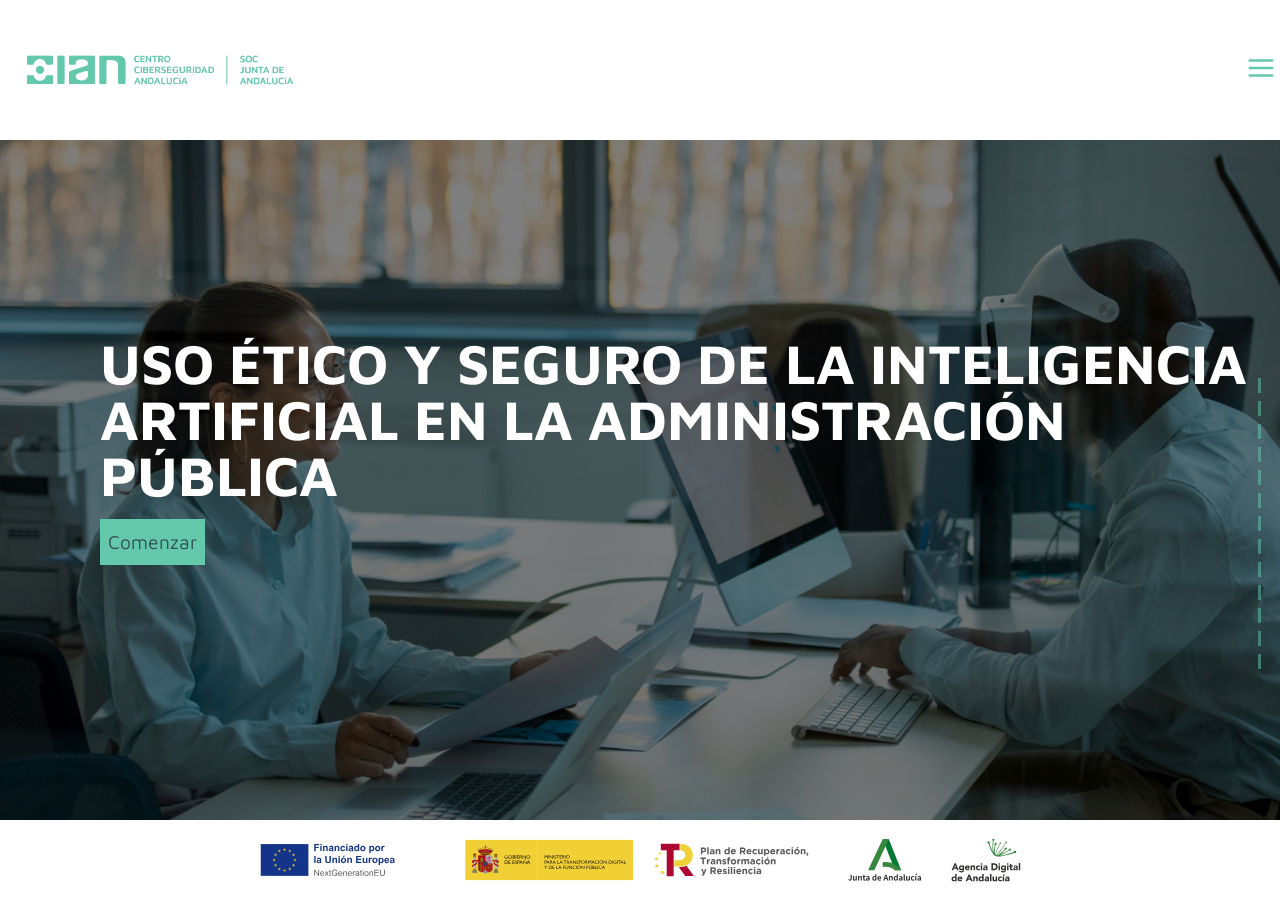
==== commit 245978b7: "Fix errors" ====
--- a/01_uso_etico_y_seguro_de_la_ia/index.html
+++ b/01_uso_etico_y_seguro_de_la_ia/index.html
@@ -249,35 +249,46 @@
           
           
           </div>
-        </div>
-      </div>
-
-      <div data-section=”6” class=”carousel-item”>
-        <div class=”title-section”>
+          <div class="row mt-3">
+            <div class="col">
+              <div class="destacado destacado-amarillo p-0">
+                <img src="images/vuela_icon_informacion.svg" alt="Ejemplo práctico">
+                <div class="destacado-contenido">
+                  <p class="destacado-titulo">En la práctica</p>
+                  <p class="destacado-texto">Tu organismo quiere implantar un sistema de IA para priorizar automáticamente la resolución de expedientes según su urgencia. El Reglamento lo clasifica como <strong>sistema de alto riesgo</strong> porque afecta directamente a derechos de la ciudadanía. Antes de ponerlo en marcha tendrás que: catalogar el sistema según el ENS (Básico, Medio o Alto), hacer un análisis de impacto sobre los derechos de las personas afectadas, documentar el mecanismo de supervisión humana y obtener la conformidad de la AESIA. Solo entonces podrá entrar en producción.</p>
+                </div>
+              </div>
+            </div>
+          </div>
+        </div>
+      </div>
+
+      <div data-section="6" class="carousel-item">
+        <div class="title-section">
           <h1>3. Ética y responsabilidad en el uso de algoritmos públicos</h1>
         </div>
-        <div class=”slide-container”>
-          <div class=”row”>
-            <div class=”col”>
+        <div class="slide-container">
+          <div class="row">
+            <div class="col">
               <p>La aplicación de la inteligencia artificial en la Administración Pública no puede limitarse a la simple búsqueda de la eficiencia técnica. Es imperativo que se sustente en principios éticos ineludibles. La ética en la IA exige que su uso esté orientado a promover el bienestar social, previniendo activamente cualquier riesgo de perjuicio o discriminación.</p>
             </div>
           </div>
-          <div class=”row row-cols-1 row-cols-md-2 g-4”>
-            <div class=”col”>
-              <div class=”flip-card”>
-                <div class=”flip-card-inner”>
-                  <div class=”flip-card-front”>
-                    <div class=”card”>
-                      <img src=”images/content/img002.jpg” class=”card-img-top” alt=”Autonomía humana”>
-                      <div class=”card-body”>
-                        <h5 class=”card-title”>Respeto a la autonomía humana</h5>
-                      </div>
-                    </div>
-                  </div>
-                  <div class=”flip-card-back”>
-                    <div class=”card”>
-                      <div class=”card-body d-flex flex-column align-items-center”>
-                        <h5 class=”card-title”>Respeto a la autonomía humana</h5>
+          <div class="row row-cols-1 row-cols-md-2 g-4">
+            <div class="col">
+              <div class="flip-card">
+                <div class="flip-card-inner">
+                  <div class="flip-card-front">
+                    <div class="card">
+                      <img src="images/content/img002.jpg" class="card-img-top" alt="Autonomía humana">
+                      <div class="card-body">
+                        <h5 class="card-title">Respeto a la autonomía humana</h5>
+                      </div>
+                    </div>
+                  </div>
+                  <div class="flip-card-back">
+                    <div class="card">
+                      <div class="card-body d-flex flex-column align-items-center">
+                        <h5 class="card-title">Respeto a la autonomía humana</h5>
                         <p>La tecnología debe estar siempre subordinada a la supervisión de personas físicas. No se deben delegar decisiones administrativas finales en un algoritmo; la inteligencia artificial es una <strong>herramienta de apoyo</strong>, no un sustituto de la autoridad legal y moral del servidor público.</p>
                       </div>
                     </div>
@@ -285,21 +296,21 @@
                 </div>
               </div>
             </div>
-            <div class=”col”>
-              <div class=”flip-card”>
-                <div class=”flip-card-inner”>
-                  <div class=”flip-card-front”>
-                    <div class=”card”>
-                      <img src=”images/content/img003.jpg” class=”card-img-top” alt=”Prevención del daño”>
-                      <div class=”card-body”>
-                        <h5 class=”card-title”>Prevención del daño</h5>
-                      </div>
-                    </div>
-                  </div>
-                  <div class=”flip-card-back”>
-                    <div class=”card”>
-                      <div class=”card-body d-flex flex-column align-items-center”>
-                        <h5 class=”card-title”>Prevención del daño</h5>
+            <div class="col">
+              <div class="flip-card">
+                <div class="flip-card-inner">
+                  <div class="flip-card-front">
+                    <div class="card">
+                      <img src="images/content/img003.jpg" class="card-img-top" alt="Prevención del daño">
+                      <div class="card-body">
+                        <h5 class="card-title">Prevención del daño</h5>
+                      </div>
+                    </div>
+                  </div>
+                  <div class="flip-card-back">
+                    <div class="card">
+                      <div class="card-body d-flex flex-column align-items-center">
+                        <h5 class="card-title">Prevención del daño</h5>
                         <p>Los sistemas deben ser técnicamente sólidos y seguros frente a intentos de <strong>manipulación o ataques</strong>. Esto incluye la protección frente a sesgos que puedan llevar a decisiones injustas o discriminatorias para colectivos vulnerables.</p>
                       </div>
                     </div>
@@ -307,21 +318,21 @@
                 </div>
               </div>
             </div>
-            <div class=”col”>
-              <div class=”flip-card”>
-                <div class=”flip-card-inner”>
-                  <div class=”flip-card-front”>
-                    <div class=”card”>
-                      <img src=”images/content/img004.jpg” class=”card-img-top” alt=”Equidad y justicia”>
-                      <div class=”card-body”>
-                        <h5 class=”card-title”>Equidad y justicia</h5>
-                      </div>
-                    </div>
-                  </div>
-                  <div class=”flip-card-back”>
-                    <div class=”card”>
-                      <div class=”card-body d-flex flex-column align-items-center”>
-                        <h5 class=”card-title”>Equidad y justicia</h5>
+            <div class="col">
+              <div class="flip-card">
+                <div class="flip-card-inner">
+                  <div class="flip-card-front">
+                    <div class="card">
+                      <img src="images/content/img004.jpg" class="card-img-top" alt="Equidad y justicia">
+                      <div class="card-body">
+                        <h5 class="card-title">Equidad y justicia</h5>
+                      </div>
+                    </div>
+                  </div>
+                  <div class="flip-card-back">
+                    <div class="card">
+                      <div class="card-body d-flex flex-column align-items-center">
+                        <h5 class="card-title">Equidad y justicia</h5>
                         <p>Es fundamental que los datos de entrenamiento utilizados sean representativos y estén libres de sesgos históricos. Un algoritmo alimentado con <strong>datos sesgados</strong> inevitablemente perpetuará e incluso amplificará la discriminación en la adjudicación de servicios públicos, tales como ayudas, becas o la prestación de otros servicios.</p>
                       </div>
                     </div>
@@ -329,42 +340,42 @@
                 </div>
               </div>
             </div>
-            <div class=”col”>
-              <div class=”flip-card”>
-                <div class=”flip-card-inner”>
-                  <div class=”flip-card-front”>
-                    <div class=”card”>
-                      <img src=”images/content/img005.jpg” class=”card-img-top” alt=”Explicabilidad y transparencia”>
-                      <div class=”card-body”>
-                        <h5 class=”card-title”>Explicabilidad y transparencia</h5>
-                      </div>
-                    </div>
-                  </div>
-                  <div class=”flip-card-back”>
-                    <div class=”card”>
-                      <div class=”card-body d-flex flex-column align-items-center”>
-                        <h5 class=”card-title”>Explicabilidad y transparencia</h5>
-                        <p>Cualquier persona afectada por una actuación administrativa automatizada tiene el derecho de <strong>conocer la lógica que subyace a esa decisión</strong>. La opacidad de las “cajas negras” algorítmicas es incompatible con el Estado de derecho.</p>
-                      </div>
-                    </div>
-                  </div>
-                </div>
-              </div>
-            </div>
-          </div>
-          <div class=”row mt-2”>
-            <p class=”click”>Pulsa sobre las tarjetas para ver el contenido.</p>
-          </div>
-        </div>
-      </div>
-
-      <div data-section=”7” class=”carousel-item”>
-        <div class=”title-section”>
+            <div class="col">
+              <div class="flip-card">
+                <div class="flip-card-inner">
+                  <div class="flip-card-front">
+                    <div class="card">
+                      <img src="images/content/img005.jpg" class="card-img-top" alt="Explicabilidad y transparencia">
+                      <div class="card-body">
+                        <h5 class="card-title">Explicabilidad y transparencia</h5>
+                      </div>
+                    </div>
+                  </div>
+                  <div class="flip-card-back">
+                    <div class="card">
+                      <div class="card-body d-flex flex-column align-items-center">
+                        <h5 class="card-title">Explicabilidad y transparencia</h5>
+                        <p>Cualquier persona afectada por una actuación administrativa automatizada tiene el derecho de <strong>conocer la lógica que subyace a esa decisión</strong>. La opacidad de las "cajas negras" algorítmicas es incompatible con el Estado de derecho.</p>
+                      </div>
+                    </div>
+                  </div>
+                </div>
+              </div>
+            </div>
+          </div>
+          <div class="row mt-2">
+            <p class="click">Pulsa sobre las tarjetas para ver el contenido.</p>
+          </div>
+        </div>
+      </div>
+
+      <div data-section="7" class="carousel-item">
+        <div class="title-section">
           <h1>3. Gobernanza de datos</h1>
         </div>
-        <div class=”slide-container”>
-          <div class=”row”>
-            <div class=”col”>
+        <div class="slide-container">
+          <div class="row">
+            <div class="col">
               <h2>Gobernanza de datos: La base de la confianza</h2>
               <p>La calidad de un sistema de inteligencia artificial está intrínsecamente ligada a la excelencia de los datos que lo alimentan. Por ello, la gobernanza de datos en el ámbito de la Administración Pública se establece como una <strong>exigencia ética y de seguridad</strong> fundamental. Es imprescindible que la gestión de estos datos siga rigurosamente el ciclo de integridad DICAT, asegurando:</p>
               <ul>
@@ -381,7 +392,7 @@
         </div>
       </div>
 
-      <div data-section=”8” class=”carousel-item”>
+      <div data-section="8" class="carousel-item">
         <div class="title-section">
           <h1>4. Modelos de lenguaje pequeños y principales amenazas digitales basadas en IA</h1>
         </div>
